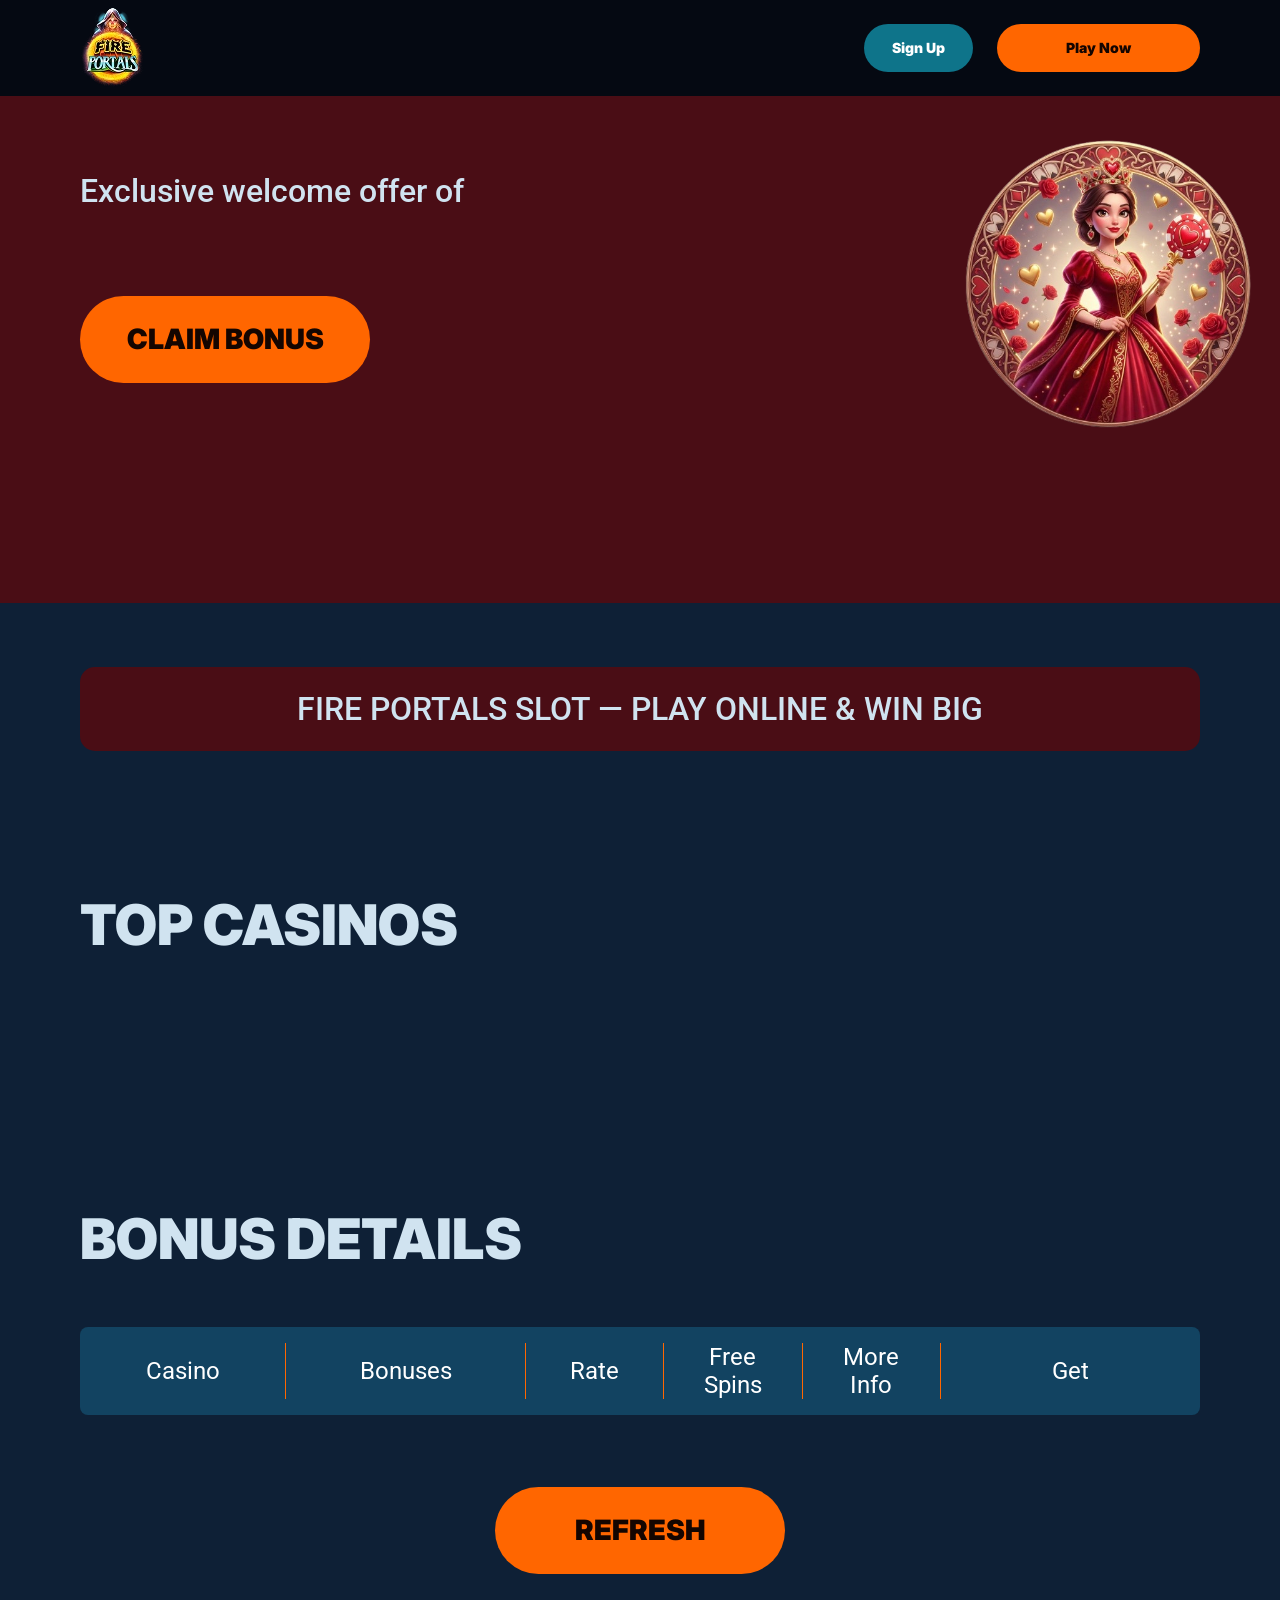
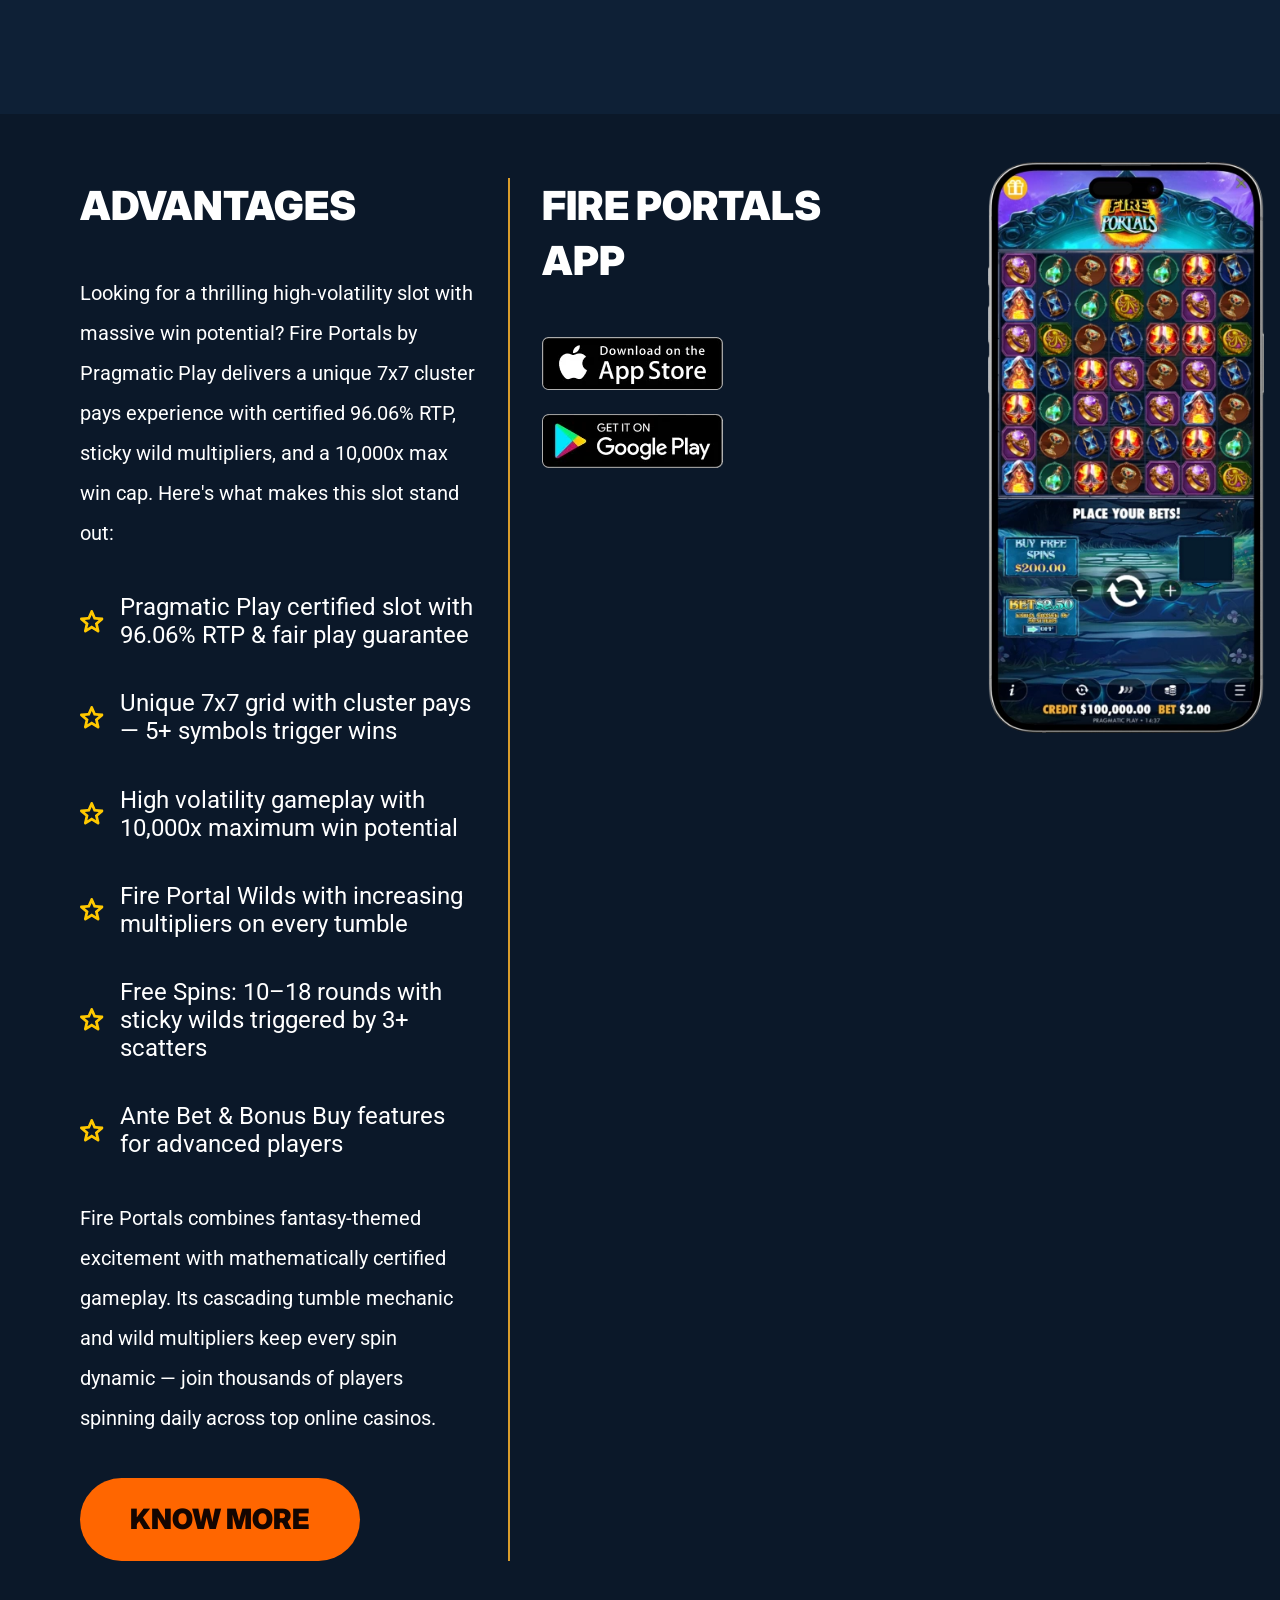
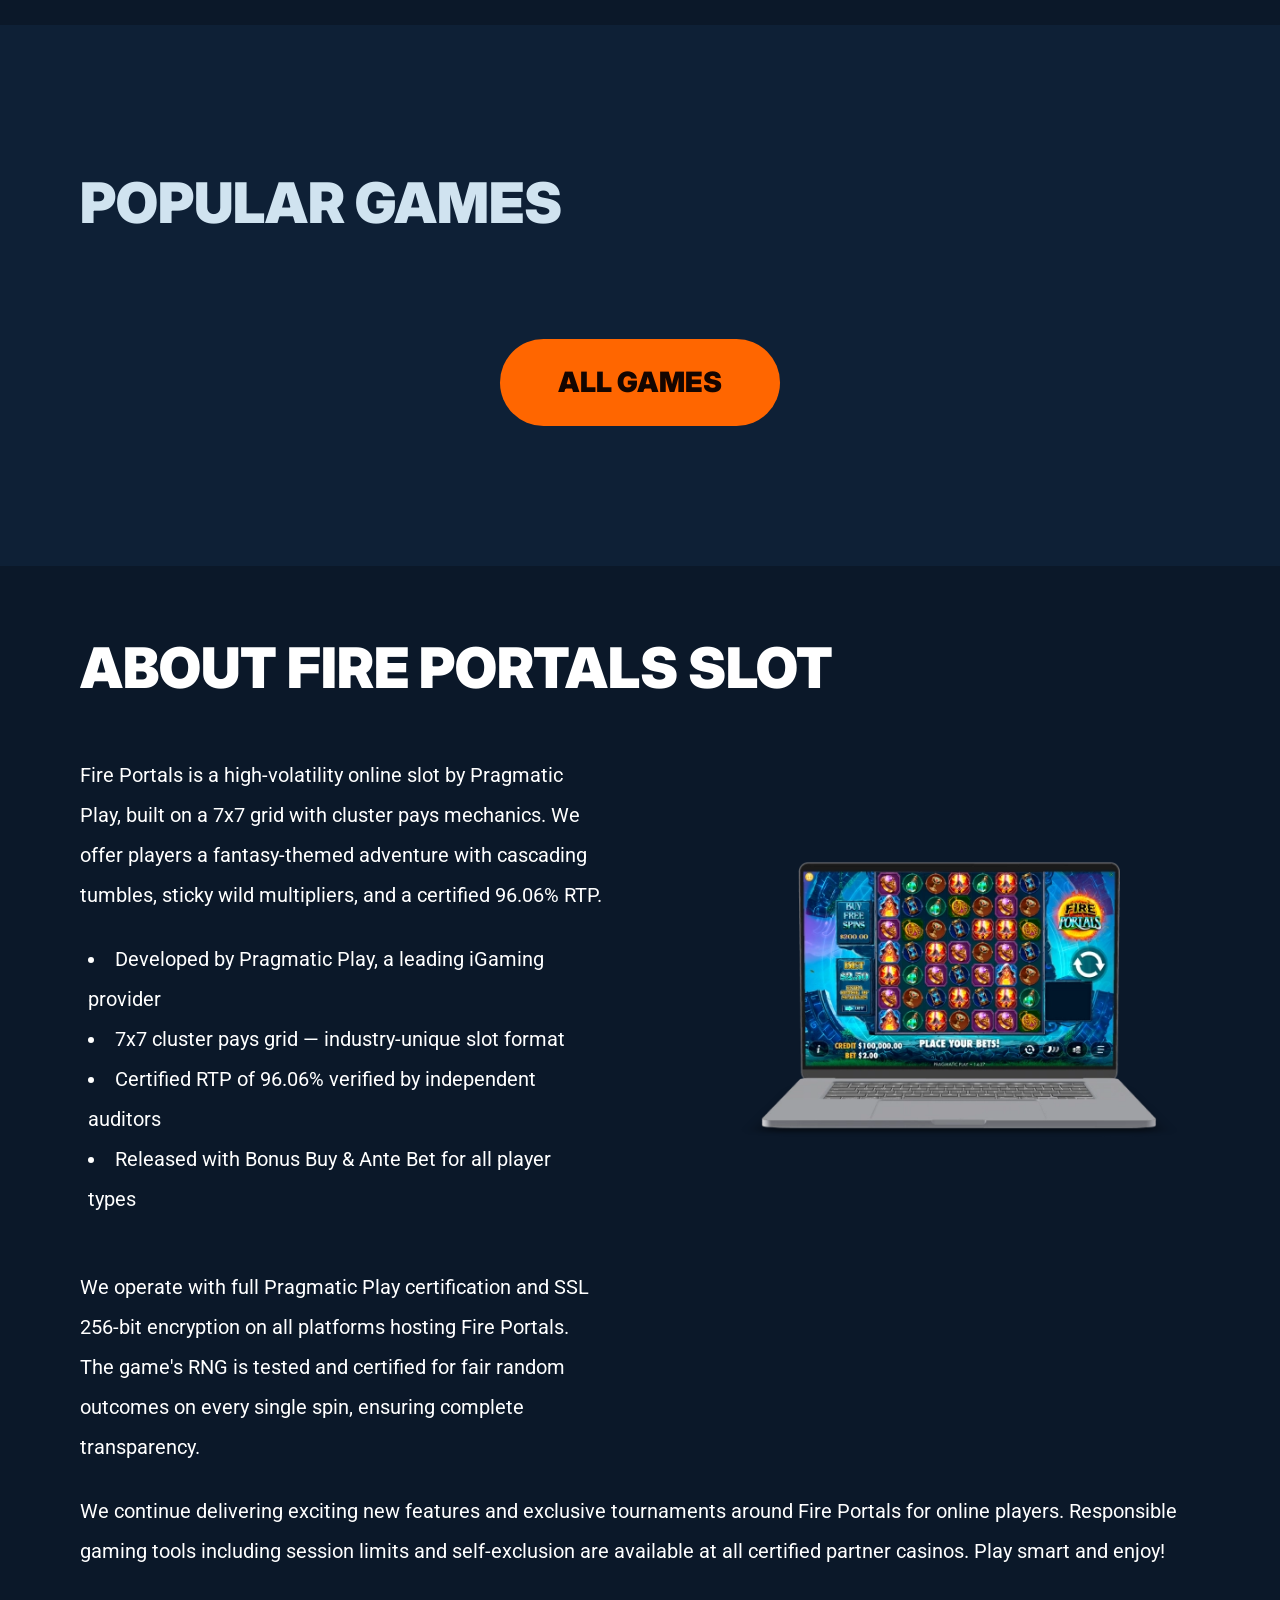
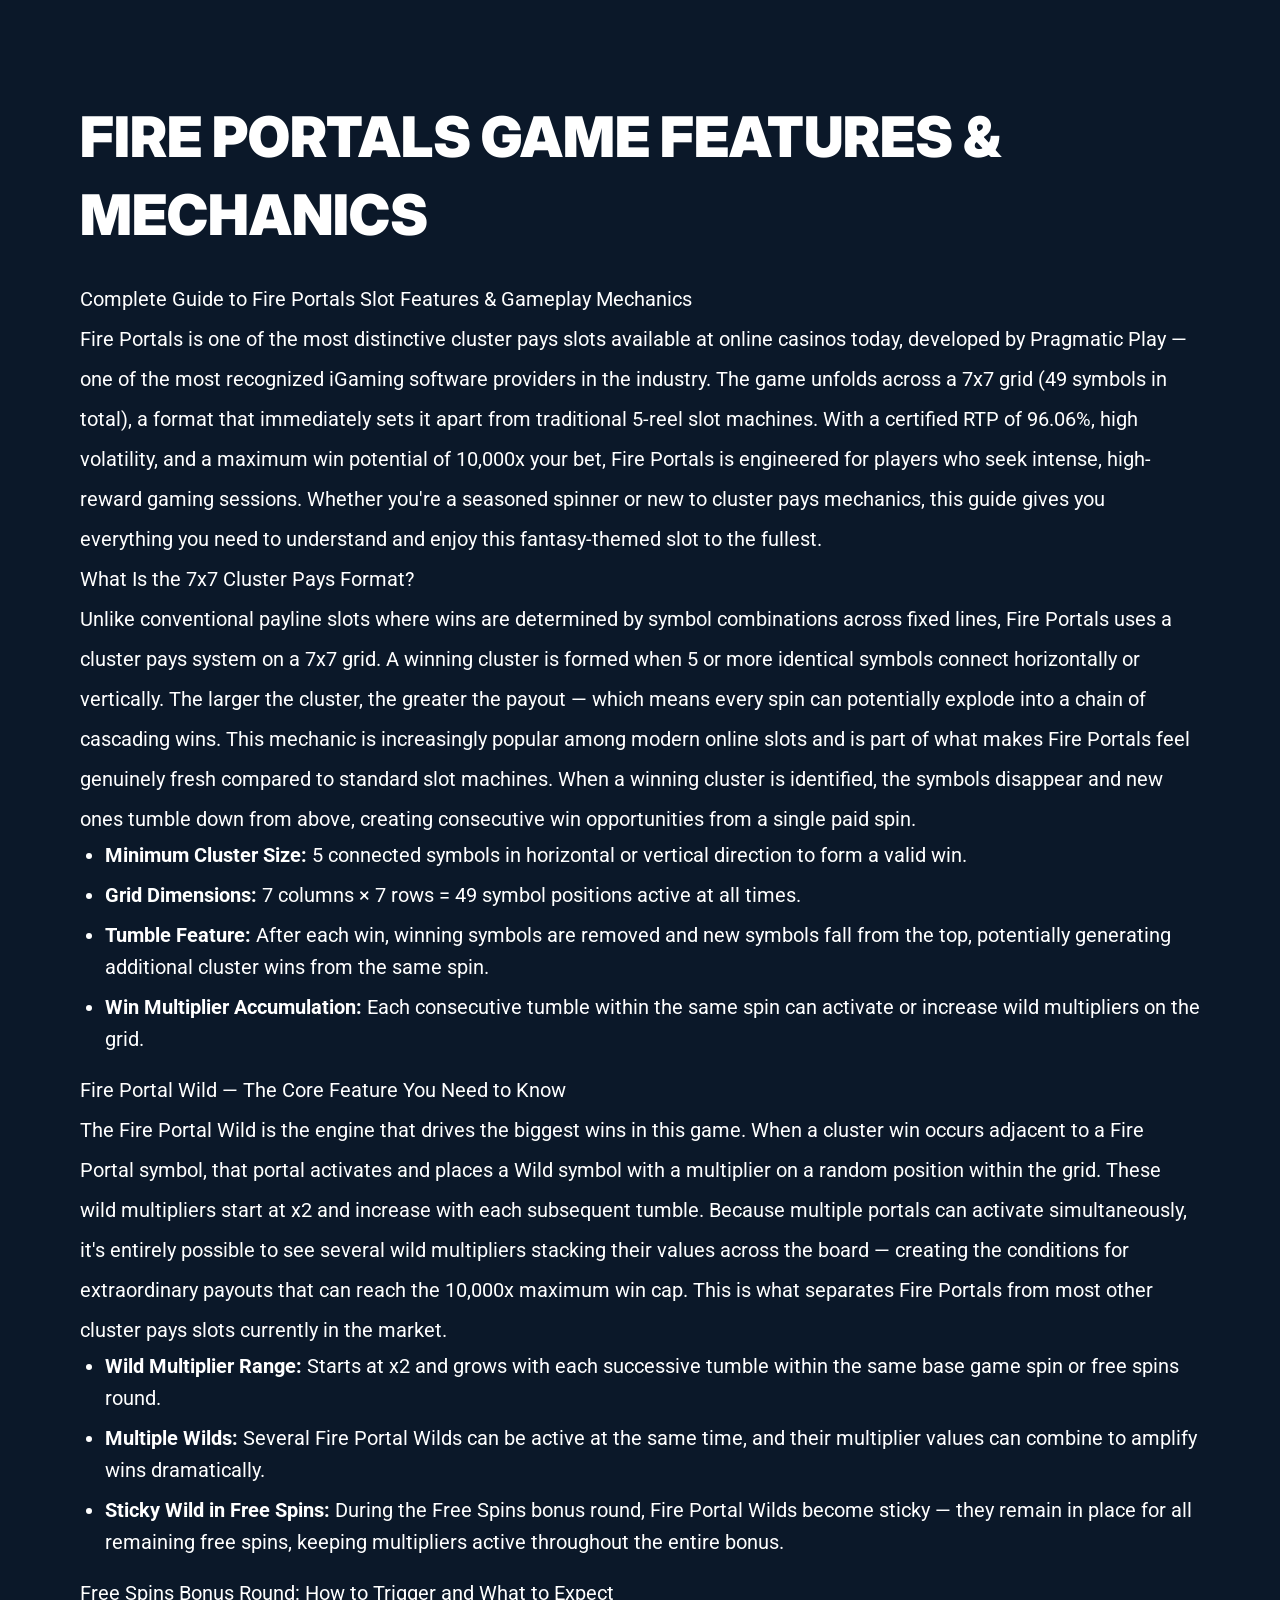
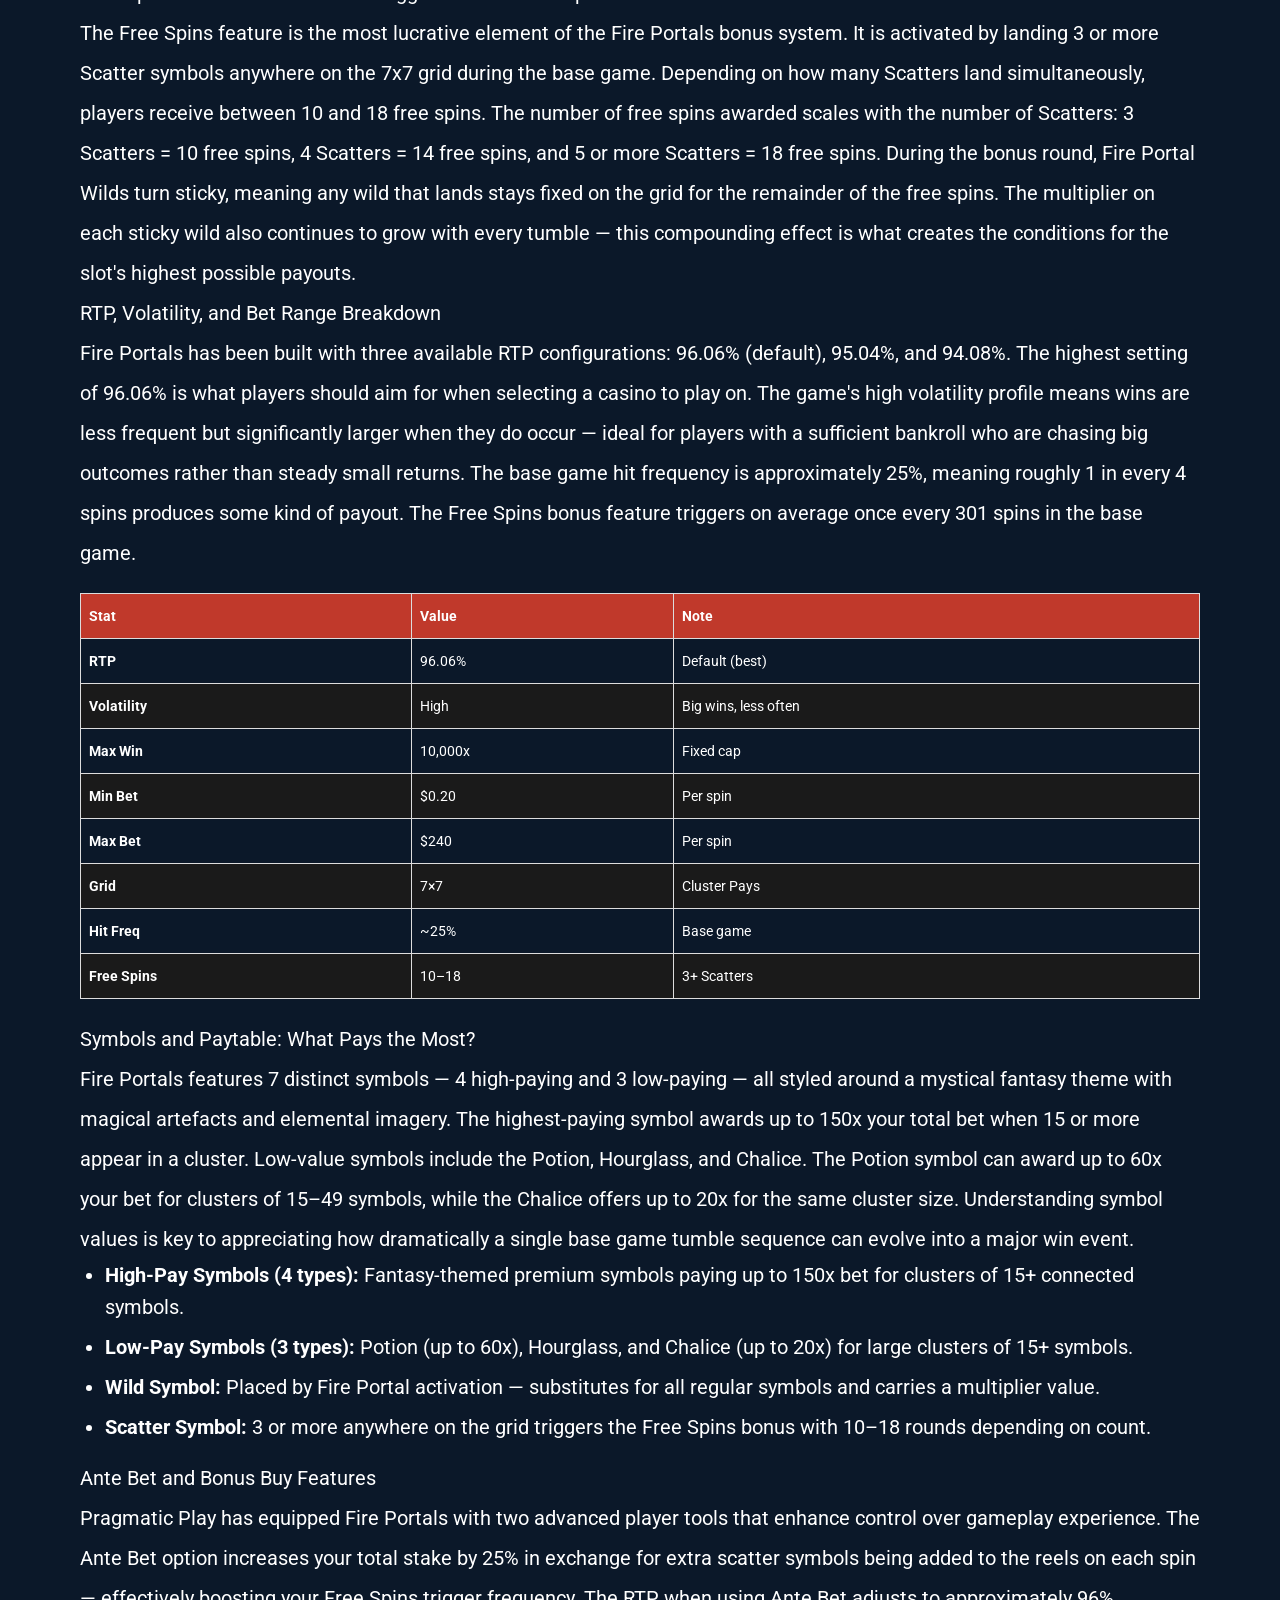
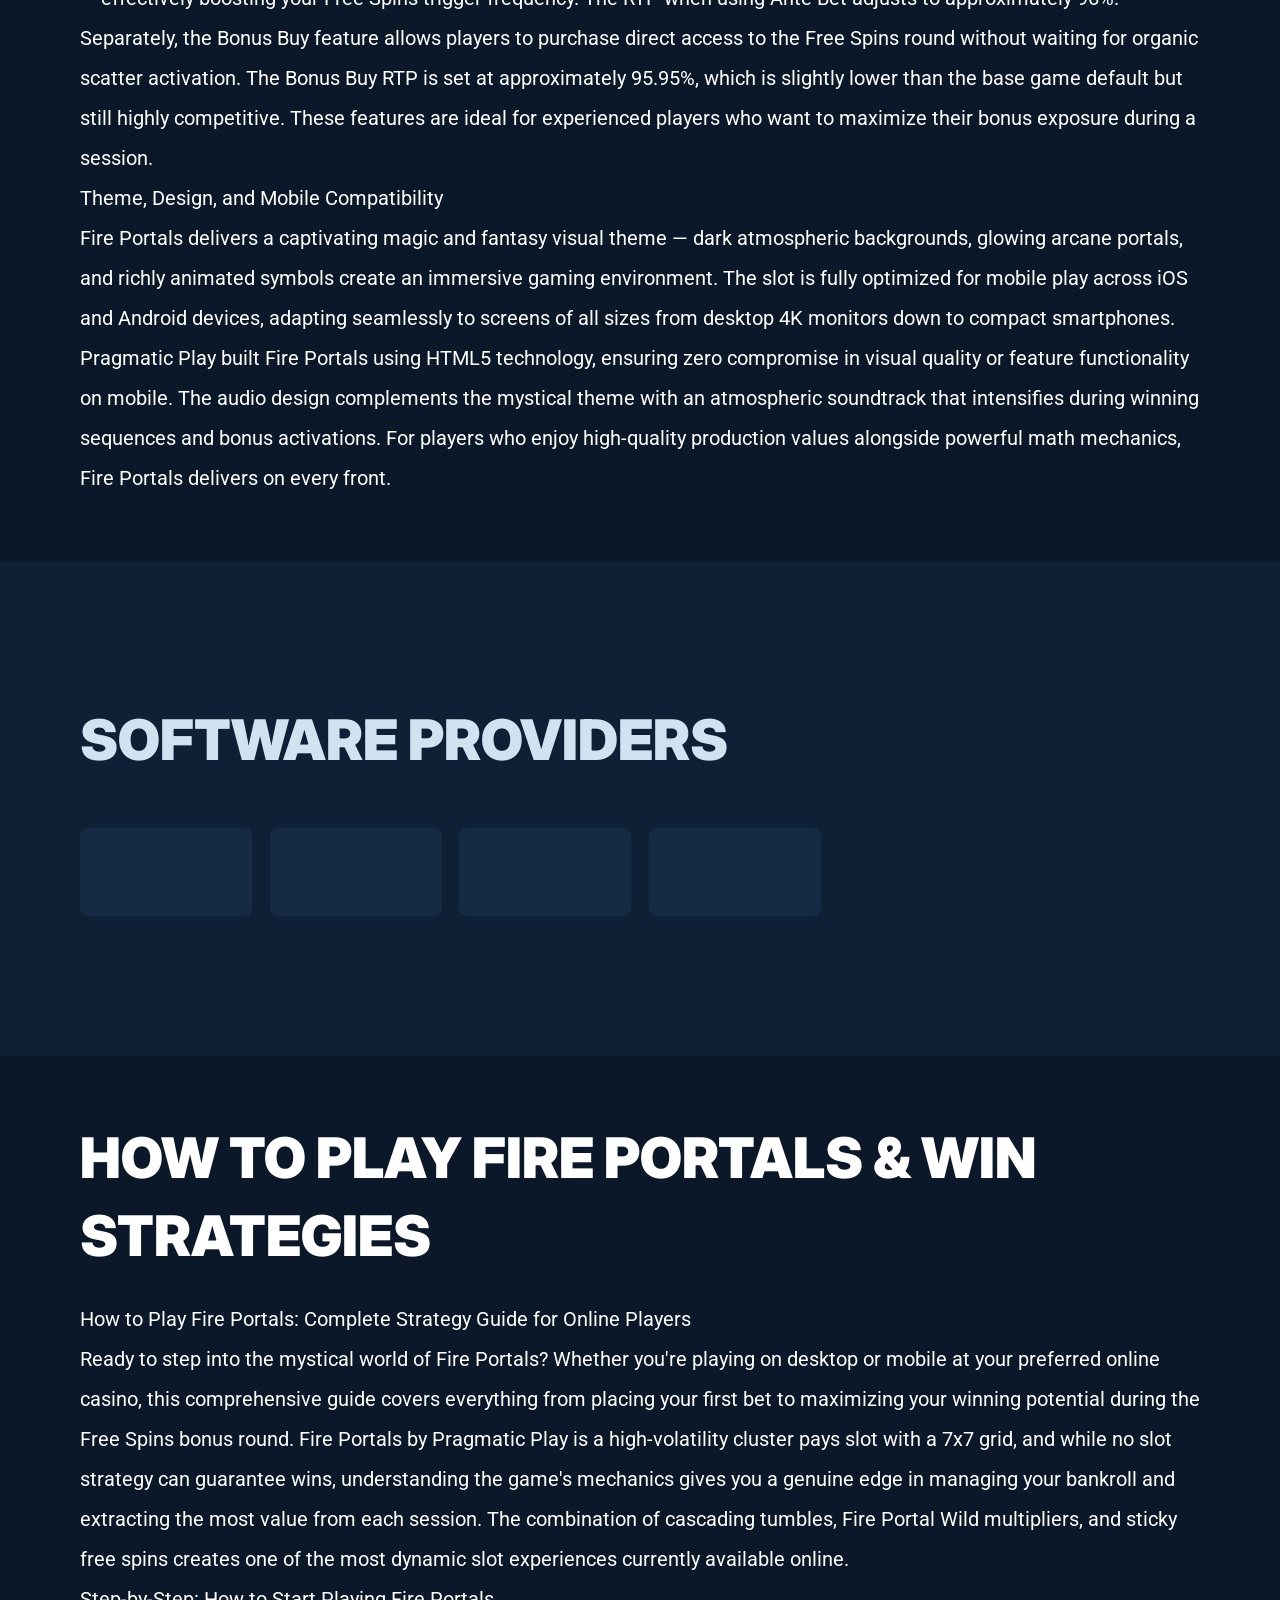
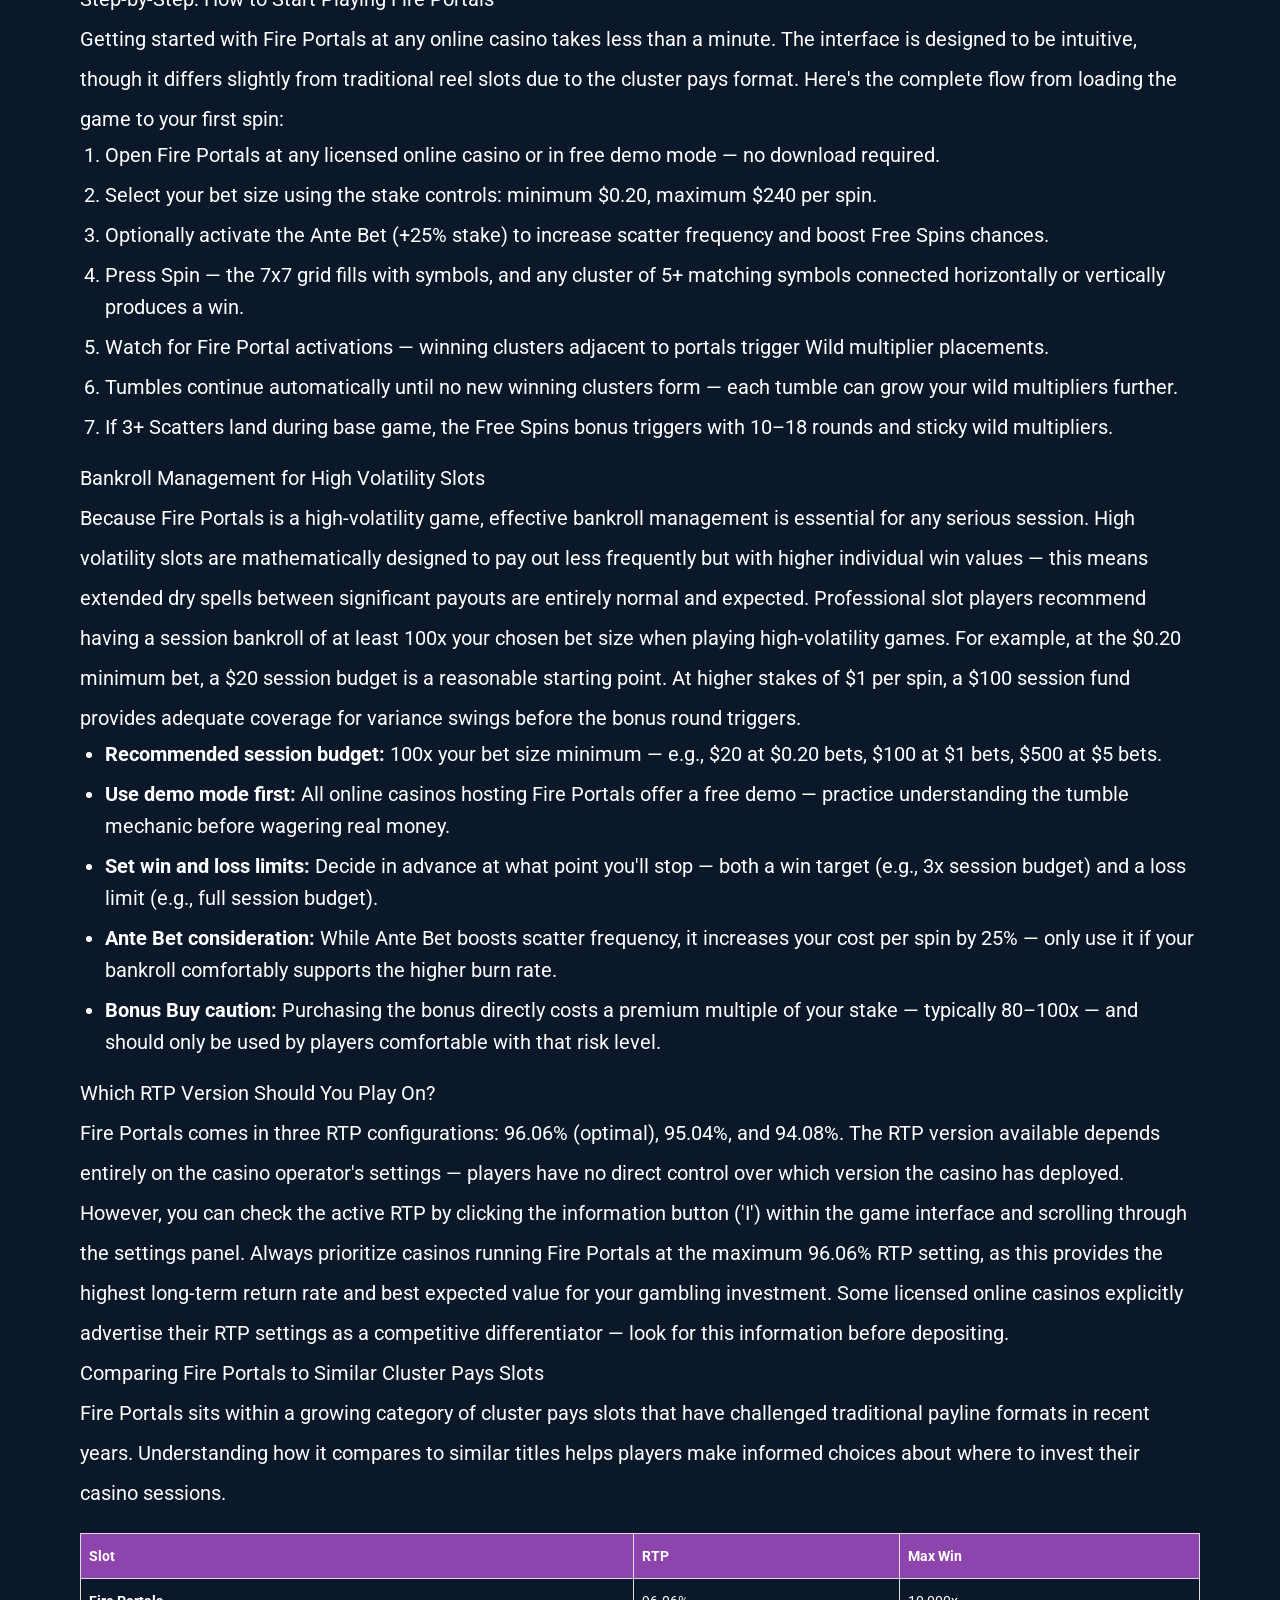
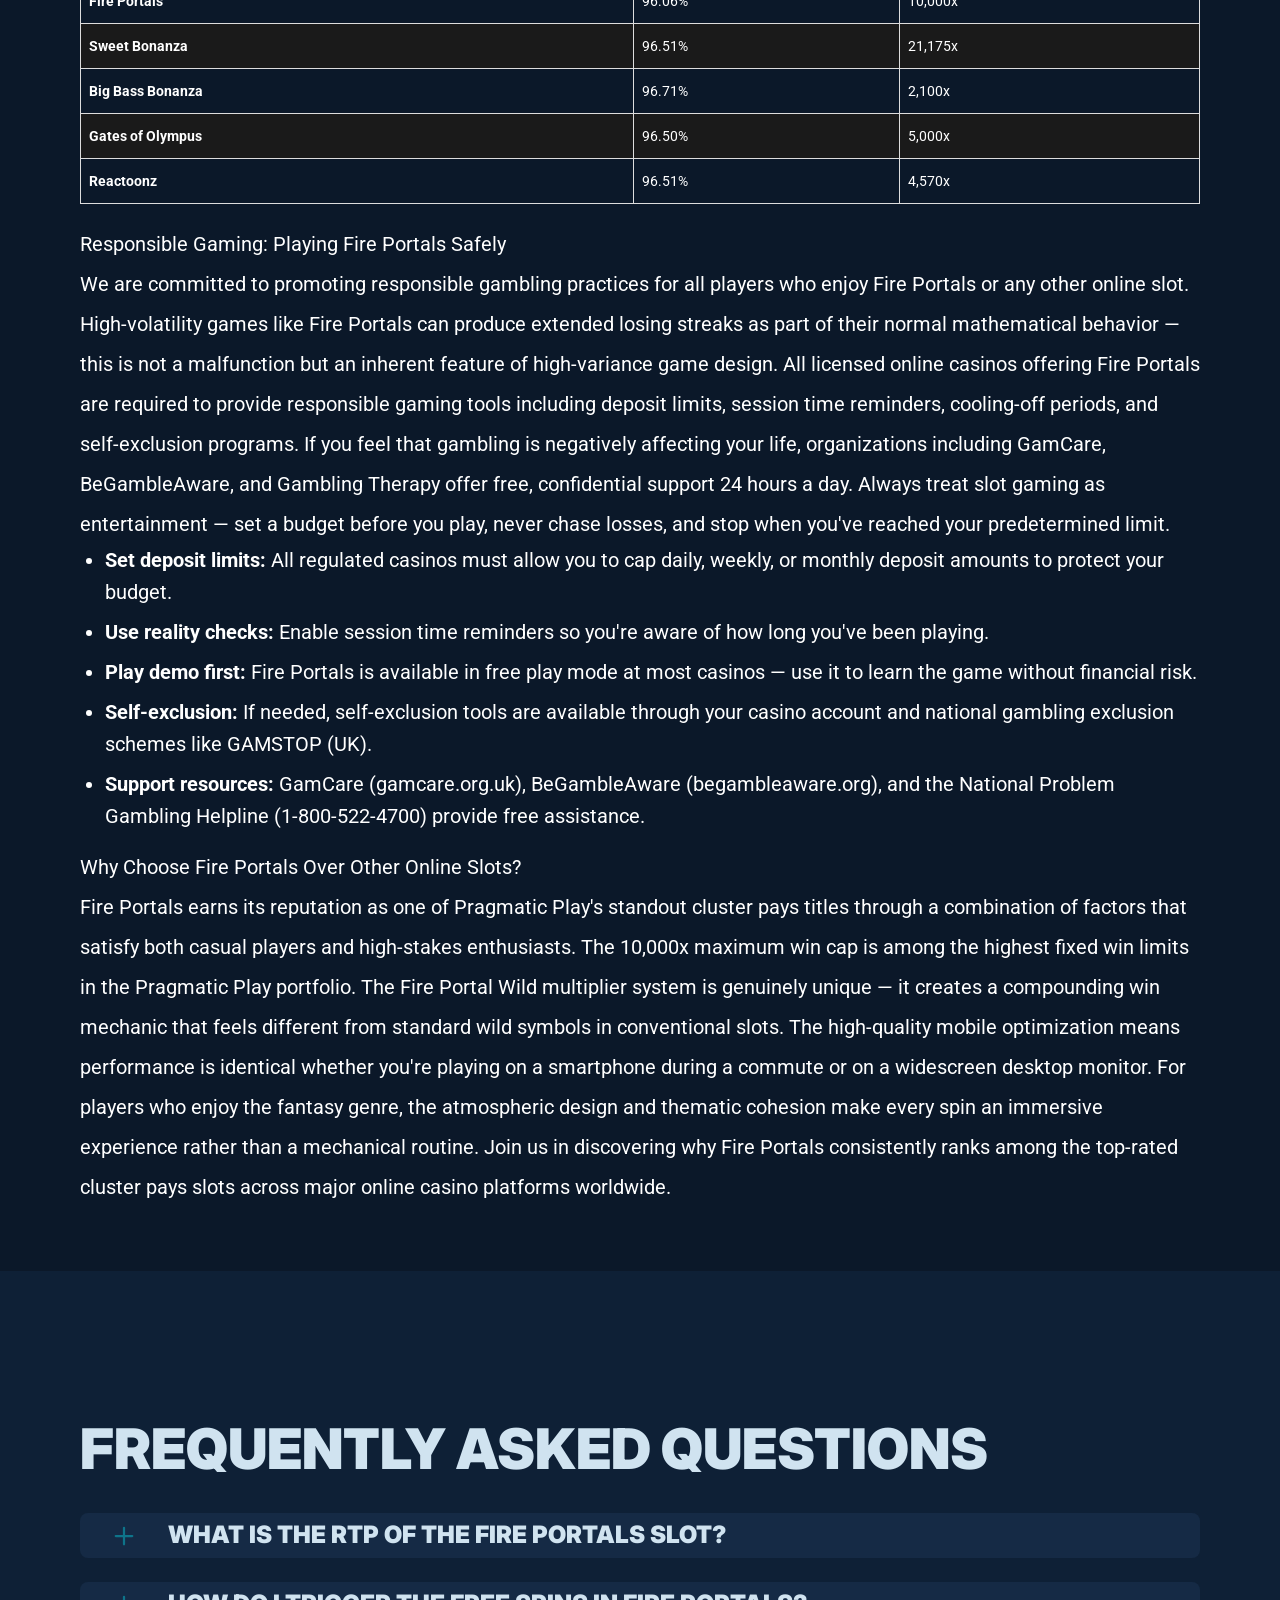
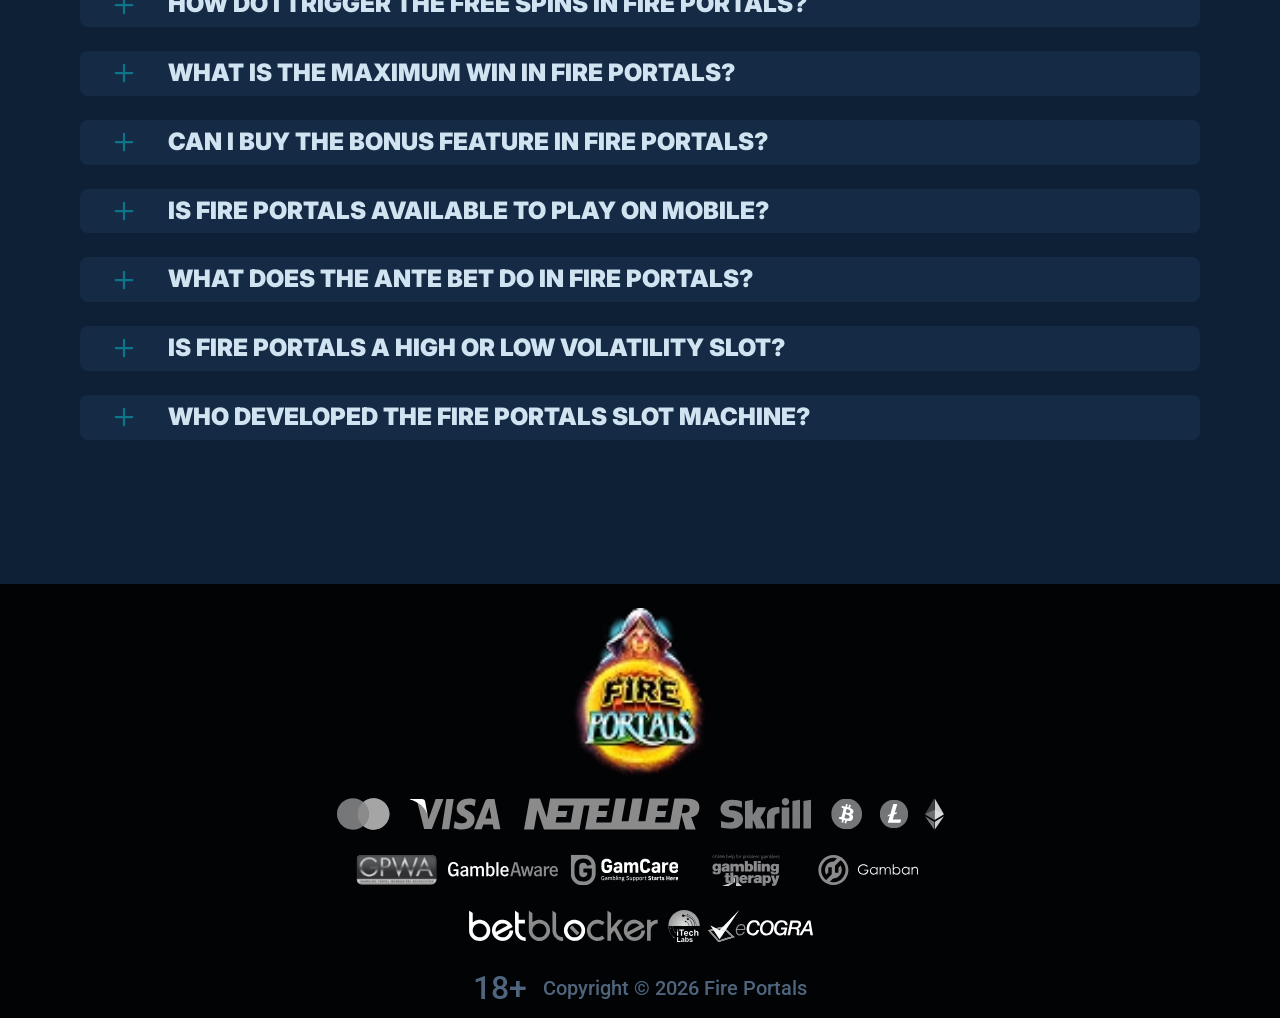
==== index.html @ 606e6ac3 "Site update" ====
<!DOCTYPE html>
<html lang="en">

<head>
    <meta charset="utf-8">

    <script src="./index.js"></script>

    <link rel="manifest" href="./manifest.json">

    <link rel="preconnect" href="https://fonts.googleapis.com" />
    <link rel="preconnect" href="https://fonts.gstatic.com" crossorigin />

    <!-- Google Fonts -->
    <link
            href="https://fonts.googleapis.com/css2?family=Inter:wght@300;400;500;600;700&display=swap"
            rel="stylesheet"
    />
    <!-- Google Fonts -->

    <!-- Google Fonts -->
    <link
            href="https://fonts.googleapis.com/css2?family=Roboto:wght@300;400;500;600;700&display=swap"
            rel="stylesheet"
    />

    <meta name="viewport" content="width=device-width, initial-scale=1, minimum-scale=1, maximum-scale=2">
    <link rel="preload" as="image" href="_assets/images/1775648984-42545-0-1.webp" fetchpriority="high">
    <link rel="stylesheet" href="./normalize.css">
    <link rel="stylesheet" href="./index.css">
    <meta name="theme-color" content="">
    <title>Fire Portals Slot — Pragmatic Play | 10,000x Win</title>
    <meta name="description"
          content="Play Fire Portals by Pragmatic Play online — 7x7 cluster pays slot, 96.06% RTP, high volatility &amp; 10,000x max win potential. Claim free spins today!">
    <link rel="canonical" href="https://fire-portals-slot.com">
    <meta property="og:title" content="Fire Portals Slot — Pragmatic Play | 10,000x Win">
    <meta property="og:description"
          content="Play Fire Portals by Pragmatic Play online — 7x7 cluster pays slot, 96.06% RTP, high volatility &amp; 10,000x max win potential. Claim free spins today!">
    <meta property="og:url" content="https://fire-portals-slot.com">
    <meta property="og:site_name" content="Fire Portals Slot — Pragmatic Play | 10,000x Win">
    <meta property="og:locale" content="en">
    <meta property="og:image" content="_assets/images/1775649029-gemini-generated-image-ih5yd4ih5yd4ih5y-removebg-preview.webp">
    <meta property="og:image:width" content="1200">
    <meta property="og:image:height" content="630">
    <meta property="og:type" content="website">
    <meta name="twitter:card" content="summary_large_image">
    <meta name="twitter:site" content="fire-portals-slot.com">
    <meta name="twitter:title" content="Fire Portals Slot — Pragmatic Play | 10,000x Win">
    <meta name="twitter:description"
          content="Play Fire Portals by Pragmatic Play online — 7x7 cluster pays slot, 96.06% RTP, high volatility &amp; 10,000x max win potential. Claim free spins today!">
    <meta name="twitter:image" content="_assets/images/1775649029-gemini-generated-image-ih5yd4ih5yd4ih5y-removebg-preview.webp">
    <meta name="twitter:image:width" content="1200">
    <meta name="twitter:image:height" content="630">
    <link rel="icon" href="_assets/images/1775649034-42545-0-1.webp" type="image/x-icon" sizes="16x16">
    <meta name="language" content="en">

    <link rel="apple-touch-icon" href="_assets/images/1775648976-42545-0-1.webp" sizes="96x96">
    <link rel="icon" href="_assets/images/1775648976-42545-0-1.webp" type="image/webp" sizes="192x192">

    <link rel="preload" href="_assets/images/1775649062-gemini-generated-image-ih5yd4ih5yd4ih5y-removebg-preview.webp" as="image" fetchpriority="high">

    <link rel="alternate" hreflang="x-default" href="https://fire-portals-slot.com" />
    <link rel="alternate" hreflang="en" href="https://fire-portals-slot.com" />
</head>

<body>
<svg
        style="display: none"
        xmlns="http://www.w3.org/2000/svg"
        width="1em"
        height="1em"
        viewBox="0 0 256 256"
>
    <symbol id="minus-icon" viewBox="0 0 256 256">
        <path
                fill="#0E748A"
                d="M228 128a12 12 0 0 1-12 12H40a12 12 0 0 1 0-24h176a12 12 0 0 1 12 12"
        />
    </symbol>
</svg>

<svg
        style="display: none"
        xmlns="http://www.w3.org/2000/svg"
        width="1em"
        height="1em"
        viewBox="0 0 32 32"
>
    <symbol id="globe-icon" viewBox="0 0 32 32">
        <path
                fill="#FF6600"
                d="M32.032 16c0-8.501-6.677-15.472-15.072-15.969-0.173-0.019-0.346-0.032-0.523-0.032-0.052 0-0.104 0.005-0.156 0.007-0.093-0.002-0.186-0.007-0.281-0.007-8.84 0-16.032 7.178-16.032 16.001s7.192 16.001 16.032 16.001c0.094 0 0.188-0.006 0.281-0.008 0.052 0.002 0.104 0.008 0.156 0.008 0.176 0 0.349-0.012 0.523-0.032 8.395-0.497 15.072-7.468 15.072-15.969zM29.049 21.151c-0.551-0.16-1.935-0.507-4.377-0.794 0.202-1.381 0.313-2.84 0.313-4.357 0-1.196-0.069-2.354-0.197-3.469 3.094-0.37 4.45-0.835 4.54-0.867l-0.372-1.050c0.695 1.659 1.080 3.478 1.080 5.386 0 1.818-0.352 3.555-0.987 5.151zM8.921 16c0-1.119 0.074-2.212 0.21-3.263 1.621 0.127 3.561 0.222 5.839 0.243v6.939c-2.219 0.021-4.114 0.111-5.709 0.234-0.22-1.319-0.34-2.715-0.34-4.154zM16.967 2.132c2.452 0.711 4.552 4.115 5.492 8.628-1.512 0.12-3.332 0.209-5.492 0.229v-8.857zM14.971 2.156v8.832c-2.136-0.021-3.965-0.109-5.502-0.226 0.96-4.457 3.076-7.836 5.502-8.606zM14.971 21.913l0 7.929c-2.263-0.718-4.256-3.705-5.293-7.719 1.492-0.11 3.253-0.189 5.292-0.21zM16.967 29.868l-0-7.955c2.061 0.020 3.814 0.102 5.288 0.217-1.019 4.067-3 7.076-5.288 7.738zM16.967 19.92l0-6.939c2.291-0.021 4.218-0.118 5.818-0.25 0.131 1.053 0.203 2.147 0.203 3.268 0 1.442-0.116 2.84-0.329 4.16-1.575-0.128-3.462-0.219-5.692-0.24zM28.588 9.81c-0.302 0.094-1.564 0.453-4.094 0.751-0.564-2.998-1.584-5.561-2.91-7.412 3.048 1.325 5.535 3.697 7.005 6.661zM11.213 2.831c-1.632 1.873-2.963 4.568-3.691 7.754-2.265-0.245-3.623-0.534-4.166-0.665 1.585-3.27 4.407-5.836 7.856-7.088zM2.614 11.787c0.385 0.104 1.841 0.467 4.549 0.766-0.155 1.107-0.24 2.26-0.24 3.447 0 1.509 0.136 2.96 0.383 4.334-2.325 0.251-3.755 0.552-4.396 0.706-0.607-1.566-0.944-3.264-0.944-5.041 0-1.467 0.228-2.883 0.649-4.213zM3.784 22.886c0.727-0.154 2.029-0.39 3.956-0.591 0.759 2.803 1.993 5.175 3.473 6.874-3.16-1.148-5.79-3.398-7.429-6.282v0zM21.583 28.849c1.195-1.665 2.14-3.907 2.728-6.525 1.982 0.227 3.226 0.494 3.853 0.652-1.5 2.596-3.808 4.669-6.581 5.873z">
        </path>
    </symbol>
</svg>

<svg width="32" height="31" viewBox="0 0 32 31" fill="none" xmlns="http://www.w3.org/2000/svg">
    <symbol id="star-icon" viewBox="0 0 32 31">
        <path d="M10.0431 24.5932L15.8898 21.0667L21.7365 24.6396L20.2052 17.9577L25.3559 13.5031L18.5811 12.8999L15.8898 6.58913L13.1985 12.8535L6.42371 13.4567L11.5744 17.9577L10.0431 24.5932ZM15.8898 25.4285L8.187 30.0687C7.84672 30.2853 7.49096 30.3781 7.11975 30.3471C6.74853 30.3162 6.42371 30.1925 6.1453 29.9759C5.86688 29.7594 5.65034 29.489 5.49566 29.1648C5.34099 28.8406 5.31005 28.4768 5.40286 28.0734L7.44456 19.3034L0.623417 13.4103C0.314068 13.1319 0.121034 12.8145 0.0443157 12.4581C-0.0324028 12.1017 -0.00951111 11.754 0.112991 11.415C0.235493 11.0759 0.421103 10.7975 0.669819 10.5797C0.918536 10.362 1.25882 10.2227 1.69067 10.1621L10.6927 9.37327L14.1729 1.11366C14.3276 0.742438 14.5676 0.464023 14.8931 0.278414C15.2185 0.0928044 15.5507 0 15.8898 0C16.2288 0 16.5611 0.0928044 16.8865 0.278414C17.2119 0.464023 17.452 0.742438 17.6067 1.11366L21.0869 9.37327L30.0889 10.1621C30.522 10.224 30.8623 10.3632 31.1098 10.5797C31.3572 10.7963 31.5428 11.0747 31.6666 11.415C31.7903 11.7553 31.8138 12.1036 31.7371 12.46C31.6604 12.8163 31.4667 13.1331 31.1562 13.4103L24.335 19.3034L26.3767 28.0734C26.4695 28.4756 26.4386 28.8394 26.2839 29.1648C26.1292 29.4902 25.9127 29.7606 25.6343 29.9759C25.3559 30.1912 25.0311 30.315 24.6598 30.3471C24.2886 30.3793 23.9329 30.2865 23.5926 30.0687L15.8898 25.4285Z" fill="#FFC800"/>
    </symbol>
</svg>

<svg
        xmlns="http://www.w3.org/2000/svg"
        width="1em"
        height="1em"
        viewBox="0 0 256 256"
>
    <symbol id="plus-icon" viewBox="0 0 256 256">
        <path
                fill="#0E748A"
                d="M228 128a12 12 0 0 1-12 12h-76v76a12 12 0 0 1-24 0v-76H40a12 12 0 0 1 0-24h76V40a12 12 0 0 1 24 0v76h76a12 12 0 0 1 12 12"
        />
    </symbol>
</svg>

<svg
        width="33"
        height="32"
        viewBox="0 0 33 32"
        fill="none"
        xmlns="http://www.w3.org/2000/svg"
>
    <symbol id="play-icon" viewBox="0 0 33 32">
        <path
                d="M16.8334 0.0786133C7.9606 0.0786133 0.767578 7.20678 0.767578 15.9998C0.767578 24.7929 7.9606 31.921 16.8334 31.921C25.7061 31.921 32.8992 24.7929 32.8992 15.9998C32.8992 7.20678 25.7061 0.0786133 16.8334 0.0786133ZM22.3861 16.8438L14.3532 21.8192C14.1907 21.9197 14.0059 21.9703 13.821 21.9703C13.6536 21.9703 13.4859 21.929 13.3342 21.8454C13.015 21.67 12.8169 21.3372 12.8169 20.9752V11.0244C12.8169 10.6625 13.015 10.3296 13.3342 10.1543C13.6533 9.97788 14.0436 9.98857 14.3532 10.1805L22.3861 15.1559C22.6796 15.3381 22.858 15.6568 22.858 15.9998C22.858 16.3428 22.6796 16.6616 22.3861 16.8438Z"
                fill="#FF6600"
        />
    </symbol>
</svg>

<svg
        width="20"
        height="20"
        viewBox="0 0 20 20"
        fill="none"
        xmlns="http://www.w3.org/2000/svg"
>
    <symbol id="information-outline" viewBox="0 0 20 20">
        <path
                d="M9 7H11V5H9V7ZM10 18C5.59 18 2 14.41 2 10C2 5.59 5.59 2 10 2C14.41 2 18 5.59 18 10C18 14.41 14.41 18 10 18ZM10 0C8.68678 0 7.38642 0.258658 6.17317 0.761205C4.95991 1.26375 3.85752 2.00035 2.92893 2.92893C1.05357 4.8043 0 7.34784 0 10C0 12.6522 1.05357 15.1957 2.92893 17.0711C3.85752 17.9997 4.95991 18.7362 6.17317 19.2388C7.38642 19.7413 8.68678 20 10 20C12.6522 20 15.1957 18.9464 17.0711 17.0711C18.9464 15.1957 20 12.6522 20 10C20 8.68678 19.7413 7.38642 19.2388 6.17317C18.7362 4.95991 17.9997 3.85752 17.0711 2.92893C16.1425 2.00035 15.0401 1.26375 13.8268 0.761205C12.6136 0.258658 11.3132 0 10 0ZM9 15H11V9H9V15Z"
                fill="#D0E3F0"
        />
    </symbol>
</svg>

<div class="wrapper">
    <header class="header" id="top">
        <div class="headerBlock">
            <div class="headerLogoContainer"><a href="https://fire-portals-slot.com" aria-label="Main page"><img class="header__logo logo"
                                                                                                     src="_assets/images/1775648984-42545-0-1.webp" alt="Fire Portals Logo" /></a></div>
            <ul class="nav__list">
                <li class="nav__item"><a class="nav__link" target="_blank" href="casino.html?id=example-offer-id"
                                         aria-label="Sign Up" id="navSignUp"> Sign Up </a></li>
                <li class="nav__item nav__itemLarge"><a class="nav__link nav__linkLarge" target="_blank"
                                                        href="casino.html?id=example-offer-id" aria-label="Play Now" id="navPlayNow"> Play Now </a>
                </li>
            </ul>
        </div>
    </header>
    <main class="main">
        <section class="heroContainer">
            <div class="hero">
                <div class="heroBlock block">
                    <div class="heroGroup">
                        <div class="heroTextGroup">
                            <p class="heroText heroTextDesktop">Exclusive welcome offer of</p>
                            <p class="heroText heroTextMobile">Exclusive welcome bonus of</p>
                            <p class="heroText heroTextBonus" id="bonusText"></p>
                        </div><a target="_blank" class="heroLink" id="bonusLink" href="/" aria-label="Play game"><span
                            class="heroButton btn btn--large">Claim Bonus</span></a>
                    </div>
                </div>
            </div>
            <div class="heroUnder">
                <h1 class="heroText heroMainTitle">Fire Portals Slot — Play Online &amp; Win Big</h1>
            </div>
        </section>
        <div class="bonusesCircleContainer">
            <section class="topCasino">
                <div class="container">
                    <div class="topCasinoBlock block">
                        <h2 class="topCasinoTitle title"><span>Top Casinos <span id="countryName"></span></span>
                        </h2>
                        <div class="topCasinoGroup" id="casinoCardContainer">
                            <!-- Casino cards will be dynamically inserted here --></div><button
                            class="topCasinoButton btn btn--large" id="showMoreButton"> All Casino </button>
                    </div>
                </div>
            </section>
            <section class="bonusDetails" id="bonuses">
                <div class="container">
                    <div class="bonusDetailsBlock block">
                        <h2 class="bonusDetailsTitle title"><span>Bonus Details</span></h2>
                        <div class="bonusDetailsGroup">
                            <div class="bonusTable">
                                <div class="bogradientContainer">
                                    <div class="bonusTableRow bonusTableHeader">
                                        <div class="bonusTableHead">
                                            <p class="bonusHeaderText bonusHeaderCasino">Casino</p>
                                        </div>
                                        <div class="bonusTableHead">
                                            <p class="bonusHeaderText bonusDetailsWelcome">Bonuses</p>
                                        </div>
                                        <div class="bonusTableHead">
                                            <p class="bonusHeaderText">Rate</p>
                                        </div>
                                        <div class="bonusTableHead">
                                            <p class="bonusHeaderText bonusHeaderTextSpins">Free Spins</p>
                                        </div>
                                        <div class="bonusTableHead">
                                            <p class="bonusHeaderText">More Info</p>
                                        </div>
                                        <div class="bonusTableHead">
                                            <p class="bonusHeaderText bonusClaimBonus">Get</p>
                                        </div>
                                    </div>
                                </div><!-- Bonus rows will be dynamically inserted here -->
                                <div id="bonusTableRows"></div>
                            </div>
                        </div><button class="bonusDetailsButton btn btn--large" id="refreshButton"> Refresh
                    </button>
                    </div>
                </div>
            </section>
        </div>
        <div class="advantagesCircleContainer">
            <section class="advantages">
                <div class="container">
                    <div class="advantagesBlock block">
                        <div class="advantagesDescription">
                            <h2 class="advantagesTitle title">Advantages</h2>
                            <ul class="advantagesList">
                                <li class="providersGroup">Looking for a thrilling high-volatility slot with massive win potential? Fire Portals by Pragmatic Play delivers a unique 7x7 cluster pays experience with certified 96.06% RTP, sticky wild multipliers, and a 10,000x max win cap. Here's what makes this slot stand out:</li>
                                <li class="advantagesItem">
                                    <svg class="advantagesStar" width="30" height="29">
                                        <use href="#star-icon"></use>
                                    </svg>
                                    <p class="advantagesText">Pragmatic Play certified slot with 96.06% RTP &amp; fair play guarantee</p>
                                </li>
                                <li class="advantagesItem">
                                    <svg class="advantagesStar" width="30" height="29">
                                        <use href="#star-icon"></use>
                                    </svg>
                                    <p class="advantagesText">Unique 7x7 grid with cluster pays — 5+ symbols trigger wins</p>
                                </li>
                                <li class="advantagesItem">
                                    <svg class="advantagesStar" width="30" height="29">
                                        <use href="#star-icon"></use>
                                    </svg>
                                    <p class="advantagesText">High volatility gameplay with 10,000x maximum win potential</p>
                                </li>
                                <li class="advantagesItem">
                                    <svg class="advantagesStar" width="30" height="29">
                                        <use href="#star-icon"></use>
                                    </svg>
                                    <p class="advantagesText">Fire Portal Wilds with increasing multipliers on every tumble</p>
                                </li>
                                <li class="advantagesItem">
                                    <svg class="advantagesStar" width="30" height="29">
                                        <use href="#star-icon"></use>
                                    </svg>
                                    <p class="advantagesText">Free Spins: 10–18 rounds with sticky wilds triggered by 3+ scatters</p>
                                </li>
                                <li class="advantagesItem">
                                    <svg class="advantagesStar" width="30" height="29">
                                        <use href="#star-icon"></use>
                                    </svg>
                                    <p class="advantagesText">Ante Bet &amp; Bonus Buy features for advanced players</p>
                                </li>
                                <li class="providersGroup">Fire Portals combines fantasy-themed excitement with mathematically certified gameplay. Its cascading tumble mechanic and wild multipliers keep every spin dynamic — join thousands of players spinning daily across top online casinos.</li>
                            </ul><a class="advantagesLink" id="advantagesLink" target="_blank" href="/" aria-label="Know more"><span
                                class="advantagesButton btn btn--large">Know more</span></a>
                        </div>
                        <div class="advantagesMobile">
                            <h2 class="advantagesTitle title advantagesAppTitle">Fire Portals App</h2><img
                                class="advantagesMobilePhone" src="_assets/images/1775649095-imockup-iphone-15-pro-max-small.webp" title="Fire Portals Mobile"
                                alt="Fire Portals App" />
                            <div class="advantagesStoreGroup"><a href="/" id="appStoreLink" aria-label="Play game"
                                                                 target="_blank"><img class="advantagesStore" width="181" height="53"
                                                                                      src="./assets/images/advantages/app-store.webp" alt="iOs App " title="Fire Portals App"/></a><a
                                    href="/" id="googlePlayLink" aria-label="Play game" target="_blank"><img
                                    class="advantagesStore" width="181" height="54"
                                    src="./assets/images/advantages/google-play.webp" alt="android App Fire Portals App" title="Fire Portals App" /></a>
                            </div>
                        </div>
                    </div>
                </div>
            </section>
            <section class="games" id="games">
                <div class="container">
                    <div class="gamesBlock block">
                        <h2 class="gamesTitle title"><span>Popular Games</span></h2>
                        <div class="gamesGroup" id="gamesContainer"><!-- Games will be dynamically inserted here -->
                        </div><a target="_blank" class="gamesLink" id="allGamesLink" href="/" aria-label="All Games"><span
                            class="gamesButton btn btn--large">All Games</span></a>
                    </div>
                </div>
            </section>
        </div>
        <div class="historyCircleContainer">
            <section class="history">
                <div class="container">
                    <div class="historyBlock block">
                        <h2 class="historyTitle title">About Fire Portals Slot</h2>
                        <div class="historyGroup">
                            <div class="historyColumn">
                                <div class="historyText">
                                    <p class="historyDescription">Fire Portals is a high-volatility online slot by Pragmatic Play, built on a 7x7 grid with cluster pays mechanics. We offer players a fantasy-themed adventure with cascading tumbles, sticky wild multipliers, and a certified 96.06% RTP.</p>
                                    <ul class="historyList">
                                        <li class="historyItem">Developed by Pragmatic Play, a leading iGaming provider</li>
                                        <li class="historyItem">7x7 cluster pays grid — industry-unique slot format</li>
                                        <li class="historyItem">Certified RTP of 96.06% verified by independent auditors</li>
                                        <li class="historyItem">Released with Bonus Buy &amp; Ante Bet for all player types</li>
                                    </ul>
                                    <p class="historyDescription">We operate with full Pragmatic Play certification and SSL 256-bit encryption on all platforms hosting Fire Portals. The game's RNG is tested and certified for fair random outcomes on every single spin, ensuring complete transparency.</p>
                                </div>
                            </div>
                            <div class="historyColumn"><img class="historyImage"
                                                            src="_assets/images/1775649104-nout.webp" alt="History" title="Fire Portals Desktop"/></div>
                        </div>
                        <p class="historyDescription">We continue delivering exciting new features and exclusive tournaments around Fire Portals for online players. Responsible gaming tools including session limits and self-exclusion are available at all certified partner casinos. Play smart and enjoy!</p>
                    </div>
                </div>
            </section>
        </div>
        <div class="historyCircleContainer">
            <section class="history">
                <div class="container">
                    <div class="historyBlock block">
                        <h2 class="historyTitle title">Fire Portals Game Features &amp; Mechanics</h2>
                        <div class="historyDescription"><h2>Complete Guide to Fire Portals Slot Features & Gameplay Mechanics</h2>

<p>Fire Portals is one of the most distinctive cluster pays slots available at online casinos today, developed by Pragmatic Play — one of the most recognized iGaming software providers in the industry. The game unfolds across a 7x7 grid (49 symbols in total), a format that immediately sets it apart from traditional 5-reel slot machines. With a certified RTP of 96.06%, high volatility, and a maximum win potential of 10,000x your bet, Fire Portals is engineered for players who seek intense, high-reward gaming sessions. Whether you're a seasoned spinner or new to cluster pays mechanics, this guide gives you everything you need to understand and enjoy this fantasy-themed slot to the fullest.</p>

<h3>What Is the 7x7 Cluster Pays Format?</h3>

<p>Unlike conventional payline slots where wins are determined by symbol combinations across fixed lines, Fire Portals uses a cluster pays system on a 7x7 grid. A winning cluster is formed when 5 or more identical symbols connect horizontally or vertically. The larger the cluster, the greater the payout — which means every spin can potentially explode into a chain of cascading wins. This mechanic is increasingly popular among modern online slots and is part of what makes Fire Portals feel genuinely fresh compared to standard slot machines. When a winning cluster is identified, the symbols disappear and new ones tumble down from above, creating consecutive win opportunities from a single paid spin.</p>

<ul style="padding-left: 25px; margin-bottom: 15px; list-style-position: outside;">
  <li style="margin-bottom: 8px; line-height: 1.6; display: list-item; list-style-type: disc;"><strong>Minimum Cluster Size:</strong> 5 connected symbols in horizontal or vertical direction to form a valid win.</li>
  <li style="margin-bottom: 8px; line-height: 1.6; display: list-item; list-style-type: disc;"><strong>Grid Dimensions:</strong> 7 columns × 7 rows = 49 symbol positions active at all times.</li>
  <li style="margin-bottom: 8px; line-height: 1.6; display: list-item; list-style-type: disc;"><strong>Tumble Feature:</strong> After each win, winning symbols are removed and new symbols fall from the top, potentially generating additional cluster wins from the same spin.</li>
  <li style="margin-bottom: 8px; line-height: 1.6; display: list-item; list-style-type: disc;"><strong>Win Multiplier Accumulation:</strong> Each consecutive tumble within the same spin can activate or increase wild multipliers on the grid.</li>
</ul>

<h3>Fire Portal Wild — The Core Feature You Need to Know</h3>

<p>The Fire Portal Wild is the engine that drives the biggest wins in this game. When a cluster win occurs adjacent to a Fire Portal symbol, that portal activates and places a Wild symbol with a multiplier on a random position within the grid. These wild multipliers start at x2 and increase with each subsequent tumble. Because multiple portals can activate simultaneously, it's entirely possible to see several wild multipliers stacking their values across the board — creating the conditions for extraordinary payouts that can reach the 10,000x maximum win cap. This is what separates Fire Portals from most other cluster pays slots currently in the market.</p>

<ul style="padding-left: 25px; margin-bottom: 15px; list-style-position: outside;">
  <li style="margin-bottom: 8px; line-height: 1.6; display: list-item; list-style-type: disc;"><strong>Wild Multiplier Range:</strong> Starts at x2 and grows with each successive tumble within the same base game spin or free spins round.</li>
  <li style="margin-bottom: 8px; line-height: 1.6; display: list-item; list-style-type: disc;"><strong>Multiple Wilds:</strong> Several Fire Portal Wilds can be active at the same time, and their multiplier values can combine to amplify wins dramatically.</li>
  <li style="margin-bottom: 8px; line-height: 1.6; display: list-item; list-style-type: disc;"><strong>Sticky Wild in Free Spins:</strong> During the Free Spins bonus round, Fire Portal Wilds become sticky — they remain in place for all remaining free spins, keeping multipliers active throughout the entire bonus.</li>
</ul>

<h3>Free Spins Bonus Round: How to Trigger and What to Expect</h3>

<p>The Free Spins feature is the most lucrative element of the Fire Portals bonus system. It is activated by landing 3 or more Scatter symbols anywhere on the 7x7 grid during the base game. Depending on how many Scatters land simultaneously, players receive between 10 and 18 free spins. The number of free spins awarded scales with the number of Scatters: 3 Scatters = 10 free spins, 4 Scatters = 14 free spins, and 5 or more Scatters = 18 free spins. During the bonus round, Fire Portal Wilds turn sticky, meaning any wild that lands stays fixed on the grid for the remainder of the free spins. The multiplier on each sticky wild also continues to grow with every tumble — this compounding effect is what creates the conditions for the slot's highest possible payouts.</p>

<h3>RTP, Volatility, and Bet Range Breakdown</h3>

<p>Fire Portals has been built with three available RTP configurations: 96.06% (default), 95.04%, and 94.08%. The highest setting of 96.06% is what players should aim for when selecting a casino to play on. The game's high volatility profile means wins are less frequent but significantly larger when they do occur — ideal for players with a sufficient bankroll who are chasing big outcomes rather than steady small returns. The base game hit frequency is approximately 25%, meaning roughly 1 in every 4 spins produces some kind of payout. The Free Spins bonus feature triggers on average once every 301 spins in the base game.</p>

<table style="width: 100%; border-collapse: collapse; margin: 20px auto; font-size: 14px;">
  <thead>
    <tr style="background-color: #c0392b;">
      <th style="border: 1px solid #ddd; padding: 8px; text-align: left; color: white; font-weight: bold;">Stat</th>
      <th style="border: 1px solid #ddd; padding: 8px; text-align: left; color: white; font-weight: bold;">Value</th>
      <th style="border: 1px solid #ddd; padding: 8px; text-align: left; color: white; font-weight: bold;">Note</th>
    </tr>
  </thead>
  <tbody>
    <tr>
      <td style="border: 1px solid #ddd; padding: 8px;"><strong>RTP</strong></td>
      <td style="border: 1px solid #ddd; padding: 8px;">96.06%</td>
      <td style="border: 1px solid #ddd; padding: 8px;">Default (best)</td>
    </tr>
    <tr style="background-color: #1a1a1a;">
      <td style="border: 1px solid #ddd; padding: 8px;"><strong>Volatility</strong></td>
      <td style="border: 1px solid #ddd; padding: 8px;">High</td>
      <td style="border: 1px solid #ddd; padding: 8px;">Big wins, less often</td>
    </tr>
    <tr>
      <td style="border: 1px solid #ddd; padding: 8px;"><strong>Max Win</strong></td>
      <td style="border: 1px solid #ddd; padding: 8px;">10,000x</td>
      <td style="border: 1px solid #ddd; padding: 8px;">Fixed cap</td>
    </tr>
    <tr style="background-color: #1a1a1a;">
      <td style="border: 1px solid #ddd; padding: 8px;"><strong>Min Bet</strong></td>
      <td style="border: 1px solid #ddd; padding: 8px;">$0.20</td>
      <td style="border: 1px solid #ddd; padding: 8px;">Per spin</td>
    </tr>
    <tr>
      <td style="border: 1px solid #ddd; padding: 8px;"><strong>Max Bet</strong></td>
      <td style="border: 1px solid #ddd; padding: 8px;">$240</td>
      <td style="border: 1px solid #ddd; padding: 8px;">Per spin</td>
    </tr>
    <tr style="background-color: #1a1a1a;">
      <td style="border: 1px solid #ddd; padding: 8px;"><strong>Grid</strong></td>
      <td style="border: 1px solid #ddd; padding: 8px;">7×7</td>
      <td style="border: 1px solid #ddd; padding: 8px;">Cluster Pays</td>
    </tr>
    <tr>
      <td style="border: 1px solid #ddd; padding: 8px;"><strong>Hit Freq</strong></td>
      <td style="border: 1px solid #ddd; padding: 8px;">~25%</td>
      <td style="border: 1px solid #ddd; padding: 8px;">Base game</td>
    </tr>
    <tr style="background-color: #1a1a1a;">
      <td style="border: 1px solid #ddd; padding: 8px;"><strong>Free Spins</strong></td>
      <td style="border: 1px solid #ddd; padding: 8px;">10–18</td>
      <td style="border: 1px solid #ddd; padding: 8px;">3+ Scatters</td>
    </tr>
  </tbody>
</table>

<h3>Symbols and Paytable: What Pays the Most?</h3>

<p>Fire Portals features 7 distinct symbols — 4 high-paying and 3 low-paying — all styled around a mystical fantasy theme with magical artefacts and elemental imagery. The highest-paying symbol awards up to 150x your total bet when 15 or more appear in a cluster. Low-value symbols include the Potion, Hourglass, and Chalice. The Potion symbol can award up to 60x your bet for clusters of 15–49 symbols, while the Chalice offers up to 20x for the same cluster size. Understanding symbol values is key to appreciating how dramatically a single base game tumble sequence can evolve into a major win event.</p>

<ul style="padding-left: 25px; margin-bottom: 15px; list-style-position: outside;">
  <li style="margin-bottom: 8px; line-height: 1.6; display: list-item; list-style-type: disc;"><strong>High-Pay Symbols (4 types):</strong> Fantasy-themed premium symbols paying up to 150x bet for clusters of 15+ connected symbols.</li>
  <li style="margin-bottom: 8px; line-height: 1.6; display: list-item; list-style-type: disc;"><strong>Low-Pay Symbols (3 types):</strong> Potion (up to 60x), Hourglass, and Chalice (up to 20x) for large clusters of 15+ symbols.</li>
  <li style="margin-bottom: 8px; line-height: 1.6; display: list-item; list-style-type: disc;"><strong>Wild Symbol:</strong> Placed by Fire Portal activation — substitutes for all regular symbols and carries a multiplier value.</li>
  <li style="margin-bottom: 8px; line-height: 1.6; display: list-item; list-style-type: disc;"><strong>Scatter Symbol:</strong> 3 or more anywhere on the grid triggers the Free Spins bonus with 10–18 rounds depending on count.</li>
</ul>

<h3>Ante Bet and Bonus Buy Features</h3>

<p>Pragmatic Play has equipped Fire Portals with two advanced player tools that enhance control over gameplay experience. The Ante Bet option increases your total stake by 25% in exchange for extra scatter symbols being added to the reels on each spin — effectively boosting your Free Spins trigger frequency. The RTP when using Ante Bet adjusts to approximately 96%. Separately, the Bonus Buy feature allows players to purchase direct access to the Free Spins round without waiting for organic scatter activation. The Bonus Buy RTP is set at approximately 95.95%, which is slightly lower than the base game default but still highly competitive. These features are ideal for experienced players who want to maximize their bonus exposure during a session.</p>

<h3>Theme, Design, and Mobile Compatibility</h3>

<p>Fire Portals delivers a captivating magic and fantasy visual theme — dark atmospheric backgrounds, glowing arcane portals, and richly animated symbols create an immersive gaming environment. The slot is fully optimized for mobile play across iOS and Android devices, adapting seamlessly to screens of all sizes from desktop 4K monitors down to compact smartphones. Pragmatic Play built Fire Portals using HTML5 technology, ensuring zero compromise in visual quality or feature functionality on mobile. The audio design complements the mystical theme with an atmospheric soundtrack that intensifies during winning sequences and bonus activations. For players who enjoy high-quality production values alongside powerful math mechanics, Fire Portals delivers on every front.</p></div>
                    </div>
                </div>
            </section>
        </div>


        <section class="">
            <div class="container">
                <div class="sprovidersBlock block">
                    <h2 class="sprovidersTitle title"> Software Providers </h2>
                    <div class="sprovidersGroup" id="providersContainer">
                        <!-- Provider images will be dynamically inserted here --></div>
                </div>
            </div>
        </section>

        <div class="historyCircleContainer">
            <section class="history">
                <div class="container">
                    <div class="historyBlock block">
                        <h2 class="historyTitle title">How to Play Fire Portals &amp; Win Strategies</h2>
                        <div class="historyDescription"><h2>How to Play Fire Portals: Complete Strategy Guide for Online Players</h2>

<p>Ready to step into the mystical world of Fire Portals? Whether you're playing on desktop or mobile at your preferred online casino, this comprehensive guide covers everything from placing your first bet to maximizing your winning potential during the Free Spins bonus round. Fire Portals by Pragmatic Play is a high-volatility cluster pays slot with a 7x7 grid, and while no slot strategy can guarantee wins, understanding the game's mechanics gives you a genuine edge in managing your bankroll and extracting the most value from each session. The combination of cascading tumbles, Fire Portal Wild multipliers, and sticky free spins creates one of the most dynamic slot experiences currently available online.</p>

<h3>Step-by-Step: How to Start Playing Fire Portals</h3>

<p>Getting started with Fire Portals at any online casino takes less than a minute. The interface is designed to be intuitive, though it differs slightly from traditional reel slots due to the cluster pays format. Here's the complete flow from loading the game to your first spin:</p>

<ol style="padding-left: 25px; margin-bottom: 15px; list-style-position: outside;">
  <li style="margin-bottom: 8px; line-height: 1.6; display: list-item; list-style-type: decimal;">Open Fire Portals at any licensed online casino or in free demo mode — no download required.</li>
  <li style="margin-bottom: 8px; line-height: 1.6; display: list-item; list-style-type: decimal;">Select your bet size using the stake controls: minimum $0.20, maximum $240 per spin.</li>
  <li style="margin-bottom: 8px; line-height: 1.6; display: list-item; list-style-type: decimal;">Optionally activate the Ante Bet (+25% stake) to increase scatter frequency and boost Free Spins chances.</li>
  <li style="margin-bottom: 8px; line-height: 1.6; display: list-item; list-style-type: decimal;">Press Spin — the 7x7 grid fills with symbols, and any cluster of 5+ matching symbols connected horizontally or vertically produces a win.</li>
  <li style="margin-bottom: 8px; line-height: 1.6; display: list-item; list-style-type: decimal;">Watch for Fire Portal activations — winning clusters adjacent to portals trigger Wild multiplier placements.</li>
  <li style="margin-bottom: 8px; line-height: 1.6; display: list-item; list-style-type: decimal;">Tumbles continue automatically until no new winning clusters form — each tumble can grow your wild multipliers further.</li>
  <li style="margin-bottom: 8px; line-height: 1.6; display: list-item; list-style-type: decimal;">If 3+ Scatters land during base game, the Free Spins bonus triggers with 10–18 rounds and sticky wild multipliers.</li>
</ol>

<h3>Bankroll Management for High Volatility Slots</h3>

<p>Because Fire Portals is a high-volatility game, effective bankroll management is essential for any serious session. High volatility slots are mathematically designed to pay out less frequently but with higher individual win values — this means extended dry spells between significant payouts are entirely normal and expected. Professional slot players recommend having a session bankroll of at least 100x your chosen bet size when playing high-volatility games. For example, at the $0.20 minimum bet, a $20 session budget is a reasonable starting point. At higher stakes of $1 per spin, a $100 session fund provides adequate coverage for variance swings before the bonus round triggers.</p>

<ul style="padding-left: 25px; margin-bottom: 15px; list-style-position: outside;">
  <li style="margin-bottom: 8px; line-height: 1.6; display: list-item; list-style-type: disc;"><strong>Recommended session budget:</strong> 100x your bet size minimum — e.g., $20 at $0.20 bets, $100 at $1 bets, $500 at $5 bets.</li>
  <li style="margin-bottom: 8px; line-height: 1.6; display: list-item; list-style-type: disc;"><strong>Use demo mode first:</strong> All online casinos hosting Fire Portals offer a free demo — practice understanding the tumble mechanic before wagering real money.</li>
  <li style="margin-bottom: 8px; line-height: 1.6; display: list-item; list-style-type: disc;"><strong>Set win and loss limits:</strong> Decide in advance at what point you'll stop — both a win target (e.g., 3x session budget) and a loss limit (e.g., full session budget).</li>
  <li style="margin-bottom: 8px; line-height: 1.6; display: list-item; list-style-type: disc;"><strong>Ante Bet consideration:</strong> While Ante Bet boosts scatter frequency, it increases your cost per spin by 25% — only use it if your bankroll comfortably supports the higher burn rate.</li>
  <li style="margin-bottom: 8px; line-height: 1.6; display: list-item; list-style-type: disc;"><strong>Bonus Buy caution:</strong> Purchasing the bonus directly costs a premium multiple of your stake — typically 80–100x — and should only be used by players comfortable with that risk level.</li>
</ul>

<h3>Which RTP Version Should You Play On?</h3>

<p>Fire Portals comes in three RTP configurations: 96.06% (optimal), 95.04%, and 94.08%. The RTP version available depends entirely on the casino operator's settings — players have no direct control over which version the casino has deployed. However, you can check the active RTP by clicking the information button ('I') within the game interface and scrolling through the settings panel. Always prioritize casinos running Fire Portals at the maximum 96.06% RTP setting, as this provides the highest long-term return rate and best expected value for your gambling investment. Some licensed online casinos explicitly advertise their RTP settings as a competitive differentiator — look for this information before depositing.</p>

<h3>Comparing Fire Portals to Similar Cluster Pays Slots</h3>

<p>Fire Portals sits within a growing category of cluster pays slots that have challenged traditional payline formats in recent years. Understanding how it compares to similar titles helps players make informed choices about where to invest their casino sessions.</p>

<table style="width: 100%; border-collapse: collapse; margin: 20px auto; font-size: 14px;">
  <thead>
    <tr style="background-color: #8e44ad;">
      <th style="border: 1px solid #ddd; padding: 8px; text-align: left; color: white; font-weight: bold;">Slot</th>
      <th style="border: 1px solid #ddd; padding: 8px; text-align: left; color: white; font-weight: bold;">RTP</th>
      <th style="border: 1px solid #ddd; padding: 8px; text-align: left; color: white; font-weight: bold;">Max Win</th>
    </tr>
  </thead>
  <tbody>
    <tr>
      <td style="border: 1px solid #ddd; padding: 8px;"><strong>Fire Portals</strong></td>
      <td style="border: 1px solid #ddd; padding: 8px;">96.06%</td>
      <td style="border: 1px solid #ddd; padding: 8px;">10,000x</td>
    </tr>
    <tr style="background-color: #1a1a1a;">
      <td style="border: 1px solid #ddd; padding: 8px;"><strong>Sweet Bonanza</strong></td>
      <td style="border: 1px solid #ddd; padding: 8px;">96.51%</td>
      <td style="border: 1px solid #ddd; padding: 8px;">21,175x</td>
    </tr>
    <tr>
      <td style="border: 1px solid #ddd; padding: 8px;"><strong>Big Bass Bonanza</strong></td>
      <td style="border: 1px solid #ddd; padding: 8px;">96.71%</td>
      <td style="border: 1px solid #ddd; padding: 8px;">2,100x</td>
    </tr>
    <tr style="background-color: #1a1a1a;">
      <td style="border: 1px solid #ddd; padding: 8px;"><strong>Gates of Olympus</strong></td>
      <td style="border: 1px solid #ddd; padding: 8px;">96.50%</td>
      <td style="border: 1px solid #ddd; padding: 8px;">5,000x</td>
    </tr>
    <tr>
      <td style="border: 1px solid #ddd; padding: 8px;"><strong>Reactoonz</strong></td>
      <td style="border: 1px solid #ddd; padding: 8px;">96.51%</td>
      <td style="border: 1px solid #ddd; padding: 8px;">4,570x</td>
    </tr>
  </tbody>
</table>

<h3>Responsible Gaming: Playing Fire Portals Safely</h3>

<p>We are committed to promoting responsible gambling practices for all players who enjoy Fire Portals or any other online slot. High-volatility games like Fire Portals can produce extended losing streaks as part of their normal mathematical behavior — this is not a malfunction but an inherent feature of high-variance game design. All licensed online casinos offering Fire Portals are required to provide responsible gaming tools including deposit limits, session time reminders, cooling-off periods, and self-exclusion programs. If you feel that gambling is negatively affecting your life, organizations including GamCare, BeGambleAware, and Gambling Therapy offer free, confidential support 24 hours a day. Always treat slot gaming as entertainment — set a budget before you play, never chase losses, and stop when you've reached your predetermined limit.</p>

<ul style="padding-left: 25px; margin-bottom: 15px; list-style-position: outside;">
  <li style="margin-bottom: 8px; line-height: 1.6; display: list-item; list-style-type: disc;"><strong>Set deposit limits:</strong> All regulated casinos must allow you to cap daily, weekly, or monthly deposit amounts to protect your budget.</li>
  <li style="margin-bottom: 8px; line-height: 1.6; display: list-item; list-style-type: disc;"><strong>Use reality checks:</strong> Enable session time reminders so you're aware of how long you've been playing.</li>
  <li style="margin-bottom: 8px; line-height: 1.6; display: list-item; list-style-type: disc;"><strong>Play demo first:</strong> Fire Portals is available in free play mode at most casinos — use it to learn the game without financial risk.</li>
  <li style="margin-bottom: 8px; line-height: 1.6; display: list-item; list-style-type: disc;"><strong>Self-exclusion:</strong> If needed, self-exclusion tools are available through your casino account and national gambling exclusion schemes like GAMSTOP (UK).</li>
  <li style="margin-bottom: 8px; line-height: 1.6; display: list-item; list-style-type: disc;"><strong>Support resources:</strong> GamCare (gamcare.org.uk), BeGambleAware (begambleaware.org), and the National Problem Gambling Helpline (1-800-522-4700) provide free assistance.</li>
</ul>

<h3>Why Choose Fire Portals Over Other Online Slots?</h3>

<p>Fire Portals earns its reputation as one of Pragmatic Play's standout cluster pays titles through a combination of factors that satisfy both casual players and high-stakes enthusiasts. The 10,000x maximum win cap is among the highest fixed win limits in the Pragmatic Play portfolio. The Fire Portal Wild multiplier system is genuinely unique — it creates a compounding win mechanic that feels different from standard wild symbols in conventional slots. The high-quality mobile optimization means performance is identical whether you're playing on a smartphone during a commute or on a widescreen desktop monitor. For players who enjoy the fantasy genre, the atmospheric design and thematic cohesion make every spin an immersive experience rather than a mechanical routine. Join us in discovering why Fire Portals consistently ranks among the top-rated cluster pays slots across major online casino platforms worldwide.</p></div>
                    </div>
                </div>
            </section>
        </div>

        <section class="faq">
            <div class="container">
                <div class="faqBlock block">
                    <h2 class="faqTitle title"><span>Frequently Asked Questions</span></h2>
                    <div class="faqGroup"><input class="faqInput" type="checkbox" id="what_is_the_rtp_of_the_fire_portals_slot"/><label
                            class="faqLabel" for="what_is_the_rtp_of_the_fire_portals_slot">

                        <svg class="faqIcon" width="24" height="24" aria-hidden="true">
                            <use class="plus" href="#plus-icon"></use>
                            <use class="minus" href="#minus-icon"></use>
                        </svg>

                        <span class="gradientContainer"> What is the RTP of the Fire Portals slot? </span></label>
                        <div class="faqContent">
                            <p>The default RTP of Fire Portals is 96.06%, which is the optimal setting available. Some casinos may run the game at lower RTP versions of 95.04% or 94.08%. Check the in-game information panel by clicking the 'I' button to confirm which RTP your casino has configured.</p>
                        </div>
                    </div>
                    <div class="faqGroup"><input class="faqInput" type="checkbox" id="how_do_i_trigger_the_free_spins_in_fire_portals"/><label
                            class="faqLabel" for="how_do_i_trigger_the_free_spins_in_fire_portals">

                        <svg class="faqIcon" width="24" height="24" aria-hidden="true">
                            <use class="plus" href="#plus-icon"></use>
                            <use class="minus" href="#minus-icon"></use>
                        </svg>

                        <span class="gradientContainer"> How do I trigger the Free Spins in Fire Portals? </span></label>
                        <div class="faqContent">
                            <p>Land 3 or more Scatter symbols anywhere on the 7x7 grid during the base game to trigger Free Spins. Three Scatters award 10 free spins, four award 14, and five or more award 18. During Free Spins, Fire Portal Wilds become sticky with growing multipliers for maximum win potential.</p>
                        </div>
                    </div>
                    <div class="faqGroup"><input class="faqInput" type="checkbox" id="what_is_the_maximum_win_in_fire_portals"/><label
                            class="faqLabel" for="what_is_the_maximum_win_in_fire_portals">

                        <svg class="faqIcon" width="24" height="24" aria-hidden="true">
                            <use class="plus" href="#plus-icon"></use>
                            <use class="minus" href="#minus-icon"></use>
                        </svg>

                        <span class="gradientContainer"> What is the maximum win in Fire Portals? </span></label>
                        <div class="faqContent">
                            <p>The maximum win in Fire Portals is 10,000x your bet — a fixed cap set by Pragmatic Play. At the maximum bet of $240 per spin, this equals a potential win of $2,400,000. The highest wins occur during Free Spins when sticky wild multipliers stack across multiple tumbles on the grid.</p>
                        </div>
                    </div>
                    <div class="faqGroup"><input class="faqInput" type="checkbox" id="can_i_buy_the_bonus_feature_in_fire_portals"/><label
                            class="faqLabel" for="can_i_buy_the_bonus_feature_in_fire_portals">

                        <svg class="faqIcon" width="24" height="24" aria-hidden="true">
                            <use class="plus" href="#plus-icon"></use>
                            <use class="minus" href="#minus-icon"></use>
                        </svg>

                        <span class="gradientContainer"> Can I buy the bonus feature in Fire Portals? </span></label>
                        <div class="faqContent">
                            <p>Yes, Fire Portals includes a Bonus Buy feature that lets you purchase direct access to the Free Spins round instantly. This typically costs around 80–100x your current stake. The Bonus Buy RTP is approximately 95.95%, slightly lower than the base game default of 96.06%.</p>
                        </div>
                    </div>
                    <div class="faqGroup"><input class="faqInput" type="checkbox" id="is_fire_portals_available_to_play_on_mobile"/><label
                            class="faqLabel" for="is_fire_portals_available_to_play_on_mobile">

                        <svg class="faqIcon" width="24" height="24" aria-hidden="true">
                            <use class="plus" href="#plus-icon"></use>
                            <use class="minus" href="#minus-icon"></use>
                        </svg>

                        <span class="gradientContainer"> Is Fire Portals available to play on mobile? </span></label>
                        <div class="faqContent">
                            <p>Yes, Fire Portals is fully optimized for mobile play on both iOS and Android devices. Built using HTML5 technology by Pragmatic Play, the game runs seamlessly in any mobile browser without requiring a download. All features including Free Spins, Wild multipliers, and Bonus Buy work identically on mobile.</p>
                        </div>
                    </div>
                    <div class="faqGroup"><input class="faqInput" type="checkbox" id="what_does_the_ante_bet_do_in_fire_portals"/><label
                            class="faqLabel" for="what_does_the_ante_bet_do_in_fire_portals">

                        <svg class="faqIcon" width="24" height="24" aria-hidden="true">
                            <use class="plus" href="#plus-icon"></use>
                            <use class="minus" href="#minus-icon"></use>
                        </svg>

                        <span class="gradientContainer"> What does the Ante Bet do in Fire Portals? </span></label>
                        <div class="faqContent">
                            <p>The Ante Bet feature increases your total stake by 25% and adds extra Scatter symbols to the reels on each spin, boosting your chances of triggering the Free Spins bonus. The RTP adjusts to approximately 96% with Ante Bet active. Use it when your bankroll can comfortably support the increased cost per spin.</p>
                        </div>
                    </div>
                    <div class="faqGroup"><input class="faqInput" type="checkbox" id="is_fire_portals_a_high_or_low_volatility_slot"/><label
                            class="faqLabel" for="is_fire_portals_a_high_or_low_volatility_slot">

                        <svg class="faqIcon" width="24" height="24" aria-hidden="true">
                            <use class="plus" href="#plus-icon"></use>
                            <use class="minus" href="#minus-icon"></use>
                        </svg>

                        <span class="gradientContainer"> Is Fire Portals a high or low volatility slot? </span></label>
                        <div class="faqContent">
                            <p>Fire Portals is a high volatility slot by Pragmatic Play. This means wins occur less frequently than in low or medium volatility games, but individual payouts can be significantly larger. A recommended session bankroll of at least 100x your bet size helps withstand variance swings before bonus rounds trigger.</p>
                        </div>
                    </div>
                    <div class="faqGroup"><input class="faqInput" type="checkbox" id="who_developed_the_fire_portals_slot_machine"/><label
                            class="faqLabel" for="who_developed_the_fire_portals_slot_machine">

                        <svg class="faqIcon" width="24" height="24" aria-hidden="true">
                            <use class="plus" href="#plus-icon"></use>
                            <use class="minus" href="#minus-icon"></use>
                        </svg>

                        <span class="gradientContainer"> Who developed the Fire Portals slot machine? </span></label>
                        <div class="faqContent">
                            <p>Fire Portals was developed by Pragmatic Play, one of the world's leading iGaming content providers with offices across multiple continents. Pragmatic Play supplies certified, independently audited slot games to hundreds of licensed online casinos globally, ensuring fair and regulated gameplay on every spin.</p>
                        </div>
                    </div>
                </div>
            </div>
        </section>

    </main>
</div>

<footer class="footer">
    <div class="footerContainer">
        <div class="footerTop">
            <div class="footerLogoContainer"><a href="https://fire-portals-slot.com" aria-label="Main page"><img class="footer__logo"
                                                                                                     src="_assets/images/1775648991-42545-0-1.webp" alt="" width="140"
                                                                                                     height="48" /></a></div>
            <div class="footerPay">
                <div class="payBlock"><img class="payElementGrey"
                                           src="./assets/images/footer/payment/masterCard.svg" alt="MasterCard" /><img
                        class="payElementColor" src="./assets/images/footer/payment/masterCard--color.svg"
                        alt="MasterCard" title="MasterCard in Fire Portals" /></div>
                <div class="payBlock"><img class="payElementGrey" src="./assets/images/footer/payment/visa.svg"
                                           alt="Visa" /><img class="payElementColor"
                                                             src="./assets/images/footer/payment/visa--color.svg" alt="Visa" title="Visa in Fire Portals" /></div>
                <div class="payBlock"><img class="payElementGrey" src="./assets/images/footer/payment/neteller.svg"
                                           alt="Neteller" /><img class="payElementColor"
                                                                 src="./assets/images/footer/payment/neteller--color.svg" alt="Neteller" title="Neteller in Fire Portals" /></div>
                <div class="payBlock"><img class="payElementGrey" src="./assets/images/footer/payment/skrill.svg"
                                           alt="Skrill" /><img class="payElementColor"
                                                               src="./assets/images/footer/payment/skrill--color.svg" alt="Skrill" title="Skrill in Fire Portals" /></div>
                <div class="payBlock"><img class="payElementGrey" src="./assets/images/footer/payment/bitcoin.svg"
                                           alt="Bitcoin" /><img class="payElementColor"
                                                                src="./assets/images/footer/payment/bitcoin--color.svg" alt="Bitcoin" title="Bitcoin in Fire Portals" /></div>
                <div class="payBlock"><img class="payElementGrey" src="./assets/images/footer/payment/litecoin.svg"
                                           alt="Litecoin" /><img class="payElementColor"
                                                                 src="./assets/images/footer/payment/litecoin--color.svg" alt="Litecoin" title="Litecoin in Fire Portals" /></div>
                <div class="payBlock"><img class="payElementGrey" src="./assets/images/footer/payment/ethereum.svg"
                                           alt="Etherium" /><img class="payElementColor"
                                                                 src="./assets/images/footer/payment/ethereum--color.svg" alt="Etherium" title="Etherium in Fire Portals" /></div>
            </div>
        </div>
        <div class="footerMiddle">
            <div class="footerOperator">
                <div class="operatorBlock"><img class="operatorElementGrey"
                                                src="./assets/images/footer/operator/gpwa.svg" alt="GPWA" /><img
                        class="operatorElementColor" src="./assets/images/footer/operator/gpwa--color.svg"
                        alt="GPWA" title="GPWA in Fire Portals" /></div>
                <div class="operatorBlock"><img class="operatorElementGrey"
                                                src="./assets/images/footer/operator/gambleaware.svg" alt="Gamble Aware" /><img
                        class="operatorElementColor" src="./assets/images/footer/operator/gambleaware--color.svg"
                        alt="Gamble Aware" title="Gamble Aware in Fire Portals" /></div>
                <div class="operatorBlock"><img class="operatorElementGrey"
                                                src="./assets/images/footer/operator/gamcare.svg" alt="Game care" /><img
                        class="operatorElementColor" src="./assets/images/footer/operator/gamcare--color.svg"
                        alt="Game care" title="Game care in Fire Portals" /></div>
                <div class="operatorBlock"><img class="operatorElementGrey"
                                                src="./assets/images/footer/operator/gambling-therapy.svg" alt="Gambling Therapy" /><img
                        class="operatorElementColor"
                        src="./assets/images/footer/operator/gambling-therapy--color.svg" alt="Gambling Therapy" title="Gambling Therapy in Fire Portals" />
                </div>
                <div class="operatorBlock"><img class="operatorElementGrey"
                                                src="./assets/images/footer/operator/gamban.svg" alt="Gamban" /><img
                        class="operatorElementColor" src="./assets/images/footer/operator/gamban--color.svg"
                        alt="Gamban" title="Gamban in Fire Portals" /></div>
                <div class="operatorBlock"><img class="operatorElementGrey"
                                                src="./assets/images/footer/operator/betblocker.svg" alt="BetBlocker" /><img
                        class="operatorElementColor" src="./assets/images/footer/operator/betblocker--color.svg"
                        alt="BetBlocker" title="BetBlocker in Fire Portals" /></div>
                <div class="operatorBlock"><img class="operatorElementGrey"
                                                src="./assets/images/footer/operator/itech_labs.svg" alt="ITech Labs" /><img
                        class="operatorElementColor" src="./assets/images/footer/operator/itech_labs--color.svg"
                        alt="ITech Labs" title="ITech Labs in Fire Portals" /></div>
                <div class="operatorBlock"><img class="operatorElementGrey"
                                                src="./assets/images/footer/operator/ecogra.svg" alt="Ecogra" /><img
                        class="operatorElementColor" src="./assets/images/footer/operator/ecogra--color.svg"
                        alt="Ecogra" title="Ecogra in Fire Portals" /></div>
            </div>
        </div>
        <div class="footerBottom">
            <div class="footerBottomGroup">
                <p class="footerBottomAge">18+</p>
                <p class="footerBottomCopyright">Copyright © <span class="js-current-year"></span> Fire Portals </p>
            </div>
        </div>
    </div>
</footer>

<script>
    var playButtonName = "#play-icon";
    var informationOutlineName =
        "#information-outline";
    var topCasinoButtonText = "Claim Bonus";
    var welcomeBonusText = "Welcome bonus";
    var bonusDetailsButtonText = "Get Bonus";
    var playNowText = "Play now";
    var maximumAmountText = "Maximum amount";
    var wagerText = "Wager";
    var bonusCodeText = "Bonus Code";
    var depositText = "";
    var casinoName = "Fire Portals";
</script>

</body>
</html>
---- index.css ----
.main,.wrapper{width:100%;display:flex;position:relative}.btn,.main,.wrapper{position:relative}.btn,.not-found-title,.subtitle,.title{font-family:var(--accent-font);font-weight:900}.btn,.nav__item,.subtitle,.title{font-weight:900}.operatorElementGrey,.payElementGrey{mix-blend-mode:screen}.btn,.heroTitle,.subtitle,.title{text-transform:uppercase}.casinoCard,.heroTitle,.nav__list{letter-spacing:0}.cardName,.casinoCard,.loader-body,.not-found-content{text-align:center}.bonusDetailsImage,.cardImage{filter:drop-shadow(0 .125rem .125rem rgb(0 0 0 / .75))}.btn:hover,.gameContainer:hover,.nav__item:hover{transform:scale(1.1)}.btn:hover,.faqLabel:hover,.gradientContainer:hover,.moreInfoLabel{cursor:pointer}*,::after,::before{padding:0;margin:0;border:0;box-sizing:border-box}.btn,.btn--large{border-radius:6.25rem;line-height:1.6;text-align:center;text-overflow:ellipsis;overflow:hidden}a{text-decoration:none}li,ol,ul{list-style:none}img{vertical-align:top}h1,h2,h3,h4,h5,h6{font-weight:inherit;font-size:inherit}body,html{height:100%;line-height:1;font-size:16px;color:var(--text);font-family:var(--base-font);--scroll-behavior:smooth !important;scroll-behavior:smooth!important}body.overflow{overflow:hidden}.wrapper{min-height:100%;flex-direction:column;overflow-x:hidden}.container{max-width:90rem;margin:0 auto}.main{flex:1 1 auto;flex-direction:column;background:var(--main-bg)}.block{margin:0 auto;max-width:70rem;padding:0}.block--not-found{max-width:100%;height:100dvh;margin:auto;display:flex;flex-direction:column;justify-content:center;gap:2rem;align-items:center;color:var(--text);background-color:var(--casino-cards)}.btn,.loader-body{justify-content:center;display:flex}.not-found-title{font-size:4rem;color:var(--welcome-bonus-text)}.btn,.btn a{color:var(--button-text)}.not-found-content{font-size:1.5rem;margin:.3125rem;color:var(--text)}.block--not-found button{margin-top:1.875rem}.btn{width:13.625rem;height:3.4375rem;-webkit-justify-content:center;align-items:center;-webkit-align-items:center;background:var(--yellow);font-size:1.25rem;transition:0.2s;box-shadow:inset 0 0 0 .125rem transparent,0 0 0 .125rem #fff0}.btn--large{width:17.5rem;height:5.4375rem;font-size:1.75rem;gap:6.25rem;box-shadow:inset 0 0 0 .1875rem #fff0,0 .125rem 0 0 #fff0;background:var(--yellow-button);color:var(--main-button-text)}.btn--medium{width:13rem;height:3.25rem;font-size:1.25rem;line-height:1.6}.content,.subtitle,.title{line-height:1.39;color:var(--text)}.btn--small{width:9.125rem}.title{font-size:3.5rem}.title span{color:var(--text)}.subtitle{font-size:2.5rem}.content{font-family:var(--base-font);font-size:1.25rem}.logo{width:100%;height:auto}.heroTitle,.nav__item{font-family:var(--accent-font)}.nav__select__container{cursor:pointer;scale:1!important;transform:scale(1)!important}.nav__select{background:var(--bg);color:var(--lang-select-color);text-transform:uppercase;cursor:pointer}:root{--accent-font:'Inter', sans-serif;--base-font:'Roboto', sans-serif;--welcome-bonus-font:'', sans-serif;--lang-select-color:#FFB800;--bg:#050912;--bg-light:#0B1829;--main-bg:#0E2036;--text:#D0E3F0;--text-black:#ffffff;--table-head:#124361;--text-head:#ffffff;--hero-title-text:#FFFFFF;--yellow:#0E748A;--yellow-button:#FF6600;--welcome-bonus-bg:#4A0D15;--button-text:#FFFFFF;--main-button-text:#140500;--border-color:#D99C2B;--casino-cards:#152A45;--welcome-bonus-text:#9CB4C7;--bonus-border-head:#FF6600;--bonus-border:#182F4D;--pay-back:;--providers-back:#152A45;--faq-label:#152A45;--bg-footer:#020305;--copyright:#4E657D;--link-hover:#D0E3F0;--icon-color:;--top-games-hover-fg:#00FFFF}.loader-body{width:100%;height:100vh;align-content:center;transition:0.5s;align-items:center;background-color:var(--casino-cards)}.header,.nav__item{justify-content:center;display:flex}.loader__img{width:7.5rem;height:7.5rem;transform:scale(1);animation:2s infinite pulse-black;border-radius:50%}@keyframes pulse-black{0%,100%{transform:scale(.8);box-shadow:0 0 0 1.25rem var(--yellow)}70%{transform:scale(1);box-shadow:0 0 0 .625rem #fff0}}.loader{width:6.25rem;height:6.25rem;border:.75rem solid var(--yellow-button);border-radius:50%;position:absolute;border-top-color:var(--yellow);transform:translate(-50%,-50%);top:50%;left:50%;-webkit-animation:1s linear infinite spin;-o-animation:1s linear infinite spin;animation:1s linear infinite spin}.loader-body.done{visibility:hidden;opacity:0}@keyframes spin{from{transform:translate(-50%,-50%) rotate(0)}to{transform:translate(-50%,-50%) rotate(360deg)}}.header{min-height:6rem;max-height:6rem;align-items:center;background:var(--bg);position:fixed;top:0;left:0;right:0;width:100%;z-index:3}.headerBlock{width:100%;height:100%;display:flex;gap:.625rem;align-items:center;justify-content:space-between;padding:1.5rem 10rem}.headerLogoContainer{height:100%;max-width:8.75rem;width:8.75rem;margin-left:0;display:flex}.headerLogoContainer a{margin:auto;width:100%}.header__logo{width:auto;top:calc(0% + 0rem);left:calc(0% + 0rem);max-height:calc(100% + 0%);height:calc(100% + 0%);position:relative}.nav__list{display:flex;gap:1.5rem}.nav__item{align-items:center;font-size:.875rem;line-height:1.7;transition:0.2s;border-radius:6.25rem;background:var(--yellow);box-sizing:content-box;color:var(--button-text);box-shadow:inset 0 0 0 .125rem transparent,0 .125rem 0 0 #fff0}.nav__itemLarge{background:var(--yellow-button);color:var(--main-button-text);box-shadow:inset 0 0 0 .125rem #fff0,0 .125rem 0 0 #fff0}.nav__item:hover{cursor:pointer}.nav__link{color:var(--button-text);padding:.75rem 1.75rem;display:flex;justify-content:center;align-items:center;width:100%;height:100%}.nav__linkLarge{color:var(--main-button-text);padding:.75rem 4.3125rem}@media (max-width:90rem){.headerBlock{max-width:70rem;margin:0 auto;padding:1.5rem 0}}@media (max-width:75rem){.block{padding:0 2.5rem}.headerBlock{padding:1.5rem 3rem 1.5rem 2.7rem}}@media (max-width:64rem){.headerBlock{padding:1.5rem 3rem 1.5rem 2.7rem}.headerLogoContainer{margin-left:0}}.footer{display:flex;flex-direction:column;align-items:center;justify-content:center;background:var(--bg-footer)}.footerContainer{max-width:90rem;margin:0 auto;width:100%}.footerTop{padding-top:1.625rem;padding-bottom:.5rem;width:100%;display:flex;justify-content:center;position:relative}.footerLogoContainer{position:absolute;top:.5rem;left:10rem}.footer__logo{width:8.75rem;height:auto}.footerPay{padding:0;display:flex;gap:1rem;flex-wrap:wrap;justify-content:center;max-width:100%}.payElementGrey{max-height:2rem;width:auto}.payElementColor{display:none;max-height:2rem;width:auto}.bonusDetailsInfo .bonusDetailBlockAdd,.heroTextMobile,.moreInfoInput,.operatorBlock:hover .operatorElementGrey,.payBlock:hover .payElementGrey,.topCasinoChipsLeftMobile{display:none}.faqInput:checked+.faqLabel+.faqContent,.heroTextDesktop,.operatorBlock:hover .operatorElementColor,.payBlock:hover .payElementColor{display:block}.footerMiddle,.footerOperator{display:flex;justify-content:center}.footerMiddle{padding-top:.5rem;padding-bottom:0;width:100%}.footerOperator{max-width:40.5rem;width:80%;padding:0;flex-wrap:wrap;gap:.5rem}.operatorElementColor,.operatorElementGrey{max-height:2rem;width:auto;margin-bottom:1rem}.operatorElementColor{display:none}.footerBottom{padding-top:.625rem;padding-bottom:.625rem}.footerBottomGroup{display:flex;justify-content:center;align-items:center;gap:1rem;font-weight:500}.footerBottomAge{font-size:2rem;line-height:1.1875;color:var(--copyright)}.footerBottomCopyright{font-size:1.25rem;line-height:2;color:var(--copyright)}@media (max-width:86.25rem){.footerTop{padding-top:1.5rem;padding-bottom:1rem;flex-direction:column;align-items:center;gap:1rem}.footerLogoContainer{position:static;display:block}.footer__logo{width:8.75rem;height:auto}}@media (max-width:64rem){.footerOperator{width:60%}.payElementColor,.payElementGrey{max-height:1.75rem}.operatorElementColor,.operatorElementGrey{max-height:1.5625rem}}@media (max-width:55rem){.footerOperator{width:70%}}@media (max-width:48rem){.not-found-title{font-size:4rem}.btn--large,.not-found-content{font-size:1.25rem}.btn--large{width:15rem;height:4.5rem;gap:.625rem;line-height:1.6;border-radius:6.25rem;background:var(--yellow-button)}.header{min-height:6rem;max-height:6rem}.headerBlock{padding:1.5rem 2.5rem 1.5rem 2.3rem}.headerLogoContainer{max-width:7.25rem;width:7.25rem}.header__logo{height:auto;top:calc(0% + 0rem);left:calc(0% + 0rem);max-width:calc(7.25rem + 0%);width:calc(7.25rem + 0%);position:relative}.nav__list{gap:.5rem}.nav__item{font-size:.625rem;border-radius:6.25rem}.nav__link{padding:.5rem 1.15625rem}.nav__linkLarge{padding:.5rem 1.75rem}.footer__logo{width:5.5rem;height:auto}}@media (max-width:36.25rem){.footerBottomGroup{gap:.625rem}.footerPay{gap:.4rem}.footerOperator{gap:.4rem;width:80%}.operatorElementColor,.operatorElementGrey,.payElementColor,.payElementGrey{max-height:1.375rem}.footerBottomAge{font-size:1.625rem}.footerBottomCopyright{font-size:1rem}}@media (max-width:36rem){.btn,.btn--large{border-radius:6.25rem}.subtitle,.title{font-weight:900;font-family:var(--accent-font);word-wrap:break-word}.btn--large{width:15rem;height:4.5rem;gap:.625rem;font-size:1.5rem;line-height:1.6;background:var(--yellow-button)}.btn--medium{font-size:1.125rem;line-height:1.6}.title{font-size:2rem}.subtitle{font-size:1.5rem}.footerMiddle{padding-top:0;padding-bottom:0}.footerOperator{max-width:26rem;width:100%}.footerBottomGroup,.footerPay{gap:.625rem}.payElementColor,.payElementGrey{max-height:1.375rem}.operatorElementColor,.operatorElementGrey{max-height:1.375rem;margin-bottom:.4rem}.footerBottomAge,.footerBottomCopyright{font-size:1.125rem;line-height:1.17;color:var(--copyright)}}@media (max-width:30rem){.footerBottomGroup{gap:.1875rem;font-weight:400}.payElementColor,.payElementGrey{max-height:1rem}.footerBottomAge,.footerBottomCopyright{font-size:.75rem}.footerBottomGroup,.footerPay{gap:.5rem}}.heroContainer{max-width:100%;width:100%;background:var(--welcome-bonus-bg);position:relative;z-index:0}.heroUnder{width:100%;display:flex;justify-content:center;align-items:center;padding:4rem 0;background:var(--main-bg) no-repeat center bottom/auto 100%}.heroMainTitle{max-width:70rem;width:70rem;border-radius:.9375rem;background:var(--welcome-bonus-bg);padding:1.4375rem 3.75rem;text-transform:uppercase;font-size:1.75rem;line-height:1.214;text-align:center;margin:0;color:var(--text)}.hero,.heroButton,.heroGroup{z-index:1;position:relative}.hero{max-width:90rem;width:100%;margin:0 auto;padding:8.53125rem 0 8.75rem;background:url(_assets/images/1775649046-gemini-generated-image-ih5yd4ih5yd4ih5y-removebg-preview.webp) right calc(10.5rem + 0rem) top calc(8.5rem + -4rem) / auto calc(63% + 0%) no-repeat}.heroBlock{position:relative;width:100%;max-width:70rem;margin:0 auto}.heroGroup{width:100%;margin-bottom:5.03125rem;display:flex;flex-direction:column;gap:3rem}.heroTitle{max-width:22.75rem;font-size:4rem;font-weight:900;line-height:1.5625;color:var(--hero-title-text);text-shadow:0 .25rem .25rem rgb(0 0 0 / .25);font-family:var(--welcome-bonus-font)}.heroTextGroup{max-width:70%;margin-bottom:0}.heroText{font-size:2rem;line-height:1.1875;min-height:2.375rem;font-weight:500;color:var(--text)}.heroTextBonus{max-width:50%}.heroLink{display:block;width:18.125rem}.heroButton,.gamesButton,.advantagesButton,.bonusDetailsButton,.topCasinoButton{width:18.125rem;font-size:1.75rem}@media (max-width:85rem){.hero{padding:8.53125rem 0 8.75rem;background:url(_assets/images/1775649046-gemini-generated-image-ih5yd4ih5yd4ih5y-removebg-preview.webp) right calc(1rem + 0rem) top calc(10rem + -4rem) / auto calc(55% + 0%) no-repeat}.heroTextBonus{max-width:65%}}@media (max-width:75rem){.heroMainTitle{max-width:52.0625rem}}@media (max-width:64rem){.hero{padding:8.53125rem 0 8.75rem;background:url(_assets/images/1775649046-gemini-generated-image-ih5yd4ih5yd4ih5y-removebg-preview.webp) right calc(1rem + 0rem) top calc(10rem + -4rem) / auto calc(50% + 0%) no-repeat}.heroGroup{gap:2rem}.heroTextBonus{max-width:70%}.heroTitle{max-width:22.75rem;font-size:3rem}.heroText{font-size:1.5rem;min-height:1.7rem}}@media (max-width:58.125rem){.hero{padding:8.53125rem 0 8.75rem;background:url(_assets/images/1775649046-gemini-generated-image-ih5yd4ih5yd4ih5y-removebg-preview.webp) right calc(1rem + 0rem) top calc(10rem + -4rem) / auto calc(45% + 0%) no-repeat}.heroTextBonus{max-width:64%}.heroMainTitle{max-width:34.1875rem}}@media (max-width:48rem){.heroTextBonus,.heroTextGroup{max-width:100%}.heroText,.heroTitle{font-family:var(--accent-font)}.hero{padding:24.09375rem 0 2.75rem;background:url(_assets/images/1775649046-gemini-generated-image-ih5yd4ih5yd4ih5y-removebg-preview.webp) center top calc(10rem + -4rem) / auto calc(36% + 0%) no-repeat}.heroUnder{height:4rem}.heroBlock{text-align:center}.heroGroup{margin-bottom:0;gap:1.45rem;align-items:center}.heroTextGroup{margin-top:1.55rem}.heroTextDesktop{display:none}.heroTextMobile{display:block}.heroLink{margin-left:auto;margin-right:auto;width:16.375rem;position:relative;left:0}.heroButton,.gamesButton,.advantagesButton,.bonusDetailsButton,.topCasinoButton{font-size:1.5rem;width:16.375rem;height:4.8125rem}.heroTitle{max-width:22.75rem;font-size:3.5rem;display:none}.heroText{text-transform:uppercase;font-size:1.5rem;line-height:1.5;min-height:auto;color:var(--text)}.heroMainTitle{padding:1rem .8125rem;font-size:1.25rem;max-width:38.5rem}}.bonusDetailsTitle,.sprovidersTitle,.topCasinoGroup,.topCasinoTitle{margin-bottom:3rem}@media (max-width:43.75rem){.heroMainTitle{max-width:31rem}.heroUnder{padding:5.5rem 2.5rem}}@media (max-width:36rem){.heroBlock,.heroTextGroup{margin-left:0}.hero{background:url(_assets/images/1775649062-gemini-generated-image-ih5yd4ih5yd4ih5y-removebg-preview.webp) center top calc(3.5rem + 2rem) / auto calc(50% + -5%) no-repeat}.heroBlock{padding-right:0;padding-left:0}.heroTitle{margin-left:2.5rem;margin-top:0}}@media (max-width:34.375rem){.hero{background:url(_assets/images/1775649062-gemini-generated-image-ih5yd4ih5yd4ih5y-removebg-preview.webp) center top calc(5.5rem + 2rem) / auto calc(50% + -5%) no-repeat}.heroText{font-family:var(--accent-font);text-transform:uppercase;font-size:1.2rem}.heroUnder{height:4rem}.heroMainTitle{padding:.5rem;font-size:1rem}}@media (max-width:25.875rem){.hero{background:url(_assets/images/1775649062-gemini-generated-image-ih5yd4ih5yd4ih5y-removebg-preview.webp) center top calc(4.2rem + 2rem) / auto calc(50% + -5%) no-repeat}.heroGroup{gap:2rem}.heroUnder{height:4rem}.heroTitle{margin-top:0;max-width:22.75rem;font-size:2.6rem;line-height:110%}.heroText{font-size:1.1rem;line-height:1.1;min-height:1.32rem}}@media (max-width:23.4375rem){.hero{padding:15rem 0 1rem;background:url(_assets/images/1775649062-gemini-generated-image-ih5yd4ih5yd4ih5y-removebg-preview.webp) center top calc(2.5rem + 2rem) / auto calc(55% + -5%) no-repeat}.heroGroup{gap:1rem}.heroUnder{height:2rem;padding:2.5rem 1.5rem}.heroLink{margin-left:auto;margin-right:auto;width:12rem;position:relative;left:0}.heroTitle{margin-top:0;max-width:22.75rem;font-size:2.6rem;line-height:110%}.heroText{font-size:.8rem;line-height:1;min-height:1rem;margin-left:1rem;margin-right:1rem}.heroButton,.gamesButton,.advantagesButton,.bonusDetailsButton,.topCasinoButton{font-size:1rem;line-height:1;width:12rem!important;height:3rem;margin:0 auto}}.cardBonus,.cardName,.cardWelcome{max-width:100%}.topCasino{position:relative;z-index:0;background-image:none;color:var(--text)}.topCasinoChipsLeft{display:block;position:absolute;bottom:5rem;left:0;z-index:0}.topCasinoBlock{padding-top:4.5rem;position:relative;z-index:1}.topCasinoGroup{max-width:100%;display:flex;flex-wrap:wrap;gap:1.6625rem;justify-content:flex-start;align-items:stretch}.cardBonus,.cardWelcome{margin:auto;font-family:var(--base-font)}.sgradientContainer,.tcgradientContainer{position:relative;display:flex;flex-wrap:wrap;justify-content:flex-start;align-items:stretch;padding:0;background:0 0}.bonusTableRowContainer::before,.gggradientContainer::before,.pygradientContainer::before,.sgradientContainer::before,.tcgradientContainer::before{content:"";position:absolute;top:-.125rem;left:-.125rem;right:-.125rem;bottom:-.125rem;background:0 0;z-index:-1;border-radius:.5rem}.casinoCard{width:16.25rem;height:auto;padding:2rem 1.5rem;display:flex;flex-direction:column;align-items:center;justify-content:center;gap:1rem;background:var(--casino-cards);border-radius:.5rem;text-transform:capitalize;word-wrap:break-word;font-family:var(--base-font);font-size:1.25rem;line-height:1.2}.cardButton,.cardButton span{width:12.625rem}.cardBonusText{font-family:var(--base-font);display:flex;flex-direction:column;gap:1rem;justify-content:center;align-items:center}.cardWelcome{color:var(--welcome-bonus-text);font-size:1.5rem;line-height:1.17}.cardBonus{font-size:1.25rem;line-height:1.15}.cardImage{margin-top:0;justify-self:flex-start}.cardName{font-family:var(--base-font);font-weight:500;font-size:1.25rem;line-height:1.2}.gamePlayText,.gameTitle{font-family:var(--base-font);font-weight:500}.cardButton{margin-top:auto;margin-bottom:0;justify-self:flex-end;display:flex;justify-content:center;height:3.5rem}.topCasinoButton{width:17.5rem;margin:0 auto}@media (max-width:75rem){.topCasinoGroup{justify-content:center}}@media (max-width:64.375rem){.topCasino{background-image:none}.topCasinoGroup{max-width:100%;justify-content:center;margin:0 auto 3rem}}@media (max-width:48rem){.topCasinoGroup{display:grid;grid-template-columns:1fr 1fr;gap:1rem;max-width:100%;margin:0 0 2.5rem;padding-left:2.5rem;padding-right:2.5rem}.casinoCard{width:100%}}@media (max-width:36rem){.casinoCard,.tcgradientContainer::before{border-radius:.5rem}.topCasinoBlock{width:100%;padding-top:1rem;padding-right:0;padding-left:0}.cardName,.topCasinoChipsLeft{display:none}.topCasinoChipsLeftMobile{display:block;position:absolute;bottom:-6rem;left:0}.topCasinoTitle{max-width:18.75rem;margin-left:2.5rem;margin-right:2.5rem}.casinoCard{padding:1rem 1.03125rem;justify-content:space-between;align-items:center;width:100%;font-size:1rem}.cardImage{margin-top:0;max-width:10rem;width:10rem;height:4rem}.cardBonusText{gap:.5rem}.cardWelcome{font-size:1.5rem;line-height:1.17}.cardBonus{font-size:1rem;line-height:1.1875;max-width:70%}.cardButton,.cardButton span{max-width:12.5rem;width:12.5rem}.cardButton{padding:0;height:3.375rem;font-size:1.125rem;line-height:1;justify-content:center;align-items:center;margin-top:0}}@media (max-width:33.125rem){.topCasinoGroup{grid-template-columns:1fr}.cardBonus{max-width:100%}}.bonus .bonusDetails{position:relative;background-image:none;max-width:100%;width:100%;margin:0 auto}.bonusChipsRight{display:block;position:absolute;top:-8rem;right:0}.bonusDetailsBlock,.gamesBlock,.sprovidersBlock{padding-top:8.75rem;padding-bottom:8.75rem}.bonusTable{display:flex;flex-direction:column;gap:1.5rem;margin-bottom:3rem}.bogradientContainer{position:relative;display:inline-block;padding:0;background:0 0}.bonusTableHeader,.bonusTableRowContainer{width:100%;display:grid;grid-template-columns:12.875rem repeat(5,1fr);font-size:1.25rem;border-radius:.5rem}.bogradientContainer::before{content:"";position:absolute;top:-.0625rem;left:-.0625rem;right:-.0625rem;bottom:-.0625rem;background:0 0;z-index:-1;border-radius:.5rem}.bonusTableHeader{row-gap:1.5rem;line-height:2}.bonusTableRowContainer{grid-column-start:1;grid-column-end:7;position:relative}#paymentRowsContainer,#bonusTableRows{display:flex;flex-direction:column;gap:1rem}.bonusTableRow.bonusTableHeader{background:var(--table-head)}.bonusDetailsWelcome{width:15rem!important}.bonusTableRow>div:not(.bonusDetailsInfo){padding-top:1rem;padding-bottom:1rem}.bonusTableRow:not(.bonusTableHeader)>div:not(.bonusDetailsInfo){background:var(--casino-cards);color:var(--text)}.bonusDetailsImage,.bonusDetailsText,.moreInfoLabel{border-right:.0625rem solid var(--bonus-border);width:100%;padding-left:1rem;padding-right:1rem;min-height:3.75rem;display:flex;justify-content:center;align-items:center}.bonusDetailBlock .bonusDetailsText,div.bonusTableHead:nth-child(6) p{border-right:none}.bonusDetailsContainer .bonusDetailsText{border-right:.0625rem solid var(--bonus-border);justify-content:flex-start;height:2.5rem;margin-top:.5rem;margin-bottom:.5rem;min-height:auto}.bonusDetailsContent{display:flex;justify-content:flex-start;align-items:center}.bonusTableRow.bonusTableHeader>div.bonusTableHead{font-size:1.5rem;line-height:1.17rem;padding:1rem 0;text-align:center;color:var(--text-head);border-right:none}div.bonusTableHead p{width:100%;border-right:.0625rem solid var(--bonus-border-head);height:3.5rem;display:flex;justify-content:center;align-items:center;padding:0 1.2rem;line-height:1.17}.bonusTableRow div.bonusDetailsInfo{background:0 0}.bonusDetailsInfo{margin-top:.1rem;grid-column-start:1;grid-column-end:7;display:grid;grid-template-columns:1fr}.bonusDetailsInfo .bonusDetailBlock{display:grid;grid-template-columns:12.875rem 5fr;border-bottom:.0625rem solid var(--bonus-border);font-size:1.25rem;line-height:2;color:var(--text)}.bonusDetailBlock p{padding:0 1rem;width:100%}.moreInfoLabel{display:flex;transition:0.5s}.bonusTableRow.bonusTableHeader>div.bonusTableHead .bonusClaimBonus{width:16.2rem}.bonusButton-deposit{background:var(--yellow);width:10.5rem;height:3.25rem;font-size:1.25rem;line-height:1.2}.bonusButton{width:13.5625rem;height:3.5rem;background:var(--yellow);margin-left:1.71875rem;margin-right:1rem}div:has(.moreInfoInput+.moreInfoLabel)~.bonusDetailsInfo{display:none}div:has(.moreInfoInput:checked+.moreInfoLabel)~.bonusDetailsInfo{display:grid}.bonusDetailsButton{margin:0 auto}@media (max-width:65.625rem){.bonusTableRow.bonusTableHeader>div.bonusTableHead .bonusClaimBonus{width:15rem}.bonusButton{margin-left:1rem;width:13rem}}@media (max-width:64.375rem){.bonusDetailsInfo,.bonusTableRowContainer{grid-column-start:1;grid-column-end:6}.bonusDetails{background-image:none}.bonusTable{font-size:1rem}.bonusTableHeader,.bonusTableRowContainer{grid-template-columns:repeat(5,1fr)}.bonusTableHeader>div:nth-child(2),.bonusTableRowContainer>div:nth-child(2){display:none}.bonusDetailsInfo .bonusDetailBlock{line-height:1.2;grid-template-columns:11.25rem 4fr}.bonusDetailsInfo{margin-top:.5rem}.bonusDetailsImage{min-width:6.25rem;height:auto;min-height:auto}.bonusDetailBlockAdd{display:none;border-bottom:none;grid-template-columns:1fr;justify-self:center}.bonusDetailsPicture,.bonusHeaderCasino{min-width:11.25rem}}@media (max-width:48rem){.bonusDetailsInfo,.bonusTableRowContainer{grid-column-start:1;grid-column-end:5}.bonusDetailsBlock{padding-top:7.5rem;padding-bottom:6rem}.bogradientContainer::before,.bonusTableHeader,.bonusTableRowContainer,.bonusTableRowContainer::before{border-radius:.5rem}.bonusTableHeader>div:nth-child(6),.bonusTableRowContainer>div:nth-child(6){display:none}.bonusTable{font-size:1.125rem;gap:1.5rem}.bonusTableHeader,.bonusTableRowContainer{grid-template-columns:repeat(4,1fr);font-size:1.125rem;row-gap:1.5rem}.bonusDetailBlock{grid-template-columns:11rem 3fr}.bonusDetailsImage,.bonusDetailsText,.moreInfoLabel{border-right:none;padding-left:.5rem;padding-right:.5rem;min-height:4rem}.bonusDetailsRate{border-left:.0625rem solid var(--bonus-border)}.bonusTableRow>div:not(.bonusDetailsInfo){padding-top:.5rem;padding-bottom:.5rem}.bonusDetailsPicture,.bonusHeaderCasino{min-width:11rem}.bonusDetailsImage{height:auto;min-height:auto}.bonusDetailsContainer .bonusDetailsText{border-right:.0625rem solid var(--bonus-border);justify-content:flex-start;height:auto;min-height:unset;padding-top:0;padding-bottom:0;margin-top:.5rem;margin-bottom:.5rem}.bonusTableRow.bonusTableHeader>div.bonusTableHead{font-size:1.125rem;line-height:1.17;padding:.5rem 0;text-align:center;color:var(--text-head);border-right:none}div.bonusTableHead p{border-right:none;height:3.625rem}.bonusTableHead>.bonusHeaderCasino{border-right:.0625rem solid var(--bonus-border-head)}.bonusDetailsInfo{margin-top:1rem}.bonusDetailsInfo .bonusDetailBlock{grid-template-columns:11rem 5fr}.bonusDetailsInfo .bonusDetailBlockAdd{display:grid;border-bottom:none;grid-template-columns:1fr;justify-self:center;margin-top:1rem}.bonusDetailBlock p{padding:.5rem .625rem .5rem .5rem;font-size:1.125rem;line-height:1.5}.bonusDetailsInfo .bonusDetailBlockAdd span{font-size:1rem;line-height:1}.bonusDetailsInfo .bonusDetailBlock .bonusButton{max-width:12.75rem;width:12.75rem;padding:0;height:3.375rem;font-size:1.125rem;line-height:1.39}}.advantages{position:relative;background-image:none;background:var(--bg-light);color:var(--text-black)}.bonusChipsRightMobile,.faqInput,.faqInput+.faqLabel+.faqContent,.gamesChipsLeftMobile,.payMethodGroupTwo,.paymentChipsMobile{display:none}.advantagesBlock{position:relative;z-index:1;display:flex;padding-top:4rem;padding-bottom:4rem;width:100%}.advantagesDescription{width:28rem;border-right:.125rem solid var(--border-color);padding-right:2rem}.advantagesTitle{margin-bottom:2.5rem;color:var(--text-black);font-size:2.5rem}.advantagesAppTitle{margin-bottom:3rem;max-width:21.375rem}.advantagesList{display:flex;flex-direction:column;gap:2.5rem;margin-bottom:2.5rem}.advantagesItem{display:flex;gap:1rem;align-items:center}.advantagesText{font-size:1.5rem;line-height:1.17;max-width:90%;word-wrap:break-word}.advantagesLink{display:block;width:17.5rem}.advantagesButton{width:17.5rem;max-height:5.152rem}.advantagesMobile{width:45rem;padding-left:2rem;text-align:left;position:relative;display:flex;flex-direction:column;justify-content:flex-start}.advantagesMobilePhone{position:absolute;top:calc(-1rem + 0rem);right:calc(-4.5rem + 0rem);max-width:calc(40% + 0%);height:auto;margin-bottom:2.5rem}.advantagesStoreGroup{display:flex;flex-direction:column;gap:1.5rem;align-self:flex-start}@media (max-width:87.5rem){.advantagesMobilePhone{right:calc(-4rem + 0rem)}}@media (max-width:78.125rem){.advantagesBlock{padding-left:2.5rem;padding-right:2.5rem}.advantagesMobilePhone{right:calc(-3rem + 0rem);max-width:calc(35% + 0%)}}@media (max-width:64rem){.advantages{position:relative}.advantagesStoreGroup{flex-direction:column}.advantagesMobilePhone{position:static;height:auto;margin-bottom:2.5rem}}@media (max-width:58.125rem){.advantages{position:relative;color:var(--text-black)}.advantagesBlock{flex-direction:column-reverse;gap:5rem}.advantagesDescription{width:100%;border-right:none;padding-right:0}.advantagesStoreGroup{flex-direction:row;align-self:center}.advantagesMobile{width:100%;padding-left:0}.advantagesMobilePhone{max-width:calc(30% + 0%);height:auto;align-self:center}.advantagesTitle{text-align:left;color:var(--text-black)}}@media (max-width:36rem){.bonusChipsRight{display:none}.bonusDetailsInfo .bonusDetailBlockAdd{justify-self:flex-end;padding:0}.bonusDetailsInfo .bonusDetailBlockAdd span{margin:0}.bonusDetailsButton{margin-left:auto}.bonusTableRow .bonusTableHead .bonusHeaderTextSpins{padding-left:.2rem;padding-right:.2rem}.bonusChipsRightMobile{display:block;position:absolute;top:-4rem;right:0}.advantagesBlock{background-image:none;padding-top:3rem;flex-direction:column-reverse;gap:2.5rem}.advantagesDescription{padding:1.5rem}.advantagesMobile{width:100%;padding:1.5rem;margin-bottom:0}.advantagesButton,.advantagesLink{margin-left:auto;margin-right:auto;width:15.5625rem}.advantagesAppTitle,.advantagesTitle{color:var(--text-black);margin-bottom:1.5rem;max-width:100%}.advantagesTitle{text-align:left;font-size:1.5rem;line-height:1}.advantagesText{font-size:1.125rem;line-height:1.17}.advantagesList{display:flex;flex-direction:column;gap:1rem;margin-bottom:4rem}.advantagesLink{max-width:15.5625rem}.advantagesStoreGroup{flex-direction:row;align-self:center}.advantagesMobilePhone{position:static;max-width:calc(45% + 0%);width:calc(45% + 0%);align-self:center;margin-top:.5rem;margin-bottom:1.5rem}.bonusesCircleContainer{background:0 0}}.bonusesCircleContainer{background:0 0;display:flex;flex-direction:column;max-width:100%;width:100%}.games{background:0 0;position:relative}.gamesTitle{margin-bottom:3rem;margin-left:0}.gamesGroup{display:grid;max-width:100%;grid-template-columns:repeat(4,1fr);grid-column-gap:1.3125rem;grid-row-gap:1.5rem;justify-items:center;margin-bottom:3rem}.gggradientContainer{opacity:0;transition:0.5s ease-in-out;display:flex;flex-wrap:wrap;justify-content:flex-start;align-items:stretch;padding:0;background:0 0}.gameDescription,.playBlock{justify-content:center;display:flex}.gameDescription{position:absolute;top:0;left:0;transition:0.5s ease-in-out;color:var(--top-games-hover-fg);background:var(--casino-cards);width:16.5rem;height:8.875rem;align-items:center;flex-direction:column;gap:1rem;padding:.625rem;border-radius:.5rem}.gamesButton,.gamesLink{width:17.5rem}.gameImage{border-radius:.5rem}.playBlock{align-items:center;gap:.5rem}.gameContainer{transition:0.2s;position:relative;border-radius:.5rem}.gameContainer:hover .gggradientContainer{opacity:1}.gamePlayLink{display:flex;gap:.875rem;justify-content:center;align-items:center;font-size:1.625rem;line-height:1.875rem;font-weight:500}.gameTitle{text-align:center;word-break:break-word;font-size:1.5rem;line-height:1}.gamePlayText{display:block;font-size:1.5rem;line-height:1.17}.connectSubtitle,.connectTitle,.depositTitle,.history,.historySubtitle,.historyTitle{color:var(--text-black)}.gamesLink{display:block;margin:0 auto}@media (max-width:75rem){.bonusDetailsBlock{padding-left:2.5rem;padding-right:2.5rem}.bonusDetailsWelcome{width:13rem!important}.gameDescription,.gameImage{width:13.75rem;height:7.375rem}.gamesBlock{padding:8.75rem 2.5rem}.gamesTitle{margin-left:0}.gameDescription{gap:.5rem;padding:.5rem}.gameTitle{font-size:1.2rem}}@media (max-width:64rem){.gameDescription,.gameImage{width:15rem;height:8rem}.gamesGroup{max-width:100%;grid-template-columns:repeat(2,15.625rem);justify-content:center}.gameDescription{gap:.5rem;padding:.5rem}}@media (max-width:32.5rem){.headerLogoContainer,.header__logo{top:calc(0% + 0rem);left:calc(0% + 0rem);max-width:calc(5.8rem + 0%);width:calc(5.8rem + 0%)}.nav__list{flex-direction:row;align-items:center}.nav__item{display:none}.nav__itemLarge{display:flex}.header__logo{height:auto}.footer__logo{width:5.5rem;height:auto}.gamesGroup{grid-template-columns:repeat(1,15.625rem)}}.applicationCircleContainer,.historyCircleContainer,.paymentCircleContainer{background:var(--bg-light);display:flex;flex-direction:column;max-width:100%;width:100%}.history,.payMethod{background-image:none}.history{position:relative}.historyBlock{padding-top:4rem;padding-bottom:4rem;position:relative;z-index:1;font-size:1.25rem;line-height:2}.historyTitle{margin-bottom:1.5rem;margin-top:0}.historySubtitle{margin-bottom:2.5rem;margin-top:2.5rem}.applicationDescriptionTwo,.bonusesDescriptionNext,.depositDescriptionLast,.historyDescription,.idiomasDescriptionTwo,.providersDescriptionTwo{margin-top:1.5rem}.historyGroup{display:flex;gap:4.75rem}.depositColumn,.historyColumn,.supportColumn{flex-basis:50%}.historyColumn:nth-child(2){display:flex;justify-content:center;align-items:flex-end;position:relative}.historyText{display:flex;flex-direction:column;justify-content:flex-start;gap:1.5rem;max-width:33rem}.historyList{display:flex;flex-direction:column;margin-left:.5rem}.connectItem,.historyItem,.supportItem{word-wrap:break-word;list-style:disc inside}.historyImage{position:absolute;top:calc(-2.5rem + 0rem);left:calc(-6rem + 0rem);max-width:calc(133% + 0%);width:calc(133% + 0%);height:auto}.historySecondTitle{margin-top:5rem}@media (max-width:88.125rem){.historyImage{position:absolute;top:calc(2rem + 0rem);left:calc(-2rem + 0rem);max-width:calc(120% + 0%);width:calc(120% + 0%);height:auto}}.connectGroup,.connectList{flex-direction:column;display:flex}@media (max-width:36rem){.gameTitle,.gamesLink span{margin 0 auto}.gamesBlock{padding-top:7rem;padding-bottom:6rem}.gameContainer,.gameDescription,.gameImage,.gggradientContainer::before{border-radius:.5rem}.gamesGroup{grid-column-gap:.5rem;grid-row-gap:1.3rem;justify-items:center;margin-bottom:2rem}.gameDescription,.historyText{gap:1rem}.gamePlayText{font-size:1.125rem}.gamesLink{margin-left:auto;width:17.5rem}.historyCircleContainer{background:var(--bg-light)}.historyBlock{padding-top:2.5rem;padding-left:2.5rem;padding-right:2.5rem;font-size:1.125rem;line-height:1.78}.historyTitle{max-width:70%;margin-bottom:2.5rem}.historyList{margin-top:1rem}}.connectDescriptionLast,.connectList,.depositDescription,.supportDescription{margin-bottom:1.5rem}.connect,.deposit,.idiomas,.providers{background-image:none;color:var(--text-black)}.connectBlock{padding-top:3rem}.connectTitle,.depositTitle{margin-top:0;margin-bottom:1.5rem;font-size:2.5rem}.connectSubtitle{font-size:2.5rem;margin-top:1.5rem}.connectGroup{gap:1rem;font-size:1.25rem;line-height:2}.depositBlock,.idiomasBlock{padding-top:3rem;padding-bottom:4rem}.depositGroup,.idiomasGroup{display:flex;gap:4rem;font-size:1.25rem;line-height:2}.depositList{margin-top:1.5rem;display:flex;flex-direction:column}.applicationItem,.availableGamesItem,.bonusesItem,.depositItem,.providersItem{list-style:disc;margin-left:1rem}@media (max-width:84.375rem){.deposit{background-image:none}.depositGroup{flex-direction:column;gap:3rem}.depositColumn{flex-basis:100%}}.payMethod{position:relative}.payMethodBlock{padding-top:8.75rem;padding-bottom:8rem}.payMethodTitle{margin-bottom:3rem;font-size:3.5rem;line-height:1}.payMethodGroup{display:flex;flex-direction:column;gap:1.1rem}.pygradientContainer{position:relative;display:inline-block;padding:0;background:0 0;color:#fff}.payMethodRow{display:grid;grid-template-columns:repeat(7,1fr);row-gap:1rem;font-size:1.25rem;line-height:2;font-weight:500;border-radius:.5rem}.payMethodItem{margin:.5rem 0;display:flex;justify-content:center;align-items:center;text-align:center}.payMethodItemContent,.payMethodRow>.payMethodItem:first-child,.payMethodRow>.payMethodItem:last-child{justify-content:center}.payMethodItemContent{border-right:.0625rem solid #fff0;width:100%;height:100%;display:flex;align-items:center}.payMethodRow:first-child>.payMethodItem .payMethodItemContent,.payMethodRow>.payMethodItem:nth-child(7){border:none}.payMethodRowHeader{background:var(--table-head);height:3.75rem;font-weight:500;font-size:1.125rem;line-height:1.17;color:var(--text-head)}.payMethodRow:first-child>.payMethodItem{padding-left:.5rem;padding-right:.5rem}.payMethodRowContent{background:var(--pay-back);color:var(--text);border-radius:.5rem}.payMethodRowContent>.payMethodItem:not(:last-child){border-right:.0625rem solid var(--bonus-border-head)}.payMethodGroupTwo .payMethodItemDeposit,.payMethodGroupTwo .payMethodItemImage{grid-column-start:1;grid-column-end:3;justify-content:center}.payMethodMethod{min-width:7.625rem}.payMethod .payMethodItemWide{min-width:9.375rem;text-align:center}.payMethodItemDeposit{width:12rem}.payMethodImage{filter:drop-shadow(.0625rem .0625rem .125rem rgb(0 0 0 / .75))}@media (max-width:76.25rem){.payMethod .payMethodItemWide{min-width:unset}.payMethodItemDeposit{width:8rem;margin:auto;text-align:center}.payMethodLink{display:block;width:7rem}.bonusButton-deposit{background:var(--yellow);width:7rem;height:3.25rem;font-size:1.25rem;line-height:1.2;margin:auto}}@media (max-width:56.25rem){.payMethodRow{font-size:1rem}}@media (max-width:48rem){.gamesChipsLeftMobile{display:block;position:absolute;bottom:-3rem;left:0}.payMethod{background-image:none}.payMethodTitle{margin-bottom:2.5rem;font-size:2rem;line-height:1}.payMethodGroup{display:none}.bonusButton-deposit{background:var(--yellow);width:12.5rem;height:3.125rem;font-size:1.125rem;line-height:1}.payMethodGroupTwo{display:grid;grid-template-columns:repeat(1,1fr);font-size:.875rem;line-height:1.14;font-weight:500;row-gap:1rem}.payMethodCard{display:flex;flex-direction:column;justify-content:center;align-items:center}.payMethodCardContainer{position:relative;width:100%;padding:0;background:0 0;margin-top:1rem}.payMethodCardContainer::before{content:"";position:absolute;top:-.125rem;left:-.125rem;right:-.125rem;bottom:-.125rem;background:0 0;z-index:-1;border-radius:.5rem}.payMethodCardPicture{background:var(--table-head);border-radius:.5rem;width:100%;display:flex;justify-content:space-between;align-items:center;padding:1rem}.payMethodCardImage{width:auto;height:4rem;margin-left:1rem;filter:drop-shadow(.0625rem .0625rem .125rem rgb(0 0 0))}.payMethodCardGroup:first-child .payMethodCardImage{filter:drop-shadow(.0625rem .0625rem .125rem rgb(0 0 0 / .75))}.payMethodCardDescription{background:var(--pay-back);border-radius:.5rem;display:flex;flex-direction:column;width:100%;padding:.5rem 1rem;font-size:1.125rem;line-height:1.17}.payMethodCardBlock{display:flex;justify-content:space-between;column-gap:.2rem;border-top:.0625rem solid rgb(0 0 0 / .2);border-bottom:.0625rem solid rgb(0 0 0 / .2);padding:.5rem}.payMethodCardBlock:nth-child(1n){border-top:none}.payMethodCardBlock:nth-child(5n){border-bottom:none}.payMethodCardText{color:var(--text)}.payMethodCardItem{color:var(--link-hover)}}.application,.applicationTitle,.idiomasTitle,.providersTitle{color:var(--text-black)}@media (max-width:28.125rem){.payMethodCardPicture{flex-direction:column;gap:1rem}.payMethodCardImage{margin-left:0}}.providersBlock{padding-top:4rem;padding-bottom:4rem}.providersTitle{margin-bottom:1.5rem;font-size:2.5rem}.providersGroup{display:flex;gap:3rem;font-size:1.25rem;line-height:2}.idiomasColumn,.providersColumn{flex-basis:50%;display:flex;flex-direction:column}.idiomasList,.providersList{margin:1.5rem 0;display:flex;flex-direction:column}.sprovidersGroup{display:grid;grid-template-columns:repeat(6,10.75rem);grid-column-gap:1.1rem;grid-row-gap:1rem;justify-content:center}.sprovidersContainer{width:10.75rem;height:5.5rem;padding:0 .625rem;border-radius:.5rem;background:var(--providers-back);display:flex;justify-content:center;align-items:center}.sprovidersImage{width:100%;height:auto;max-height:auto;filter:drop-shadow(0 .0625rem .0625rem rgb(0 0 0 / .75))}@media (max-width:75rem){.sprovidersGroup{grid-template-columns:repeat(5,10.75rem)}}@media (max-width:64rem){.history,.providers{background-image:none}.historyColumn,.providersColumn{flex-basis:100%}.historyColumn:last-child{display:none}.historyText{max-width:100%}.providersGroup{flex-direction:column}.sprovidersGroup{grid-template-columns:repeat(3,10.75rem)}}@media (max-width:36rem){.connectBlock{padding-top:2.5rem;padding-left:2.5rem;padding-right:2.5rem}.connectSubtitle,.connectTitle,.depositTitle{font-size:1.5rem}.connectGroup{font-size:1.125rem;line-height:1.78}.depositBlock{padding:2.5rem 2.5rem 6.75rem}.depositWithdrawTitle{margin-bottom:2.5rem}.depositGroup{font-size:1.125rem;line-height:1.78;gap:2.5rem}.paymentChipsMobile{display:block;position:absolute;top:-15rem;left:0}.payMethodBlock,.sprovidersBlock{padding-top:6rem;padding-bottom:6rem}.payMethodTitle{margin-bottom:3rem;font-size:2rem;font-weight:400;line-height:1.028}.applicationCircleContainer,.paymentCircleContainer{background:var(--bg-light)}.providersBlock{padding-top:2.5rem}.providersTitle{font-size:1.5rem;font-weight:400}.providersGroup{gap:2.5rem;font-size:1.125rem;line-height:1.78}.sgradientContainer::before,.sprovidersContainer{border-radius:.5rem}.sprovidersTitle{margin-bottom:2.5rem;font-size:2rem;max-width:50%}.sprovidersContainer{width:9.625rem;height:4.5rem}.sprovidersGroup{grid-template-columns:repeat(3,9.625rem)}}.application,.applicationBlock{padding-bottom:0;position:relative}@media (max-width:31.875rem){.sprovidersTitle{max-width:100%}.sprovidersGroup{grid-template-columns:repeat(2,9.625rem)}}@media (max-width:21.875rem){.sprovidersContainer{width:10.75rem;height:5.5rem}.sprovidersGroup{grid-template-columns:repeat(1,10.75rem)}}.application,.faq{background-image:none}.applicationBlock{z-index:1;padding-top:8rem;font-size:1.25rem;line-height:2}.applicationTitle{font-size:2.5rem;margin-bottom:3rem;max-width:50%}.applicationGroup{display:flex;gap:2.5rem;position:relative}.applicationColumn{max-width:34.25rem;width:34.25rem;display:flex;flex-direction:column}.applicationList{margin-top:1.5rem;margin-bottom:1.5rem;display:flex;flex-direction:column}.applicationItemDecimal{list-style:decimal;margin-left:1rem}.applicationColumn:nth-child(2){flex-direction:row;justify-content:center;align-items:center;position:relative;min-height:300px}.applicationImage{max-width:100%;width:auto;height:auto}.applicationStoreGroup{margin-top:2.5rem;display:flex;gap:.625rem}.applicationMobilePhone{position:absolute;top:calc(-10rem + rem);right:calc(0rem + rem);width:calc(52% + %);max-width:calc(52% + %);height:auto}@media (max-width:83.125rem){.applicationMobilePhone{position:absolute;top:calc(-10rem + rem);right:calc(0rem + rem);width:calc(52% + %);max-width:calc(52% + %);height:auto}}@media (max-width:64rem){.applicationMobilePhone{top:calc(-12rem + rem);right:calc(0rem + rem);width:calc(70% + %);max-width:calc(70% + %)}.idiomas{background-image:none}.idiomasGroup{flex-direction:column}.idiomasColumn{flex-basis:100%}}@media (max-width:48rem){.applicationBlock{font-size:1.125rem;line-height:1.78}.applicationTitle{font-size:2rem;margin-bottom:1.5rem;max-width:60%}.applicationGroup{width:100%;position:relative;gap:0}.applicationColumn:nth-child(2){position:static;max-width:20%;width:20%}.applicationMobile{position:static;width:0}.applicationMobilePhone{position:absolute;left:auto;height:auto;top:calc(-20rem + rem);right:calc(-1rem + rem);width:calc(27% + %);max-width:calc(27% + %)}.applicationColumn{max-width:80%;width:80%}}@media (max-width:36rem){.applicationBlock{padding-top:7rem}.applicationTitle{max-width:75%}.applicationDescription{max-width:100%}.applicationDescriptionTwo{margin-bottom:1.5rem;max-width:100%}.applicationStoreGroup{margin-top:2rem;align-self:center;position:relative;left:0;gap:1.5rem}.applicationGroup{flex-direction:column-reverse}.applicationColumn,.applicationColumn:nth-child(2){max-width:100%;width:100%}.applicationMobilePhone{position:static;left:auto;margin-top:0;margin-bottom:1.5rem;margin-left:0;height:auto;top:calc(-13rem + rem);right:calc(-3rem + rem);width:calc(37% + %);max-width:calc(37% + %)}}@media (max-width:35rem){.advantagesBlock{background-image:none}.advantagesDescription,.advantagesMobile{padding:0}.advantagesMobilePhone{position:static;top:calc(2.5rem + 0rem);right:0;width:calc(45% + 0%);max-width:calc(45% + 0%);height:auto;align-self:center;margin-left:unset}.advantagesLink{width:15rem;max-width:15rem}.advantagesStoreGroup{flex-wrap:wrap;align-self:center;justify-content:center;text-align:center}.applicationTitle{max-width:100%}.applicationMobilePhone{margin-top:2rem;position:static;transform:rotate(0);height:auto;margin-left:unset;top:calc(-15rem + rem);right:calc(0rem + rem);width:calc(65% + %);max-width:calc(65% + %)}.applicationStoreGroup{position:static;flex-wrap:wrap;justify-content:center}}.idiomasTitle{margin-bottom:2rem;font-size:2.5rem}.idiomasItem{list-style:decimal inside;margin-left:1rem}.faqBlock{padding-top:8.75rem;padding-bottom:7.5rem;max-width:70rem}.faqTitle{margin-bottom:1.5rem;margin-left:0}.gradientContainer::before{content:"";position:absolute;top:-.125rem;left:-.125rem;right:-.125rem;bottom:-.125rem;background:0 0;z-index:-2;border-radius:.5rem}.faqInput:checked+.faqLabel::before,.faqLabel::before{position:absolute;width:2rem;height:2rem;content:"";left:2rem;top:50%;transform:translateY(-50%);display:flex}.faqLabel{display:flex;transition:0.5s;position:relative;border-radius:.5rem;height:auto;margin:0 0 1.5rem}.gradientContainer{display:flex;align-items:center;-webkit-align-items:center;padding:.5rem 2rem .5rem 5.5rem;font-family:var(--accent-font);font-size:1.5rem;line-height:1.2;text-transform:uppercase;font-weight:900;background:var(--faq-label);color:var(--text);border-radius:.5rem;height:auto;width:100%}.faqIcon{position:absolute;top:50%;left:2rem;transform:translateY(-50%)}.faqIcon .minus{display:none}.faqInput:checked+.faqLabel .plus{display:none}.faqInput:checked+.faqLabel .minus{display:inline}.faqContent{padding:.625rem 2.375rem 1.5rem 0;font-size:1.25rem;line-height:2;margin:-1.5rem 0 0;color:var(--text)}@media (max-width:36rem){.idiomasBlock{padding-top:2.5rem}.idiomasTitle{font-size:1.5rem;font-weight:400}.idiomasGroup{gap:2rem;font-size:1.125rem;line-height:1.78}.faqBlock{padding-top:6rem;padding-bottom:6rem}.faqLabel,.gradientContainer,.gradientContainer::before{border-radius:.5rem}.gradientContainer{padding:.5rem 1rem .5rem 3.5rem;font-size:1.125rem;line-height:1.22}.faqIcon{left:1rem}.faqLabel{margin:0 0 1.625rem}.faqInput:checked+.faqLabel::before,.faqLabel::before{width:1.5rem;height:1.5rem;left:1rem}.faqContent{padding:.625rem 0 1.5rem;font-size:1.125rem;line-height:1.78;margin:-1.5rem 0 0}}@media (max-width:25rem){.gradientContainer{font-size:.8rem}.faqLabel{word-wrap:break-word}}.availableGames,.bonuses{background:var(--bg-light);color:var(--text-black)}.availableGamesBlock{padding-top:4rem;padding-bottom:4rem;font-size:1.25rem;line-height:2;max-width:70rem}.availableGamesTitle,.bonusesTitle{margin-bottom:3rem;font-size:3.5rem;color:var(--text-black)}.availableGamesSubtitle,.bonusesSubtitle{color:var(--text-black);font-size:2.5rem}.availableGamesDescriptionLast,.prosAndConsDescriptionNext{margin-top:3rem}.availableGamesGroup{margin-top:3rem;margin-bottom:3rem;display:flex;gap:4rem}.availableGamesList,.bonusesList{display:flex;flex-direction:column}.availableGamesColumn{flex-basis:50%;display:flex;flex-direction:column;gap:3rem}.availableGamesGame,.bonusesColumnBonus{display:flex;flex-direction:column;gap:1.5rem}.support{position:relative;background-image:none}.supportBlock{padding-top:8.75rem;padding-bottom:8.75rem;position:relative;z-index:1;max-width:70rem;color:var(--text)}.supportTitle{margin-bottom:3rem;font-size:3.5rem}.supportGroup{display:flex;gap:3.5rem;font-size:1.25rem;line-height:2}.supportColumn:nth-child(2){display:flex;justify-content:center;align-items:center;flex-basis:50%;position:relative}.supportList{display:flex;flex-direction:column;margin-top:1.5rem;margin-bottom:1.5rem;gap:0}.supportImage{position:absolute;top:calc(-7rem + rem);right:calc(-6rem + rem);max-width:calc(114.5% + %);width:calc(114.5% + %);height:auto}@media (max-width:85rem){.supportImage{position:absolute;height:auto;top:calc(-7rem + rem);right:calc(0rem + rem);max-width:calc(100% + %);width:calc(100% + %)}}.prosAndConsBlock{padding-top:8.75rem;padding-bottom:8.75rem;line-height:2;font-size:1.25rem;max-width:70rem;color:var(--text)}.prosAndConsTitle{font-size:3.5rem;line-height:1;margin-bottom:3rem}.prosAndConsSubtitle{font-size:1.5rem}.prosAndConsGroup{display:flex;gap:1.5rem;margin-top:2.5rem}.prosAndConsColumn{display:flex;flex-direction:column;gap:2.5rem}.prosAndConsList{display:flex;flex-direction:column;margin-left:1rem}.prosAndConsItem{list-style:disc}@media (max-width:48rem){.prosAndConsColumn{flex-basis:50%;display:flex;flex-direction:column;gap:2.5rem}}@media (max-width:36rem){.availableGames{background:var(--bg-light);color:var(--text-black)}.availableGamesBlock{padding-top:2.5rem;padding-bottom:2.5rem;font-size:1.125rem;line-height:1.78}.availableGamesTitle{margin-bottom:2.5rem;font-size:2rem;color:var(--text-black)}.availableGamesSubtitle{font-size:1.5rem}.availableGamesDescriptionLast,.prosAndConsDescriptionNext{margin-top:1.5rem}.availableGamesGroup{margin-top:2.5rem;margin-bottom:1.5rem;gap:2.5rem}.availableGamesColumn,.availableGamesGame,.prosAndConsColumn{gap:1.5rem}.supportTitle{margin-bottom:2.5rem;font-size:2rem;line-height:1}.supportGroup{font-size:1.125rem;line-height:1.78}.prosAndConsBlock{padding-top:6rem;padding-bottom:6rem;font-size:1.125rem;line-height:1.78}.prosAndConsTitle{font-size:2rem;line-height:1;margin-bottom:2.5rem}.prosAndConsSubtitle{font-size:1.125rem;font-family:var(--accent-font);font-weight:900;line-height:1.22}.prosAndConsGroup{display:flex;gap:3.5rem;margin-top:2.5rem;justify-content:space-between}}@media (max-width:31.25rem){.bonusTableHeader,.bonusTableRowContainer{grid-template-columns:5.5rem repeat(3,1fr)}.bonusDetailsImage,.bonusDetailsText,.moreInfoLabel{padding-left:.2rem;padding-right:.2rem;min-height:3rem;font-size:.75rem;line-height:100%}.bonusTableRow>div:not(.bonusDetailsInfo){padding-top:.2rem;padding-bottom:.2rem}.bonusDetailsContainer .bonusDetailsText{height:1.5rem;margin-top:.2rem;margin-bottom:.2rem}.bonusTableRow.bonusTableHeader>div.bonusTableHead{font-size:.75rem;line-height:1.1875;padding:.2rem .5rem}div.bonusTableHead p{height:3.75rem;padding:0}.bonusTableHead>.bonusHeaderCasino{border-right:none}.bonusDetailsInfo .bonusDetailBlock{grid-template-columns:5.5rem 3fr}.bonusDetailsInfo .bonusDetailBlockAdd{grid-template-columns:1fr}.bonusDetailBlock p{padding:.2rem;font-size:.75rem;line-height:100%}.bonusHeaderCasino{min-width:5.5rem}.bonusDetailsPicture{min-width:4.375rem;width:5.5rem;display:flex;justify-content:center;align-items:center}.bonusDetailsImage{min-width:3.75rem;min-height:auto}.connectBlock,.historyBlock{padding-left:2.5rem;padding-right:2.5rem}.historyTitle{max-width:100%}.prosAndConsTitle{font-size:1.2rem}.prosAndConsGroup{flex-direction:column}.prosAndConsColumn{flex-basis:100%;font-size:1.125rem}}.bonusesBlock{max-width:70rem;padding-top:4rem;padding-bottom:4rem;font-size:1.25rem;line-height:2}.bonusesGroup{margin-top:3rem;display:flex;gap:2.8rem;margin-bottom:3rem}.bonusesColumn{flex-basis:50%;display:flex;flex-direction:column;gap:2.5rem}@media (max-width:64rem){.faq,.support{background-image:none}.availableGamesGroup,.bonusesGroup{flex-direction:column}.availableGamesColumn,.bonusesColumn,.supportColumn{flex-basis:100%}.supportBlock{padding-top:6rem;padding-bottom:6rem}.supportTitle{max-width:100%}.supportGroup{flex-direction:column;gap:0}.supportColumn:nth-child(2){flex-basis:100%;display:none}.supportImage{display:none}}@media (max-width:36rem){.bonuses{background:var(--bg-light)}.bonusesBlock{padding-top:2.5rem;padding-bottom:2.5rem;font-size:1.125rem;line-height:1.78}.bonusesTitle{margin-bottom:2.5rem;font-size:2rem;color:var(--text-black)}.bonusesSubtitle{color:var(--text-black);font-size:1.5rem}.bonusesDescriptionNext{margin-top:1.5rem}.bonusesGroup{margin-top:2.5rem;gap:2rem;margin-bottom:1.5rem}.bonusesColumn,.bonusesColumnBonus{gap:1.5rem}}@media (max-width:26.25rem){.applicationTitle,.availableGamesTitle,.bonusesTitle,.connectTitle,.depositTitle,.prosAndConsTitle,.providersTitle,.sprovidersTitle,.title,.title span{font-size:1.2rem}.subtitle,.title{font-weight:900;font-family:var(--accent-font);word-wrap:break-word;line-height:1}.title span{line-height:1}.availableGamesSubtitle,.bonusesSubtitle,.connectSubtitle,.subtitle{font-size:1.1rem}.nav__item{font-size:.625rem;margin-top:8px}.nav__linkLarge{width:4.9rem;font-size:10px;padding:.4rem}.advantages,.advantagesTitle{color:var(--text-black)}.payMethodTitle{margin-bottom:3rem;font-size:1.2rem;font-weight:400;line-height:1.028}.applicationMobilePhone{width:calc(75% + %);max-width:calc(75% + %)}.idiomasTitle{font-size:1.2rem;font-weight:400}.supportTitle{margin-bottom:2.5rem;font-size:1.2rem}}@media (max-width:90rem){.heroTextGroup{max-width:60%}}@media (max-width:70rem){.heroTextGroup{max-width:100%}}@media (max-width:23.4375rem){.gamesLink{width:12rem}}
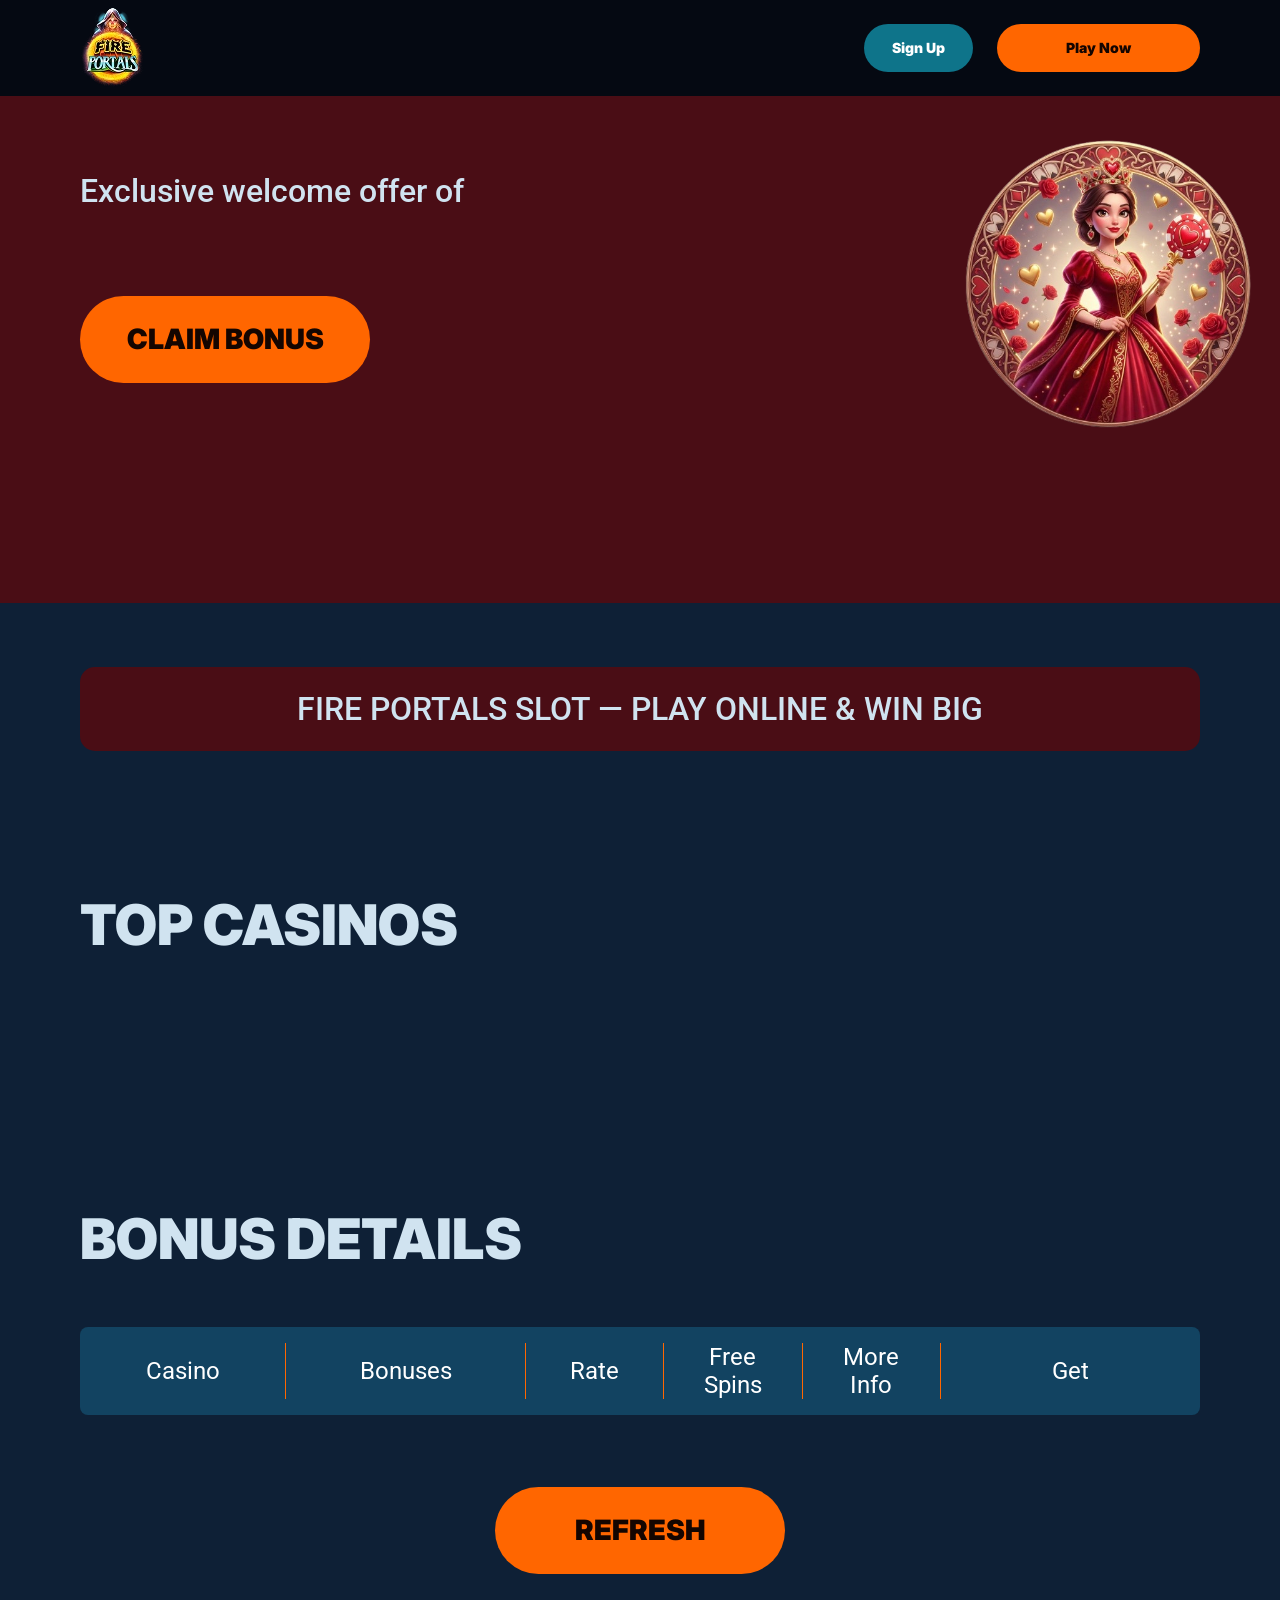
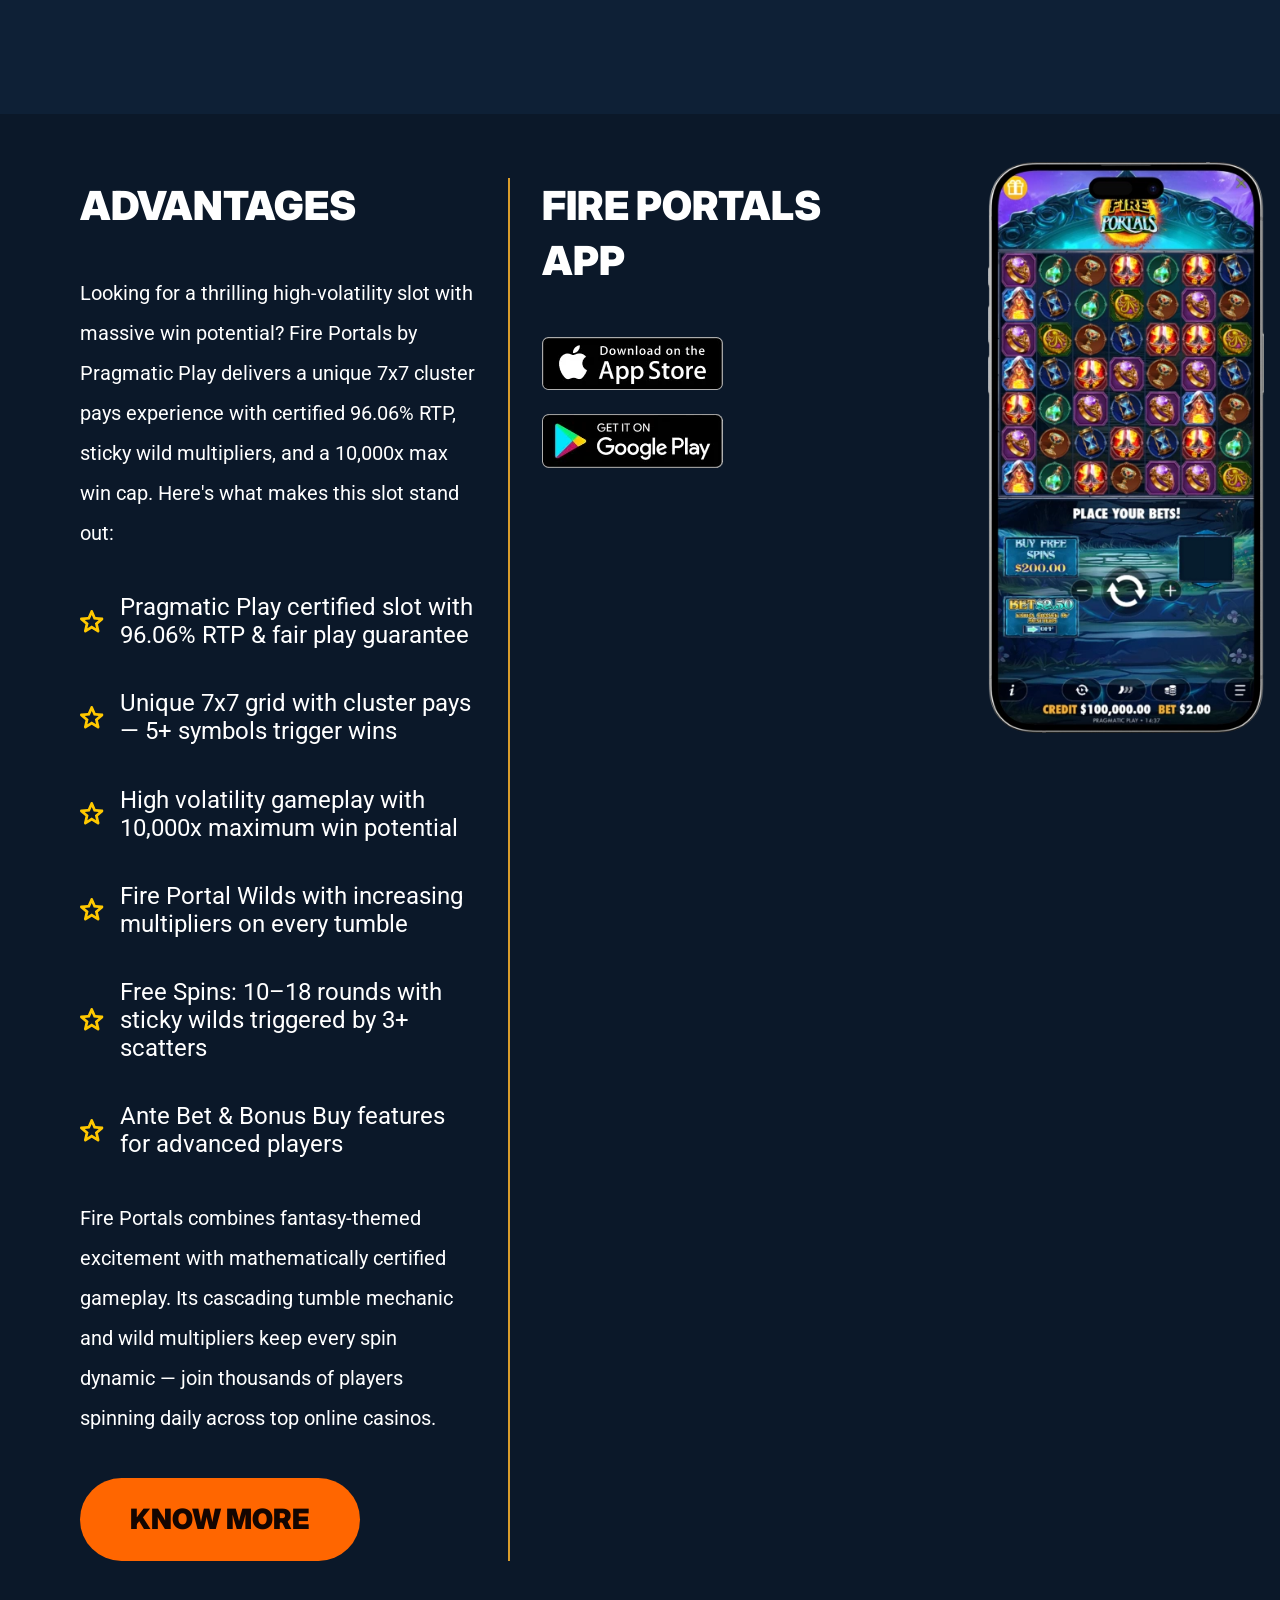
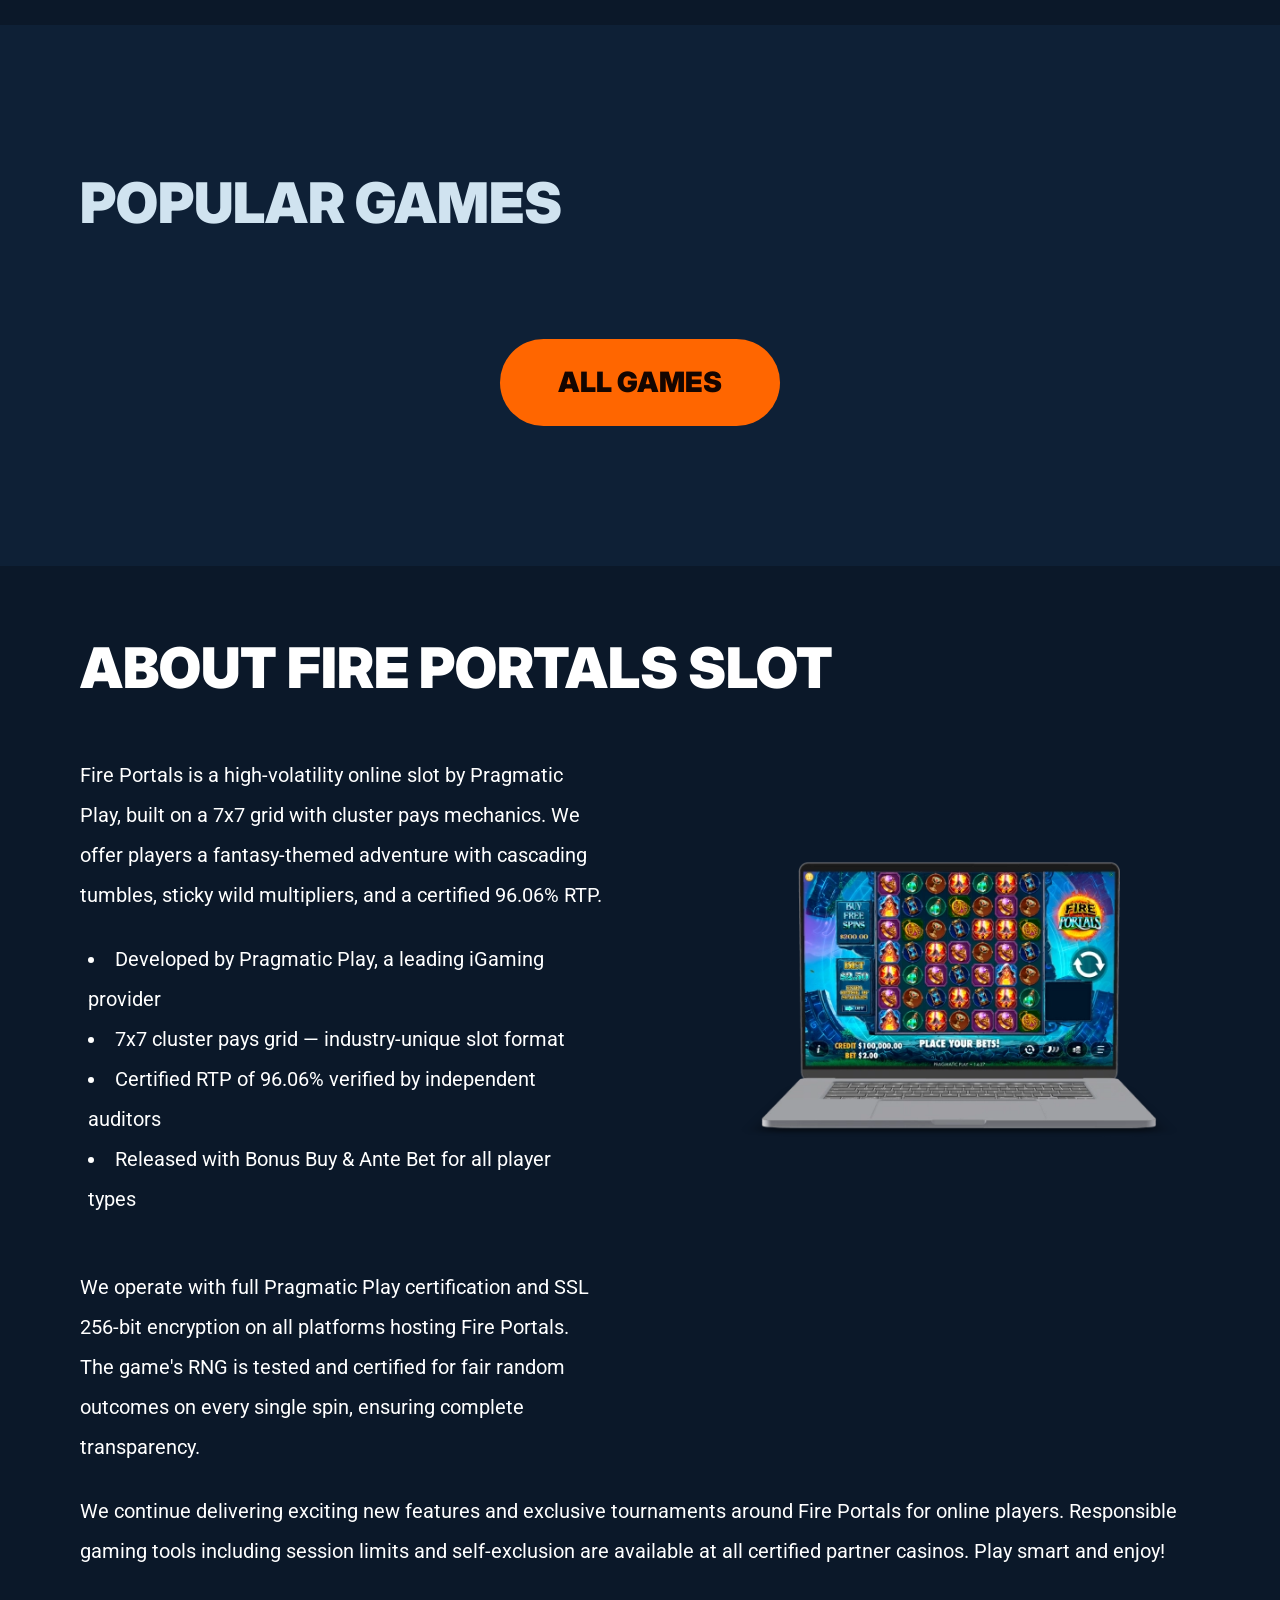
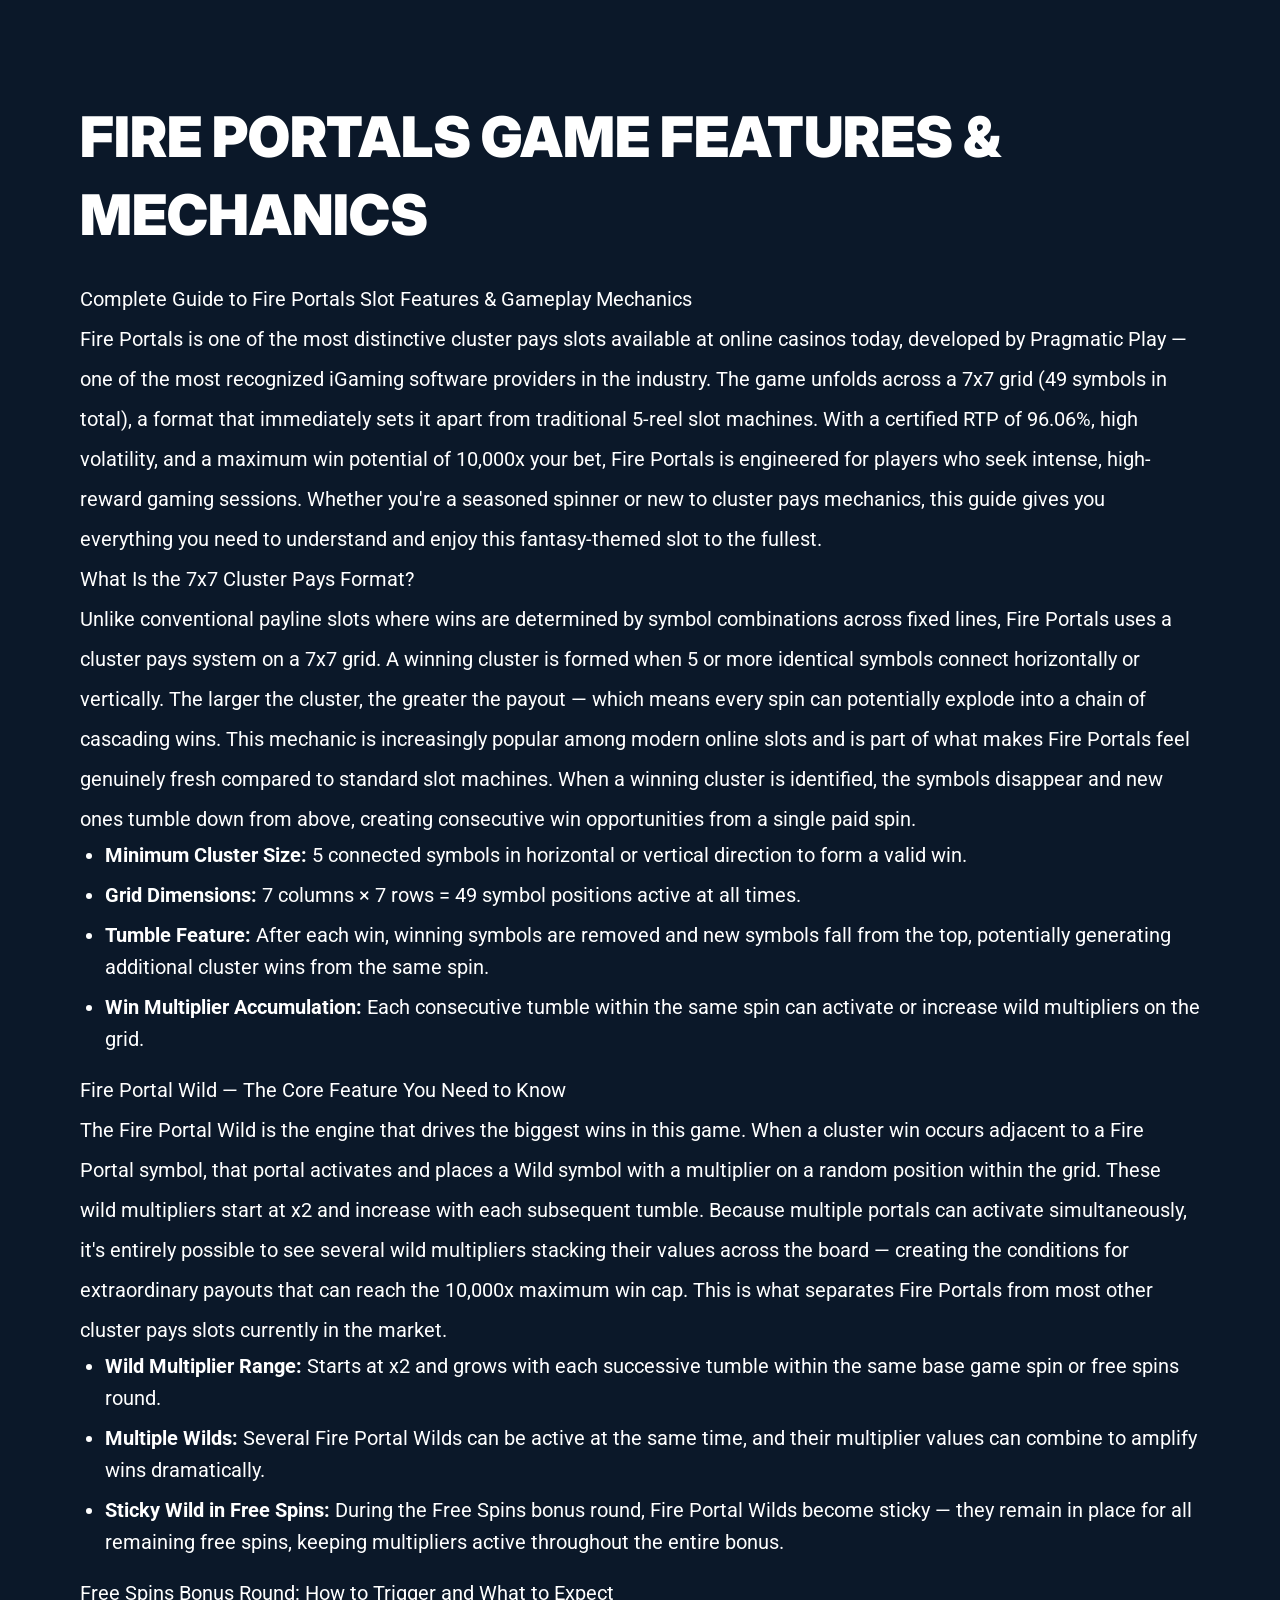
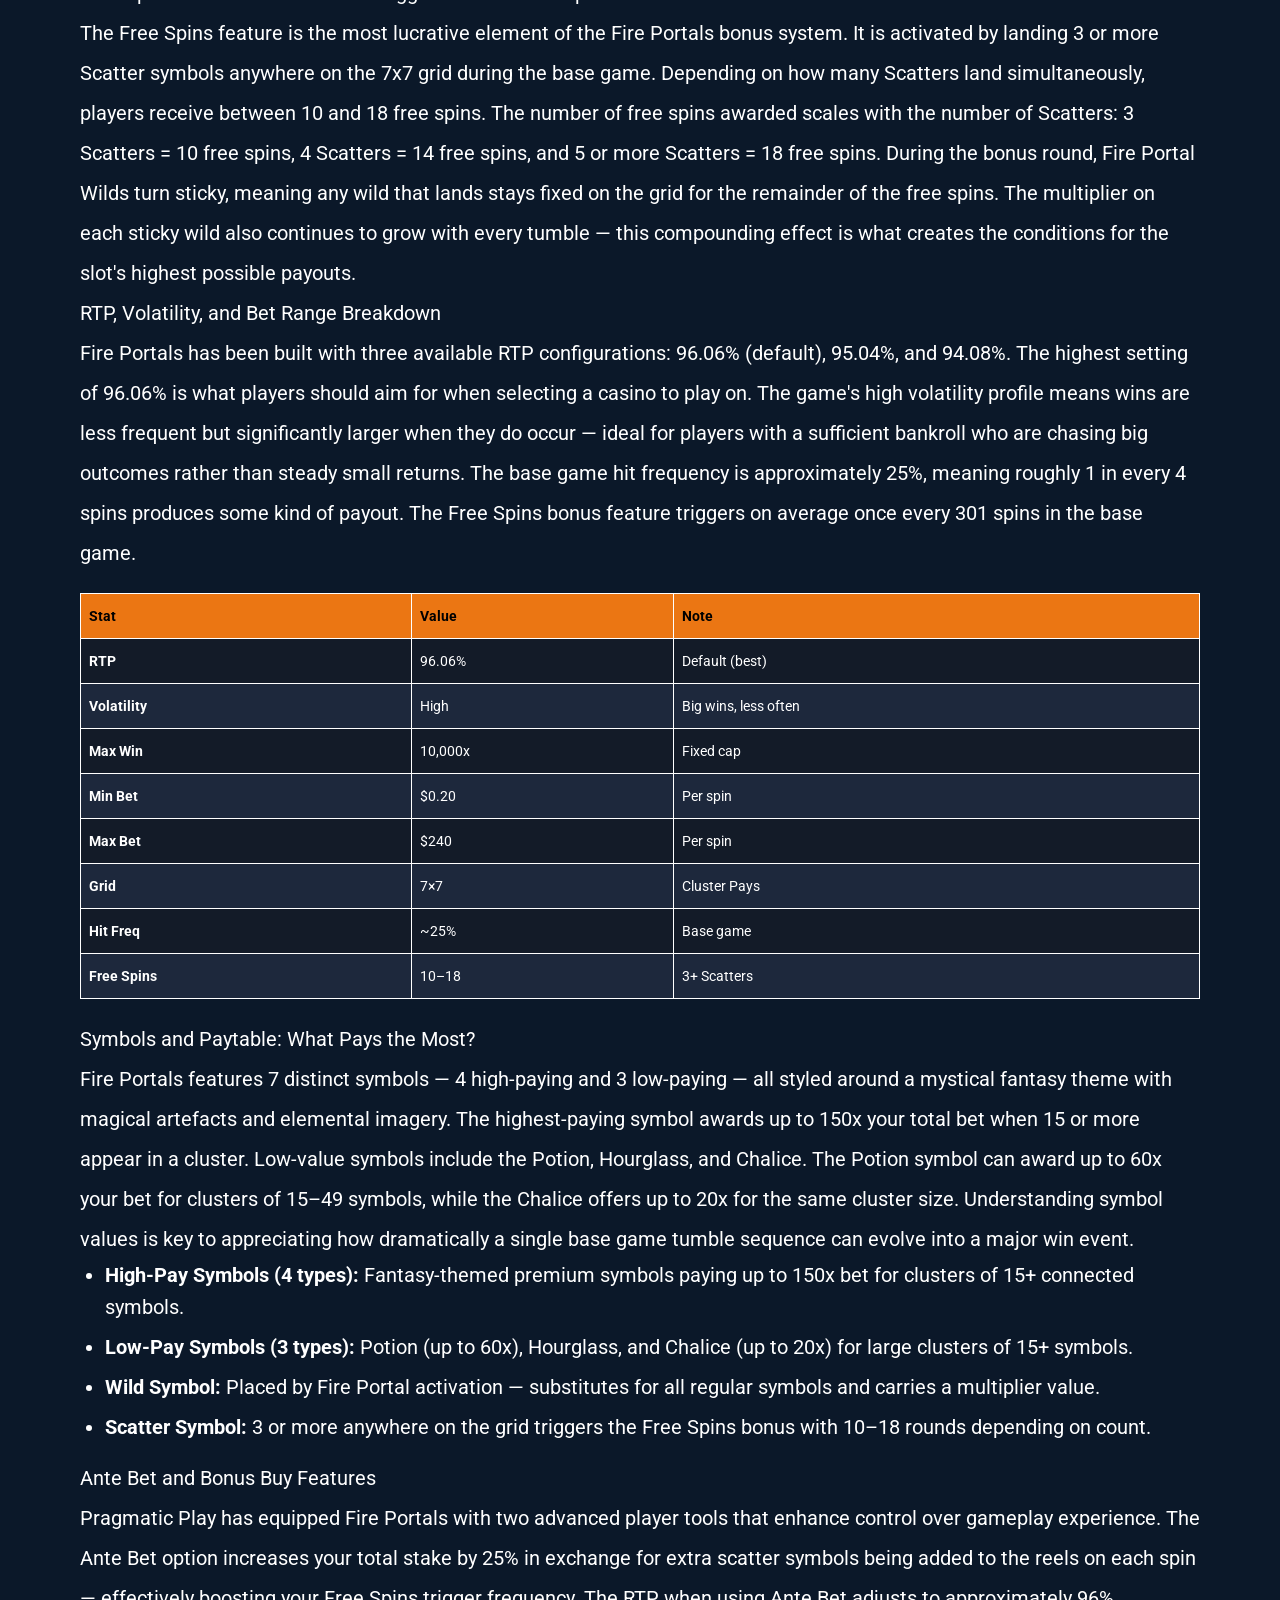
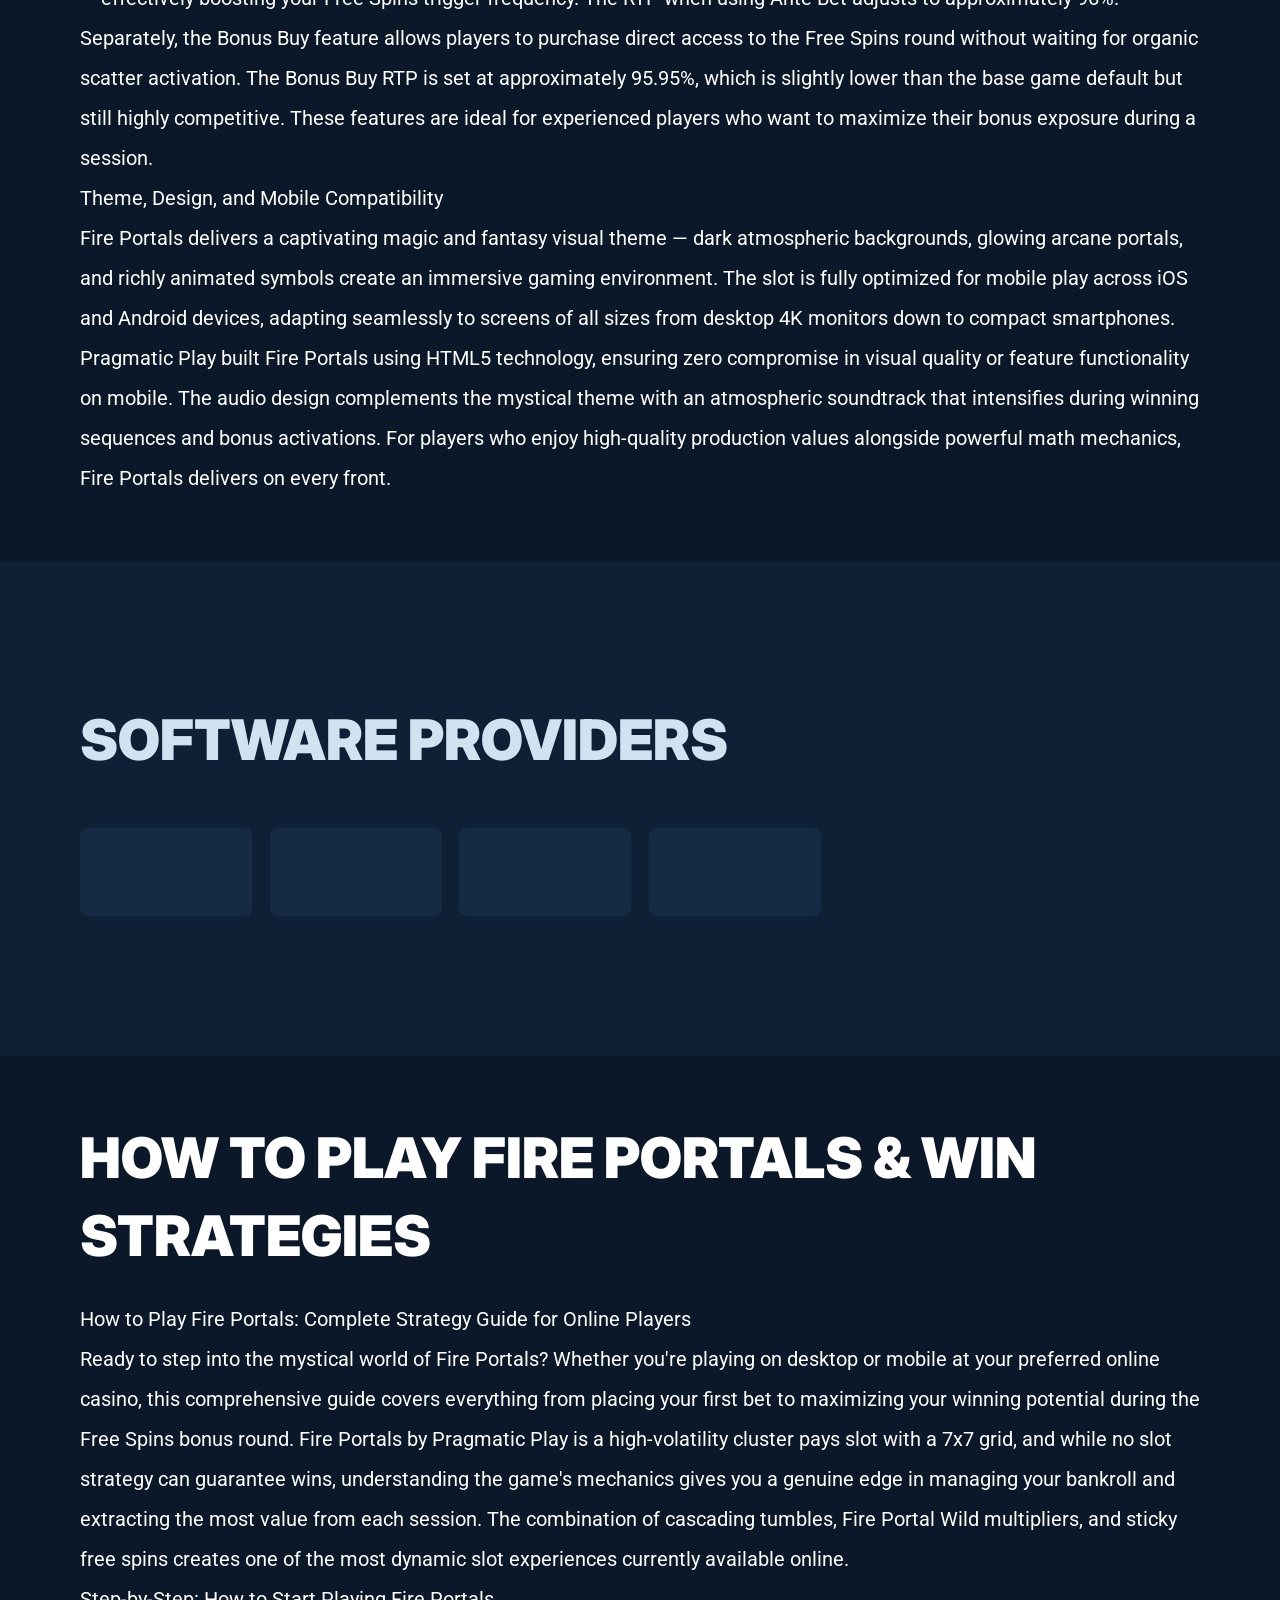
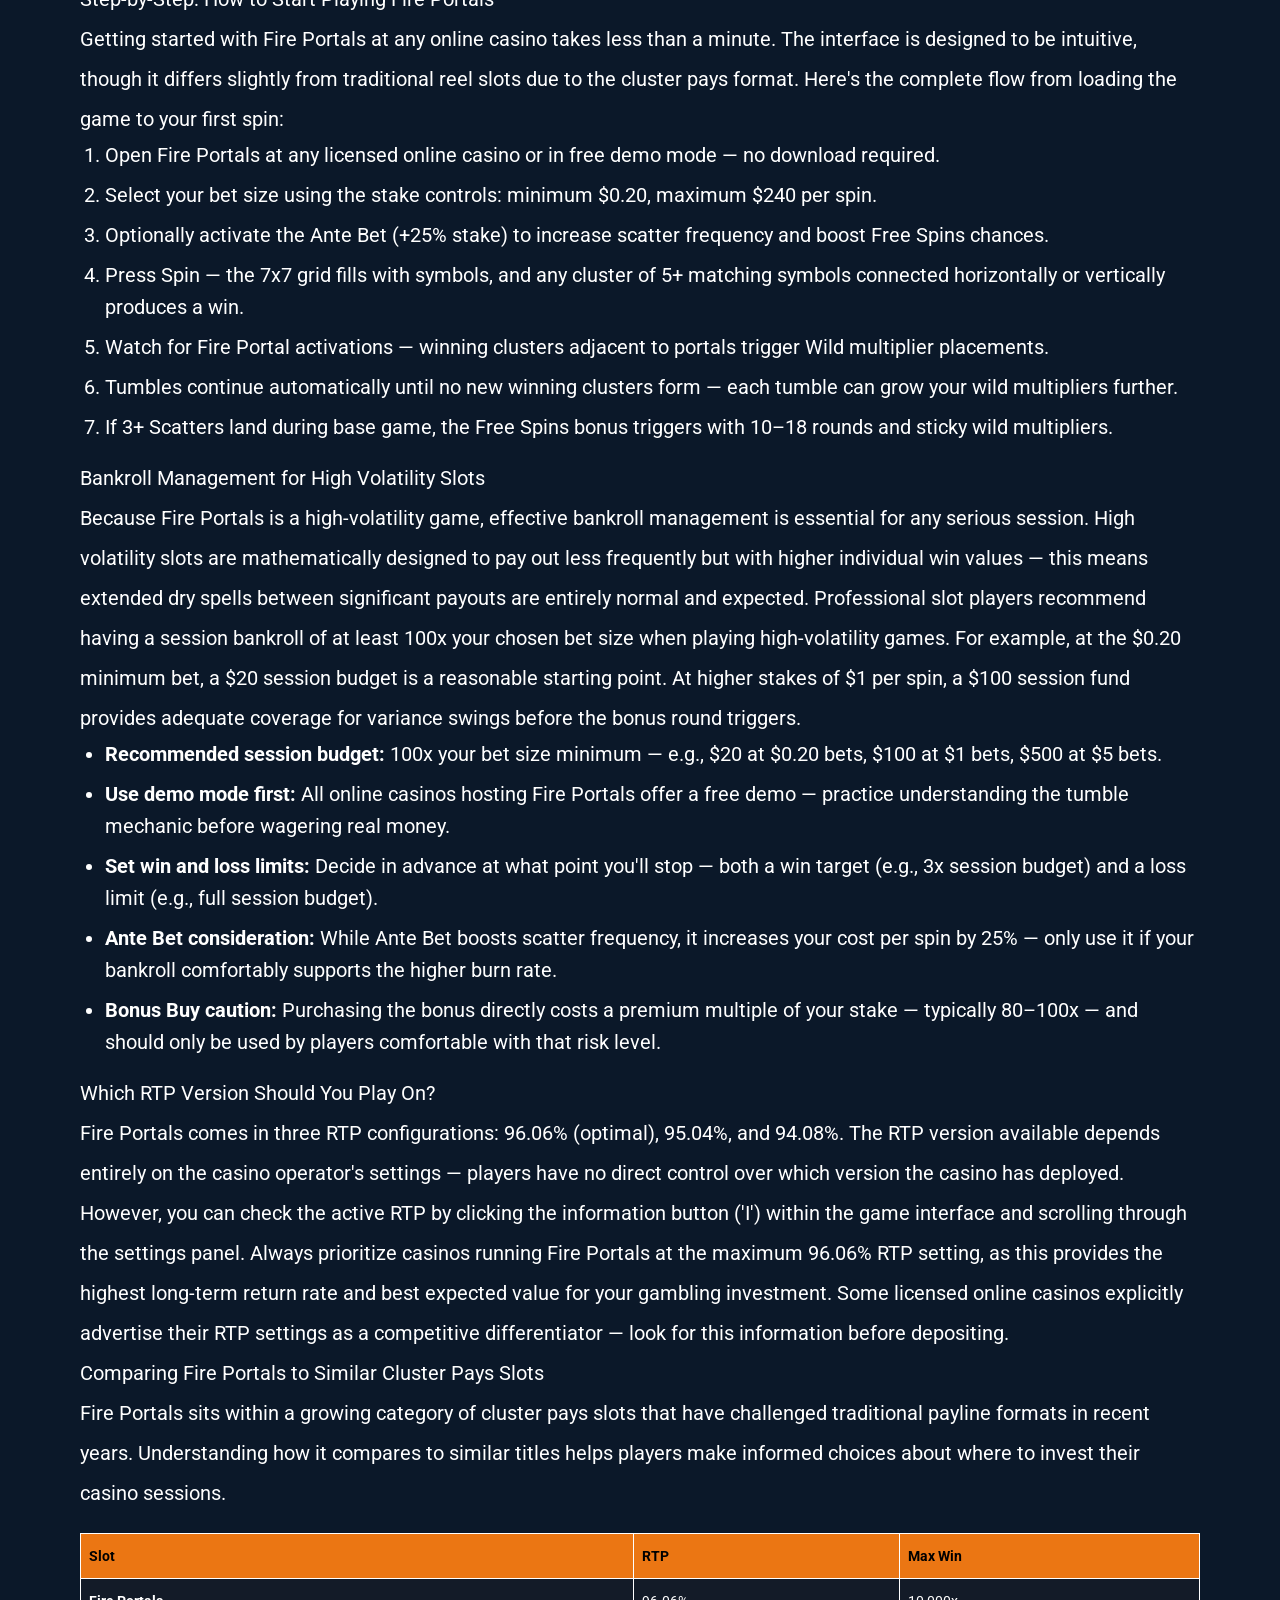
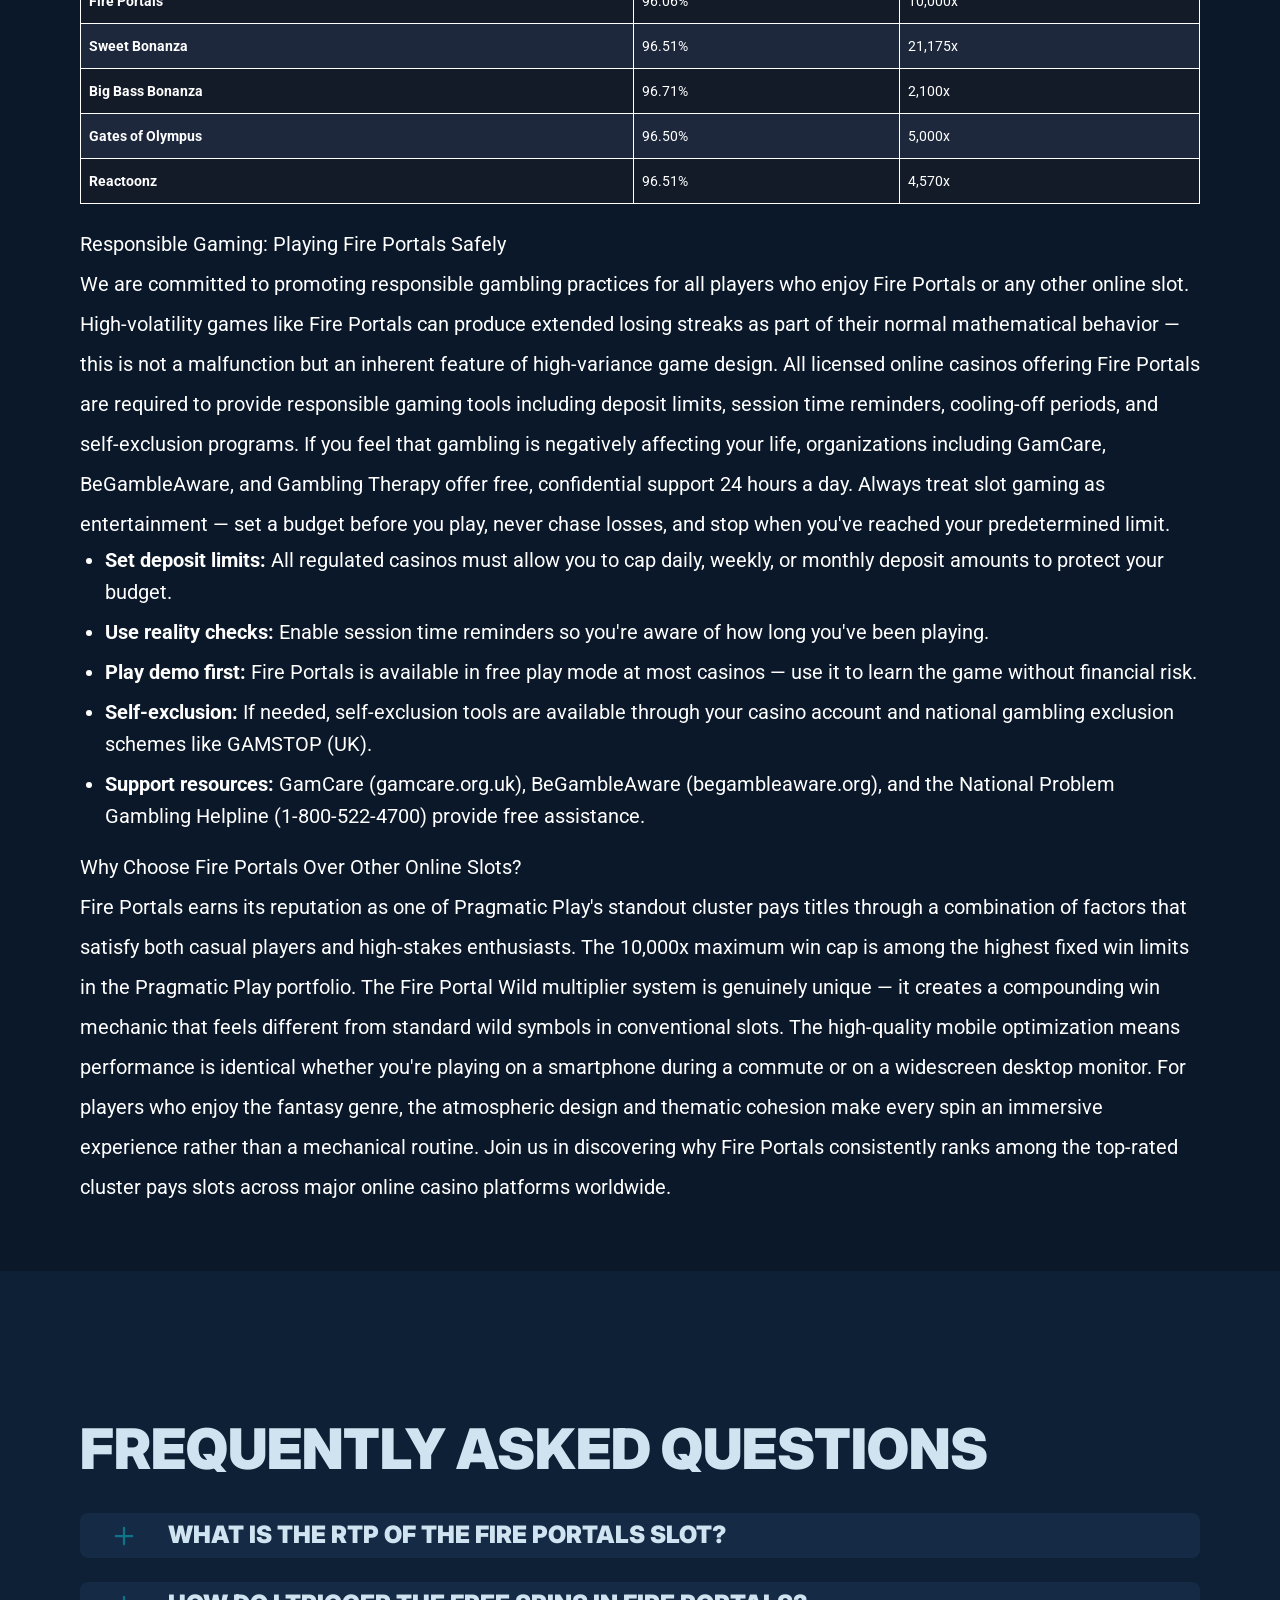
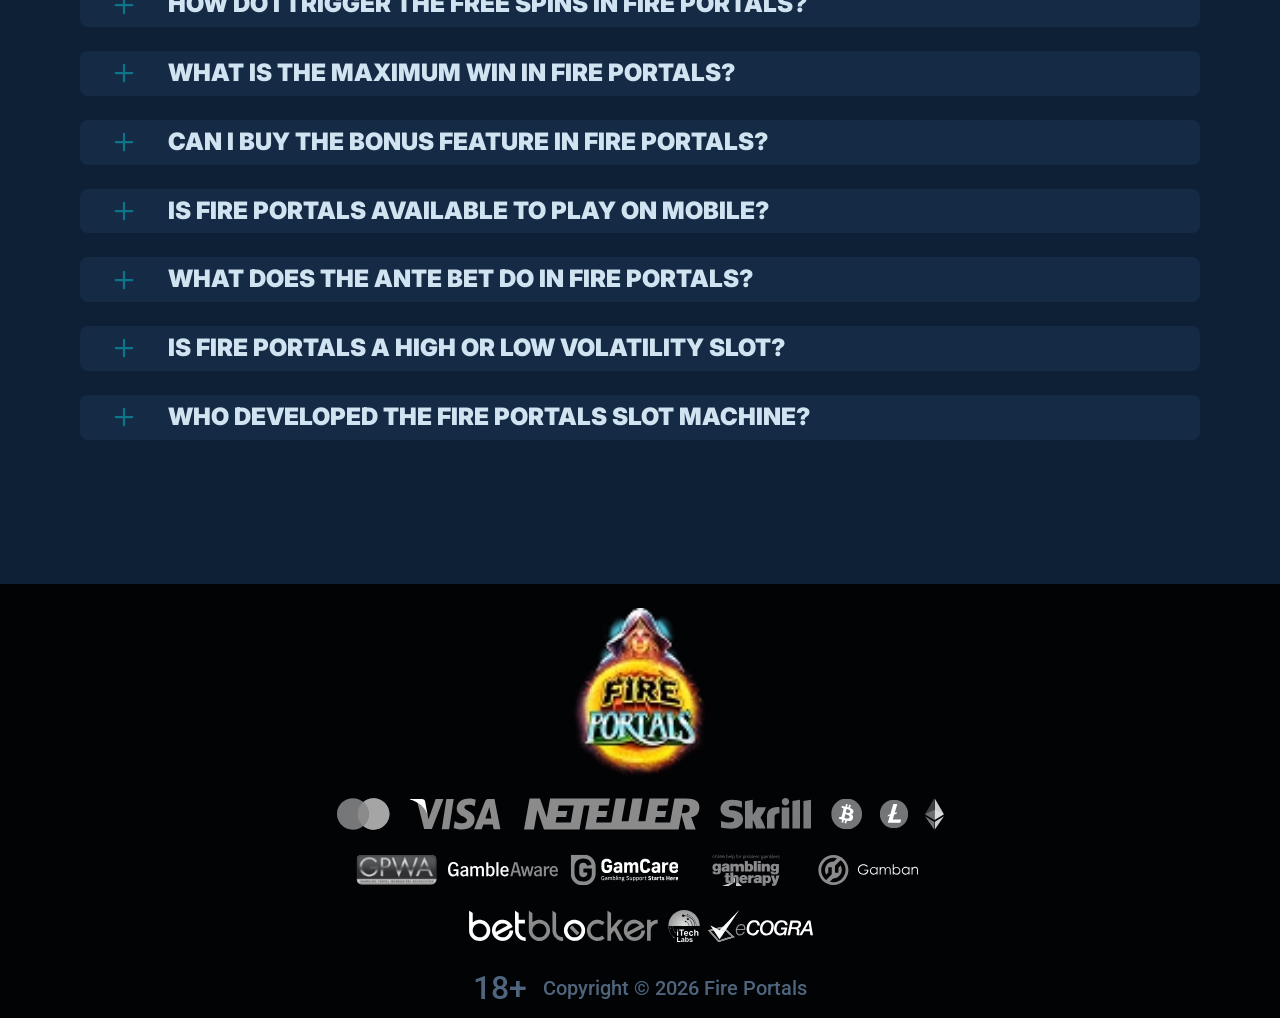
==== commit df71119b: "Site update" ====
--- a/index.html
+++ b/index.html
@@ -364,52 +364,52 @@
 
 <table style="width: 100%; border-collapse: collapse; margin: 20px auto; font-size: 14px;">
   <thead>
-    <tr style="background-color: #c0392b;">
-      <th style="border: 1px solid #ddd; padding: 8px; text-align: left; color: white; font-weight: bold;">Stat</th>
-      <th style="border: 1px solid #ddd; padding: 8px; text-align: left; color: white; font-weight: bold;">Value</th>
-      <th style="border: 1px solid #ddd; padding: 8px; text-align: left; color: white; font-weight: bold;">Note</th>
+    <tr style="background-color: #eb7613;">
+      <th style="border: 1px solid #ffffff; padding: 8px; text-align: left; color: #000000; font-weight: bold;">Stat</th>
+      <th style="border: 1px solid #ffffff; padding: 8px; text-align: left; color: #000000; font-weight: bold;">Value</th>
+      <th style="border: 1px solid #ffffff; padding: 8px; text-align: left; color: #000000; font-weight: bold;">Note</th>
     </tr>
   </thead>
   <tbody>
-    <tr>
-      <td style="border: 1px solid #ddd; padding: 8px;"><strong>RTP</strong></td>
-      <td style="border: 1px solid #ddd; padding: 8px;">96.06%</td>
-      <td style="border: 1px solid #ddd; padding: 8px;">Default (best)</td>
-    </tr>
-    <tr style="background-color: #1a1a1a;">
-      <td style="border: 1px solid #ddd; padding: 8px;"><strong>Volatility</strong></td>
-      <td style="border: 1px solid #ddd; padding: 8px;">High</td>
-      <td style="border: 1px solid #ddd; padding: 8px;">Big wins, less often</td>
-    </tr>
-    <tr>
-      <td style="border: 1px solid #ddd; padding: 8px;"><strong>Max Win</strong></td>
-      <td style="border: 1px solid #ddd; padding: 8px;">10,000x</td>
-      <td style="border: 1px solid #ddd; padding: 8px;">Fixed cap</td>
-    </tr>
-    <tr style="background-color: #1a1a1a;">
-      <td style="border: 1px solid #ddd; padding: 8px;"><strong>Min Bet</strong></td>
-      <td style="border: 1px solid #ddd; padding: 8px;">$0.20</td>
-      <td style="border: 1px solid #ddd; padding: 8px;">Per spin</td>
-    </tr>
-    <tr>
-      <td style="border: 1px solid #ddd; padding: 8px;"><strong>Max Bet</strong></td>
-      <td style="border: 1px solid #ddd; padding: 8px;">$240</td>
-      <td style="border: 1px solid #ddd; padding: 8px;">Per spin</td>
-    </tr>
-    <tr style="background-color: #1a1a1a;">
-      <td style="border: 1px solid #ddd; padding: 8px;"><strong>Grid</strong></td>
-      <td style="border: 1px solid #ddd; padding: 8px;">7×7</td>
-      <td style="border: 1px solid #ddd; padding: 8px;">Cluster Pays</td>
-    </tr>
-    <tr>
-      <td style="border: 1px solid #ddd; padding: 8px;"><strong>Hit Freq</strong></td>
-      <td style="border: 1px solid #ddd; padding: 8px;">~25%</td>
-      <td style="border: 1px solid #ddd; padding: 8px;">Base game</td>
-    </tr>
-    <tr style="background-color: #1a1a1a;">
-      <td style="border: 1px solid #ddd; padding: 8px;"><strong>Free Spins</strong></td>
-      <td style="border: 1px solid #ddd; padding: 8px;">10–18</td>
-      <td style="border: 1px solid #ddd; padding: 8px;">3+ Scatters</td>
+    <tr style="background-color: #131b28;">
+      <td style="border: 1px solid #ffffff; padding: 8px; color: #ffffff;"><strong>RTP</strong></td>
+      <td style="border: 1px solid #ffffff; padding: 8px; color: #ffffff;">96.06%</td>
+      <td style="border: 1px solid #ffffff; padding: 8px; color: #ffffff;">Default (best)</td>
+    </tr>
+    <tr style="background-color: #1d283c;">
+      <td style="border: 1px solid #ffffff; padding: 8px; color: #ffffff;"><strong>Volatility</strong></td>
+      <td style="border: 1px solid #ffffff; padding: 8px; color: #ffffff;">High</td>
+      <td style="border: 1px solid #ffffff; padding: 8px; color: #ffffff;">Big wins, less often</td>
+    </tr>
+    <tr style="background-color: #131b28;">
+      <td style="border: 1px solid #ffffff; padding: 8px; color: #ffffff;"><strong>Max Win</strong></td>
+      <td style="border: 1px solid #ffffff; padding: 8px; color: #ffffff;">10,000x</td>
+      <td style="border: 1px solid #ffffff; padding: 8px; color: #ffffff;">Fixed cap</td>
+    </tr>
+    <tr style="background-color: #1d283c;">
+      <td style="border: 1px solid #ffffff; padding: 8px; color: #ffffff;"><strong>Min Bet</strong></td>
+      <td style="border: 1px solid #ffffff; padding: 8px; color: #ffffff;">$0.20</td>
+      <td style="border: 1px solid #ffffff; padding: 8px; color: #ffffff;">Per spin</td>
+    </tr>
+    <tr style="background-color: #131b28;">
+      <td style="border: 1px solid #ffffff; padding: 8px; color: #ffffff;"><strong>Max Bet</strong></td>
+      <td style="border: 1px solid #ffffff; padding: 8px; color: #ffffff;">$240</td>
+      <td style="border: 1px solid #ffffff; padding: 8px; color: #ffffff;">Per spin</td>
+    </tr>
+    <tr style="background-color: #1d283c;">
+      <td style="border: 1px solid #ffffff; padding: 8px; color: #ffffff;"><strong>Grid</strong></td>
+      <td style="border: 1px solid #ffffff; padding: 8px; color: #ffffff;">7×7</td>
+      <td style="border: 1px solid #ffffff; padding: 8px; color: #ffffff;">Cluster Pays</td>
+    </tr>
+    <tr style="background-color: #131b28;">
+      <td style="border: 1px solid #ffffff; padding: 8px; color: #ffffff;"><strong>Hit Freq</strong></td>
+      <td style="border: 1px solid #ffffff; padding: 8px; color: #ffffff;">~25%</td>
+      <td style="border: 1px solid #ffffff; padding: 8px; color: #ffffff;">Base game</td>
+    </tr>
+    <tr style="background-color: #1d283c;">
+      <td style="border: 1px solid #ffffff; padding: 8px; color: #ffffff;"><strong>Free Spins</strong></td>
+      <td style="border: 1px solid #ffffff; padding: 8px; color: #ffffff;">10–18</td>
+      <td style="border: 1px solid #ffffff; padding: 8px; color: #ffffff;">3+ Scatters</td>
     </tr>
   </tbody>
 </table>
@@ -493,41 +493,40 @@
 
 <table style="width: 100%; border-collapse: collapse; margin: 20px auto; font-size: 14px;">
   <thead>
-    <tr style="background-color: #8e44ad;">
-      <th style="border: 1px solid #ddd; padding: 8px; text-align: left; color: white; font-weight: bold;">Slot</th>
-      <th style="border: 1px solid #ddd; padding: 8px; text-align: left; color: white; font-weight: bold;">RTP</th>
-      <th style="border: 1px solid #ddd; padding: 8px; text-align: left; color: white; font-weight: bold;">Max Win</th>
+    <tr style="background-color: #eb7613;">
+      <th style="border: 1px solid #ffffff; padding: 8px; text-align: left; color: #000000; font-weight: bold;">Slot</th>
+      <th style="border: 1px solid #ffffff; padding: 8px; text-align: left; color: #000000; font-weight: bold;">RTP</th>
+      <th style="border: 1px solid #ffffff; padding: 8px; text-align: left; color: #000000; font-weight: bold;">Max Win</th>
     </tr>
   </thead>
   <tbody>
-    <tr>
-      <td style="border: 1px solid #ddd; padding: 8px;"><strong>Fire Portals</strong></td>
-      <td style="border: 1px solid #ddd; padding: 8px;">96.06%</td>
-      <td style="border: 1px solid #ddd; padding: 8px;">10,000x</td>
-    </tr>
-    <tr style="background-color: #1a1a1a;">
-      <td style="border: 1px solid #ddd; padding: 8px;"><strong>Sweet Bonanza</strong></td>
-      <td style="border: 1px solid #ddd; padding: 8px;">96.51%</td>
-      <td style="border: 1px solid #ddd; padding: 8px;">21,175x</td>
-    </tr>
-    <tr>
-      <td style="border: 1px solid #ddd; padding: 8px;"><strong>Big Bass Bonanza</strong></td>
-      <td style="border: 1px solid #ddd; padding: 8px;">96.71%</td>
-      <td style="border: 1px solid #ddd; padding: 8px;">2,100x</td>
-    </tr>
-    <tr style="background-color: #1a1a1a;">
-      <td style="border: 1px solid #ddd; padding: 8px;"><strong>Gates of Olympus</strong></td>
-      <td style="border: 1px solid #ddd; padding: 8px;">96.50%</td>
-      <td style="border: 1px solid #ddd; padding: 8px;">5,000x</td>
-    </tr>
-    <tr>
-      <td style="border: 1px solid #ddd; padding: 8px;"><strong>Reactoonz</strong></td>
-      <td style="border: 1px solid #ddd; padding: 8px;">96.51%</td>
-      <td style="border: 1px solid #ddd; padding: 8px;">4,570x</td>
+    <tr style="background-color: #131b28;">
+      <td style="border: 1px solid #ffffff; padding: 8px; color: #ffffff;"><strong>Fire Portals</strong></td>
+      <td style="border: 1px solid #ffffff; padding: 8px; color: #ffffff;">96.06%</td>
+      <td style="border: 1px solid #ffffff; padding: 8px; color: #ffffff;">10,000x</td>
+    </tr>
+    <tr style="background-color: #1d283c;">
+      <td style="border: 1px solid #ffffff; padding: 8px; color: #ffffff;"><strong>Sweet Bonanza</strong></td>
+      <td style="border: 1px solid #ffffff; padding: 8px; color: #ffffff;">96.51%</td>
+      <td style="border: 1px solid #ffffff; padding: 8px; color: #ffffff;">21,175x</td>
+    </tr>
+    <tr style="background-color: #131b28;">
+      <td style="border: 1px solid #ffffff; padding: 8px; color: #ffffff;"><strong>Big Bass Bonanza</strong></td>
+      <td style="border: 1px solid #ffffff; padding: 8px; color: #ffffff;">96.71%</td>
+      <td style="border: 1px solid #ffffff; padding: 8px; color: #ffffff;">2,100x</td>
+    </tr>
+    <tr style="background-color: #1d283c;">
+      <td style="border: 1px solid #ffffff; padding: 8px; color: #ffffff;"><strong>Gates of Olympus</strong></td>
+      <td style="border: 1px solid #ffffff; padding: 8px; color: #ffffff;">96.50%</td>
+      <td style="border: 1px solid #ffffff; padding: 8px; color: #ffffff;">5,000x</td>
+    </tr>
+    <tr style="background-color: #131b28;">
+      <td style="border: 1px solid #ffffff; padding: 8px; color: #ffffff;"><strong>Reactoonz</strong></td>
+      <td style="border: 1px solid #ffffff; padding: 8px; color: #ffffff;">96.51%</td>
+      <td style="border: 1px solid #ffffff; padding: 8px; color: #ffffff;">4,570x</td>
     </tr>
   </tbody>
 </table>
-
 <h3>Responsible Gaming: Playing Fire Portals Safely</h3>
 
 <p>We are committed to promoting responsible gambling practices for all players who enjoy Fire Portals or any other online slot. High-volatility games like Fire Portals can produce extended losing streaks as part of their normal mathematical behavior — this is not a malfunction but an inherent feature of high-variance game design. All licensed online casinos offering Fire Portals are required to provide responsible gaming tools including deposit limits, session time reminders, cooling-off periods, and self-exclusion programs. If you feel that gambling is negatively affecting your life, organizations including GamCare, BeGambleAware, and Gambling Therapy offer free, confidential support 24 hours a day. Always treat slot gaming as entertainment — set a budget before you play, never chase losses, and stop when you've reached your predetermined limit.</p>
